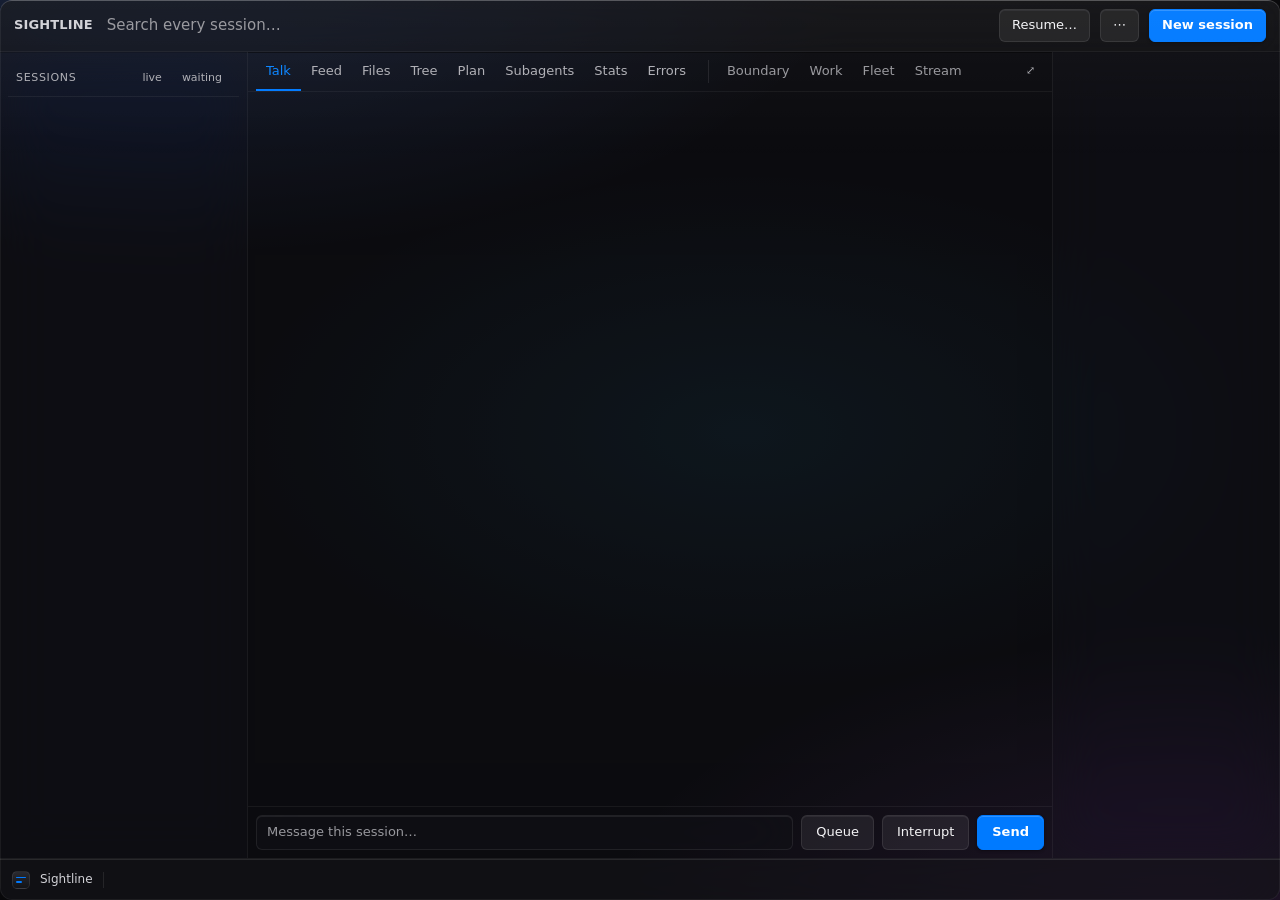
==== crates/gui/ui/index.html @ 8e278209 "Glass: the four layers, and the thing I had wrong The recipe, applied as given: blur with saturate(1" ====
<!doctype html>
<html lang="en">
<head>
  <meta charset="utf-8" />
  <title>Sightline</title>
  <link rel="stylesheet" href="app.css" />
</head>
<body>
  <!-- The field the glass is over. Without something behind it, a blurred
       surface has nothing to blur and reads as flat grey. -->
  <div class="ambient" aria-hidden="true"></div>
  <!-- Three columns and two bars. What is running, what it is doing, what it
       is — and across the bottom, the one thing that cannot make progress
       without you. -->
  <header class="bar">
    <span class="mark">SIGHTLINE</span>
    <!-- The search leads the window rather than sitting between the name and
         the buttons: this is a thing you type into first. -->
    <input id="search" class="search" spellcheck="false" autocomplete="off"
           placeholder="Search every session…" />
    <span class="grow"></span>
    <button class="ghost" id="resume">Resume…</button>
    <button class="ghost" id="more" title="Everything else">⋯</button>
    <button class="primary" id="new">New session</button>
  </header>

  <main>
    <aside class="rail" id="rail">
      <div class="rail-head">
        <span id="agent-count">Sessions</span>
        <span>
          <button class="icon" id="filter" title="Only sessions with a process">live</button>
          <button class="icon" id="waiting" title="Go to the next session waiting on you">waiting</button>
        </span>
      </div>
      <ol class="agents" id="agents"></ol>
    </aside>

    <section class="middle">
      <nav class="tabs" id="panes">
        <button class="tab is-on" data-pane="talk">Talk</button>
        <button class="tab" data-pane="feed">Feed</button>
        <button class="tab" data-pane="files">Files</button>
        <button class="tab" data-pane="tree">Tree</button>
        <button class="tab" data-pane="plan">Plan</button>
        <button class="tab" data-pane="agents">Subagents</button>
        <button class="tab" data-pane="stats">Stats</button>
        <button class="tab" data-pane="errors">Errors</button>
        <span class="tab-split" aria-hidden="true"></span>
        <!-- These four are about the machine rather than about the session on
             the left, which is why they sit apart. Eleven tabs in an undivided
             row read as eleven equal choices; they are two kinds of thing. -->
        <button class="tab wide" data-pane="boundary">Boundary</button>
        <button class="tab wide" data-pane="work">Work</button>
        <button class="tab wide" data-pane="fleet">Fleet</button>
        <button class="tab wide" data-pane="stream">Stream</button>
        <span class="grow"></span>
        <span class="context" id="context"></span>
        <button class="icon" id="focus" title="Fill the window with this session (f)">⤢</button>
      </nav>
      <div class="chips filters" id="filters" hidden></div>
      <div class="pane" id="pane" tabindex="0"></div>
      <form class="composer" id="composer">
        <input id="message" spellcheck="false" autocomplete="off"
               placeholder="Message this session…" />
        <button class="ghost" id="queue" type="button" title="Hold it until this session is idle">Queue</button>
        <button class="ghost" id="interrupt" type="button" title="Escape">Interrupt</button>
        <button class="primary send" type="submit">Send</button>
      </form>
    </section>

    <aside class="rail detail" id="detail"></aside>
  </main>

  <section class="ask" id="ask" hidden>
    <span class="warn">◆</span>
    <span class="question"><b id="ask-who"></b><span id="ask-what"></span></span>
    <span class="grow"></span>
    <span class="answers" id="answers"></span>
  </section>

  <!-- Everything that is a number rather than a control. A status line is where
       measurements belong; the bar at the top is for getting somewhere. -->
  <!-- The action bar: what you are looking at, and what return will do. -->
  <footer class="status">
    <span class="mark-dot" aria-hidden="true"></span>
    <span class="here" id="here">Sightline</span>
    <span class="divider" aria-hidden="true"></span>
    <span id="note"></span>
    <span class="grow"></span>
    <span class="metrics" id="counts"></span>
    <span class="metrics" id="pulse" title="Events on the stream in the last minute, and who is reading it"></span>
    <button class="metrics quiet" id="cost" title="Requests, or what the same tokens would cost on the API">
      <span id="spend"></span>
    </button>
    <span class="hint" id="hint"></span>
  </footer>

  <dialog id="starter">
    <form method="dialog" id="start-form">
      <h2>New session</h2>
      <label>Folder<input id="start-path" spellcheck="false" /></label>
      <label>Name<input id="start-name" spellcheck="false" placeholder="asked for, not required" /></label>
      <label>Agent
        <select id="start-agent">
          <option value="claude">Claude Code</option>
          <option value="codex">Codex</option>
          <option value="gemini">Gemini</option>
          <option value="aider">Aider</option>
        </select>
      </label>
      <label>Model<input id="start-model" spellcheck="false" placeholder="whatever it defaults to" /></label>
      <label>Effort<input id="start-effort" spellcheck="false" placeholder="low · medium · high" /></label>
      <label>Mode<input id="start-mode" spellcheck="false" placeholder="plan · auto" /></label>
      <label>Branch<input id="start-branch" spellcheck="false" placeholder="its own worktree, if named" /></label>
      <label>First message<input id="start-prompt" spellcheck="false" placeholder="optional" /></label>
      <menu>
        <button value="cancel">Cancel</button>
        <button value="go" class="primary">Start</button>
      </menu>
    </form>
  </dialog>

  <dialog id="past">
    <h2>Resume a conversation</h2>
    <input id="past-filter" spellcheck="false" autocomplete="off" placeholder="Filter by name or folder…" />
    <ol class="past-list" id="past-list"></ol>
    <menu><button id="past-close" class="ghost">Close</button></menu>
  </dialog>

  <dialog id="hits">
    <h2 id="hits-title">Matches</h2>
    <ol class="past-list" id="hits-list"></ol>
    <menu><button id="hits-close" class="ghost">Close</button></menu>
  </dialog>

  <dialog id="menu">
    <h2>Everything else</h2>
    <div class="menu-grid" id="menu-grid"></div>
    <div class="group">ACCENT</div>
    <div class="swatches" id="swatches"></div>
    <label class="inline">Custom<input type="color" id="custom-accent" /></label>
    <menu><button id="menu-close" class="ghost">Close</button></menu>
  </dialog>

  <dialog id="code" class="wide">
    <header class="code-head">
      <h2 id="code-title"></h2>
      <span class="grow"></span>
      <span class="code-note" id="code-note"></span>
      <button id="code-close" class="ghost">Close</button>
    </header>
    <div id="code-body" class="code-scroll"></div>
  </dialog>

  <dialog id="detail-text">
    <h2 id="detail-title"></h2>
    <pre id="detail-body"></pre>
    <menu><button id="detail-close" class="ghost">Close</button></menu>
  </dialog>

  <dialog id="writing" class="wide">
    <h2 id="writing-title"></h2>
    <p class="writing-where" id="writing-where"></p>
    <textarea id="writing-body" spellcheck="false"></textarea>
    <menu>
      <button id="writing-cancel" class="ghost">Cancel</button>
      <button id="writing-save" class="primary">Save</button>
    </menu>
  </dialog>

  <dialog id="asking">
    <h2 id="asking-title"></h2>
    <input id="asking-input" spellcheck="false" autocomplete="off" />
    <menu>
      <button id="asking-cancel" class="ghost">Cancel</button>
      <button id="asking-ok" class="primary">OK</button>
    </menu>
  </dialog>

  <script src="app.js"></script>
</body>
</html>
---- crates/gui/ui/app.css ----
/* Sightline — an instrument panel, not a dashboard.

   This window watches a fleet of coding agents and stands at the moment one of
   them asks whether it may do something. That is the subject, and the surface
   is built for it: flat black planes divided by hairlines, figures set in
   monospace so columns line up, and colour that means exactly one thing each.

   Three rules the previous version broke, and why they matter here.

   The ground is black rather than lifted navy. A control surface should read as
   instruments on a dark plane, and a blue-cast ground tints every neutral on
   top of it — nothing is quite grey, so nothing is quite quiet.

   Nothing floats. Panels are planes that meet at a hairline, not cards with
   radii and shadows scattered on a gradient. Rounded translucent tiles are the
   house style of every generated interface; more to the point they add a second
   edge to every region, and an interface read for hours should have as few
   edges as possible.

   Colour is reserved. The accent is only ever the interface talking about
   itself — the selected row, the active tab, the one primary action. Amber is
   only ever "a person has to settle this". Green is running or passed, red is
   refused or failed. A colour doing both brand and alarm is a colour you stop
   seeing, which is the opposite of what an alarm is for. */
:root {
  /* macOS Human Interface. Depth by elevation, not by borders: each surface is
     a step lighter than the one behind it, and the only lines are hairlines of
     low-opacity white.

     Every ink below is measured against the base rather than picked by eye.
     Ratios on #181818:

       text       #f5f5f7   16.3 : 1
       secondary  #d2d2d7   11.8 : 1
       tertiary   #b0b0b6    8.2 : 1
       quaternary #98989d    6.2 : 1

     The whole ramp was raised after the greys read as hard to see in use. The
     lower two were Apple's own #8e8e93 and #6e6e73, at 5.5 and 3.5 — the second
     of which is below the readable threshold outright, and the first of which
     passed the threshold and still was not comfortable. A number that clears a
     bar is not the same as text somebody can read all day. All four steps clear
     AA for body text now, and there is still a visible step between each. */
  --base: #181818;
  --surface: #1e1e1e;
  --overlay: #222222;
  --raised: #2a2a2c;
  --hairline: rgba(255, 255, 255, .09);
  --hairline-soft: rgba(255, 255, 255, .055);
  --highlight: rgba(255, 255, 255, .10);

  --text: #f5f5f7;
  --secondary: #d2d2d7;
  --tertiary: #b0b0b6;
  --quaternary: #98989d;

  /* Two blues on purpose, which is what Apple ships. #007AFF is the system
     accent and is used where it is a *fill* with white on top. As text it
     measures 4.42:1 on this base — just under the readable threshold — so the
     dark-mode variant #0A84FF carries any accent that is lettering. */
  --accent: #007aff;
  --accent-text: #0a84ff;
  --accent-wash: rgba(0, 122, 255, .16);
  --focus-ring: 0 0 0 2px rgba(0, 122, 255, .5);

  /* Native status colours. */
  --running: #30d158;
  --paused: #ffd60a;
  --failed: #ff453a;
  --idle: #a1a1a6;

  --ui: -apple-system, BlinkMacSystemFont, "SF Pro Text", "SF Pro Display",
        "Inter", system-ui, "Segoe UI", sans-serif;
  --code: "SF Mono", "JetBrains Mono", "JetBrainsMono NFM", "Fira Code",
          ui-monospace, "Cascadia Mono", Consolas, monospace;

  /* The rest of this file was written against older names. One palette, two
     vocabularies, rather than a rename touching a thousand lines. */
  --void: var(--base);
  --ground: var(--base);
  --plane: var(--surface);
  --panel: var(--surface);
  --edge: var(--hairline);
  --edge-soft: var(--hairline-soft);
  --line: var(--hairline);
  --line-soft: var(--hairline-soft);
  --ink: var(--text);
  --body: var(--secondary);
  --muted: var(--tertiary);
  --faint: var(--quaternary);
  --signal: var(--accent);
  --signal-dim: var(--accent);
  --signal-wash: var(--accent-wash);
  --amend: var(--accent-text);
  --hold: var(--paused);
  --warn: var(--paused);
  --warn-soft: rgba(255, 214, 10, .3);
  --warn-wash: rgba(255, 214, 10, .15);
  --live: var(--running);
  --good: var(--running);
  --stop: var(--failed);
  --bad: var(--failed);
  --other: #bf5af2;
  --info: #bf5af2;
  --sans: var(--ui);
  --mono: var(--code);
  --ui-font: var(--ui);
  --data: var(--code);
  --glass: rgba(255, 255, 255, .04);
  --glass-lift: rgba(255, 255, 255, .08);
  --glass-edge: var(--hairline);
  --glass-spec: rgba(255, 255, 255, .06);
  --glass-blur: blur(20px) saturate(180%);
  --glass-drop: 0 8px 24px rgba(0, 0, 0, .5);

  --ansi-0: #2a2a2c; --ansi-1: #ff453a; --ansi-2: #30d158; --ansi-3: #ffd60a;
  --ansi-4: #0a84ff; --ansi-5: #bf5af2; --ansi-6: #5ac8fa; --ansi-7: #a1a1a6;
  --ansi-8: #6e6e73; --ansi-9: #ff6961; --ansi-10: #5de37d; --ansi-11: #ffe14d;
  --ansi-12: #4aa3ff; --ansi-13: #d08bf5; --ansi-14: #7fd8fc; --ansi-15: #f5f5f7;
}

/* Accent variants. The interface's own voice, and the only thing that changes.
   State colours are deliberately untouched by these. */
html[data-accent="white"] {
  --signal: #f2f5fa;
  --signal-dim: #4a515e;
  --signal-wash: rgba(242, 245, 250, .08);
}
html[data-accent="deep"] {
  --signal: #2d6bff;
  --signal-dim: #21458f;
  --signal-wash: rgba(45, 107, 255, .12);
}

* { box-sizing: border-box; }
html, body { height: 100%; margin: 0; overflow: hidden; }

body {
  /* Flat. The washes that used to be here read as atmosphere and behaved as
     noise: three coloured clouds under a grid of translucent tiles, tinting
     every neutral differently depending on where it happened to sit. */
  background: var(--base);
  color: var(--text);
  font-family: var(--ui);
  /* Figures line up in columns even in a proportional face. */
  font-variant-numeric: tabular-nums;
  /* Grows with the window, and stops before it becomes a poster. */
  font-size: 13px;
  line-height: 1.45;
  display: grid;
  grid-template-rows: auto minmax(0, 1fr) auto auto;
}

.grow { flex: 1; }
button { font: inherit; cursor: pointer; }

/* ── top bar ────────────────────────────────────────────────────────────── */
.bar {
  display: flex;
  align-items: center;
  gap: 10px;
  padding: 0 14px;
  height: 46px;
  background: var(--void);
  border-bottom: 1px solid var(--edge);
}
/* The name is set in the same monospace as the instruments, because it is one
   of them: this window is the thing doing the deciding. */
.mark {
  color: var(--ink);
  font-family: var(--data);
  font-size: .78rem;
  font-weight: 600;
  letter-spacing: .26em;
}
.version { color: var(--faint); }
.counts, .spend { color: var(--muted); white-space: nowrap; }
.counts { border-left: 1px solid var(--line); padding-left: 12px; }
.counts b { color: var(--warn); font-weight: 600; }
@media (max-width: 1180px) { .spend { display: none; } }
@media (max-width: 900px) { .counts { display: none; } }

.ghost, .primary {
  background: transparent;
  border: 1px solid var(--edge);
  border-radius: 3px;
  color: var(--body);
  padding: 5px 12px;
  font-size: .9em;
  transition: border-color .12s, color .12s, background .12s;
}
.ghost:hover { border-color: var(--muted); color: var(--ink); }
/* One primary action in the window at a time. It is filled rather than
   outlined so it is the only thing competing with the content for attention. */
.primary { border-color: var(--signal); background: var(--signal); color: var(--void); font-weight: 600; }
.primary:hover { filter: brightness(1.12); }
html[data-accent="white"] .primary { color: #06070a; }

/* ── three columns ──────────────────────────────────────────────────────── */
main {
  display: grid;
  grid-template-columns: clamp(248px, 18vw, 358px) minmax(0, 1fr) clamp(228px, 17vw, 336px);
  min-height: 0;
}
/* Below this there is no room for three, so the detail folds away rather than
   squeezing the thing you are actually reading. */
@media (max-width: 1050px) {
  main { grid-template-columns: minmax(180px, 26vw) minmax(0, 1fr); }
  .rail.detail { display: none; }
}

/* Planes, not cards. One hairline between neighbours rather than an edge on
   each of them, so the window has three seams instead of twelve. */
.rail, .middle {
  background: var(--void);
  min-height: 0;
  display: flex;
  flex-direction: column;
}
.rail { overflow-y: auto; overflow-x: hidden; padding: 0; }
#rail { border-right: 1px solid var(--edge); }
.rail.detail { border-left: 1px solid var(--edge); padding: 0 16px 18px; }
.middle { background: var(--plane); }

.rail-head {
  display: flex;
  align-items: baseline;
  justify-content: space-between;
  gap: 8px;
  /* The count may be squeezed; the two buttons beside it may not, or "waiting"
     loses its last letters and reads as a different word. */
  white-space: nowrap;
  min-width: 0;
  color: var(--muted);
  padding: 0 2px 8px;
  border-bottom: 1px solid var(--line-soft);
  margin-bottom: 5px;
}
.icon {
  background: none;
  border: 0;
  color: var(--faint);
  padding: 2px 4px;
  font-size: .92em;
}
.icon:hover, .icon.is-on { color: var(--accent); }
.rail-head > span:last-child { flex: none; display: flex; gap: 2px; }
#agent-count { overflow: hidden; text-overflow: ellipsis; min-width: 0; }

/* ── sessions ───────────────────────────────────────────────────────────── */
.agents { list-style: none; margin: 0; padding: 0; }
.agent {
  display: grid;
  /* The last column is fixed rather than shrink-to-fit, so the age and the
     token count line up down the list instead of moving with the length of
     each name — and the name has somewhere to end before reaching them. */
  grid-template-columns: auto minmax(0, 1fr) 5.5ch;
  grid-template-areas: "dot name age" ". where ctx" ". job job";
  gap: 3px 10px;
  align-items: center;
  padding: 10px 12px;
  border-radius: 5px;
  border-left: 2px solid transparent;
  cursor: pointer;
}
.agent:hover { background: var(--raised); }
.agent.is-on { background: var(--raised); border-left-color: var(--accent); }
.agent.dragging { opacity: .35; }
.agent.over { box-shadow: inset 0 2px 0 var(--accent); }

.dot {
  grid-area: dot;
  width: 7px; height: 7px;
  border-radius: 50%;
  background: var(--faint);
}
.dot.needs { background: var(--warn); box-shadow: 0 0 8px rgba(210, 153, 34, .65); }
.dot.working { background: var(--good); }
.dot.idle { background: var(--muted); }
.dot.ended { background: var(--faint); }

.agent .name {
  grid-area: name;
  color: var(--text);
  overflow: hidden;
  text-overflow: ellipsis;
  white-space: nowrap;
  padding-right: 8px;
}
.agent.is-ended .name { color: var(--muted); }
.agent .age { grid-area: age; color: var(--faint); text-align: right; font-family: var(--mono); font-size: .88em; }
.agent .where { grid-area: where; color: var(--muted); font-size: .92em; overflow: hidden; text-overflow: ellipsis; white-space: nowrap; }
.agent .ctx { grid-area: ctx; color: var(--faint); font-size: .88em; text-align: right; font-family: var(--mono); }
.agent .needs-text { color: var(--warn); }

/* A dot is enough to find a row; it is not enough to read one. The state gets
   a pill so that "needs you" and "working" separate at a glance from the
   folder and branch sitting beside them on the same line. */
/* A state, not a badge. The rounded filled capsule is the single most
   recognisable tell of a generated interface, and it costs a border, a fill and
   a radius to say one word that a colour and a word already say. */
.agent .pill {
  display: inline-flex;
  align-items: center;
  gap: 6px;
  padding: 0;
  border: 0;
  background: none;
  border-radius: 0;
  font-family: var(--data);
  font-size: .76em;
  letter-spacing: .04em;
  color: var(--muted);
}
.agent .pill::before {
  content: "";
  width: 5px; height: 5px;
  border-radius: 50%;
  background: currentColor;
  flex: none;
}
/* Only the one that wants a person is allowed to be loud. */
.agent .pill.needs { color: var(--hold); }
.agent .pill.working { color: var(--live); }
.agent .pill.ended { color: var(--faint); }
.agent .pill.ended::before { background: none; box-shadow: inset 0 0 0 1px currentColor; }

/* ── middle ─────────────────────────────────────────────────────────────── */
.tabs {
  display: flex;
  align-items: center;
  gap: 0;
  padding: 3px 8px 0;
  border-bottom: 1px solid var(--line-soft);
  /* Twelve of them do not always fit. They scroll rather than pushing whatever
     is beside them out of the window, and the bar keeps no scrollbar of its
     own because one across a row of tabs reads as damage. */
  overflow-x: auto;
  scrollbar-width: none;
}
.tabs::-webkit-scrollbar { height: 0; }
.tab {
  background: none;
  border: 0;
  border-bottom: 2px solid transparent;
  color: var(--muted);
  font-family: var(--data);
  font-size: .78rem;
  letter-spacing: .04em;
  padding: 11px 12px 9px;
  white-space: nowrap;
}
.tab:hover { color: var(--body); }
.tab.is-on { color: var(--ink); border-bottom-color: var(--signal); }
.context {
  display: none;
  color: var(--faint);
  margin-left: auto;
  padding: 0 4px 0 16px;
  white-space: nowrap;
  flex: none;
}
/* Below this the detail panel folds away, taking the session's name with it —
   so this is exactly where the name is worth repeating, and nowhere above it. */
@media (max-width: 1050px) { .context { display: block; } }
body.focused .context { display: block; }

.pane { flex: 1; min-height: 0; overflow: auto; padding: 13px 15px; outline: none; }
.pane::-webkit-scrollbar, .rail::-webkit-scrollbar, .past-list::-webkit-scrollbar { width: 9px; }
.pane::-webkit-scrollbar-thumb, .rail::-webkit-scrollbar-thumb, .past-list::-webkit-scrollbar-thumb {
  background: var(--line); border-radius: 6px;
}
/* Prose stops being readable long before it stops fitting. A terminal is
   exempt: it is exactly as wide as it is. */
/* Centred rather than left-hugging: a reading column pinned to one edge of a
   wide window leaves a hole beside it. */
.pane > .row, .pane > .card, .pane > .line, .pane > .end {
  max-width: 132ch;
  margin-inline: auto;
}

.row { display: flex; gap: 12px; padding: 2px 0; align-items: baseline; }
/* A column, so the eye can ignore it. Fixed width and monospace means the
   times line up and the text beside them starts in the same place every row. */
.at {
  color: var(--faint);
  flex: none;
  width: 8ch;
  font-family: var(--mono);
  font-size: .9em;
}
.who { flex: none; width: 8ch; }
.who.prompt { color: var(--accent); }
.who.text { color: var(--info); }
.who.tool { color: var(--good); }
.who.result { color: var(--muted); }
.who.system { color: var(--faint); }
.said { color: var(--body); overflow-wrap: anywhere; }

/* One surface, not a card inside a pane inside a window. */
.card {
  border-left: 2px solid var(--line);
  margin: 12px 0;
  padding-left: 12px;
}
.card.pending { border-color: rgba(87, 171, 90, .5); }
.card-head {
  display: flex; justify-content: space-between; gap: 10px;
  padding: 5px 10px; border-bottom: 1px solid var(--line-soft); color: var(--muted);
}
.card.pending .card-head { color: var(--good); }
.card-body { padding: 7px 10px; margin: 0; white-space: pre-wrap; overflow-wrap: anywhere; color: var(--body); }

.end { text-align: center; color: var(--faint); padding: 12px 0 2px; letter-spacing: .12em; font-size: .9em; }
.empty { color: var(--muted); padding: 16px 2px; }

.line { display: flex; justify-content: space-between; gap: 12px; padding: 3px 0; border-bottom: 1px solid var(--line-soft); }
.line:last-child { border-bottom: 0; }
.line .path { color: var(--body); overflow: hidden; text-overflow: ellipsis; white-space: nowrap; }
.line .num { color: var(--faint); flex: none; }
.added { color: var(--good); }
.removed { color: var(--bad); }
.todo.done .what { color: var(--faint); text-decoration: line-through; }
.todo.doing .what { color: var(--accent); }


.composer {
  display: flex;
  gap: 8px;
  padding: 8px;
  border-top: 1px solid var(--line-soft);
}
.composer input {
  flex: 1;
  background: var(--ground);
  border: 1px solid var(--line);
  border-radius: 6px;
  color: var(--text);
  font: inherit;
  padding: 7px 10px;
}
.composer input:focus { outline: none; border-color: var(--accent-soft); }
.composer input:disabled { color: var(--faint); }

/* The one place in the window that edits a file in your repository. It is a
   document, so it gets room to be one: monospace, and tall enough to see a
   section at a time rather than a line at a time. */
/* A `.wide` dialog is a flex column the height of the window, so the parts that
   are not the document take what they need and the document takes the rest.
   Sized any other way it either leaves a band of empty panel under the buttons
   or scrolls when there was room. */
#writing > h2, .writing-where, #writing > menu { flex: none; }
.writing-where { color: var(--muted); font-size: .92em; margin: 0 0 8px; word-break: break-all; }
#writing-body {
  width: 100%;
  flex: 1 1 auto;
  min-height: 0;
  resize: none;
  background: var(--ground);
  color: var(--text);
  border: 1px solid var(--line);
  border-radius: 6px;
  padding: 10px 12px;
  font: inherit;
  font-family: var(--mono);
  line-height: 1.5;
}
#writing-body:focus { outline: none; border-color: var(--accent-soft); }

/* The workflow face: what work is being directed, rather than what is running.
   It sits above the task list in the Work pane, because the first question
   anybody asks is whether anything here can tell a worker it is wrong. */
.workflow { padding: 4px 2px 14px; border-bottom: 1px solid var(--line-soft); margin-bottom: 12px; }
.wf-fact { display: flex; gap: 10px; align-items: baseline; padding: 3px 0; color: var(--body); }
.wf-fact .wf-mark { color: var(--muted); width: 1em; flex: none; }
.wf-fact.is-ok .wf-mark { color: var(--good); }
.workflow .actions { display: flex; flex-wrap: wrap; gap: 8px; margin-top: 14px; }
.workflow .actions button {
  background: transparent;
  border: 1px solid var(--line);
  border-radius: 5px;
  color: var(--body);
  padding: 6px 14px;
}
.workflow .actions button:hover { background: var(--raised); color: var(--text); }
.workflow .actions button.primary { border-color: var(--accent-soft); color: var(--accent); }

/* ── detail ─────────────────────────────────────────────────────────────── */

/* The rail is a column flex container that scrolls, and flex children shrink
   before their container overflows. So once this panel has enough in it — an
   assignment, a task, a long path, another button — every row is squeezed, and
   the first to vanish is the shortest: the `h3` carrying the session's *name*.
   The panel is then headed by a folder path, with nothing saying which agent
   the buttons below it will act on. Nothing here shrinks; it scrolls. */
.detail > * { flex-shrink: 0; }

.detail h3 {
  font: inherit;
  color: var(--text);
  margin: 0 0 2px;
  overflow: hidden; text-overflow: ellipsis; white-space: nowrap;
}
.detail .sub { color: var(--muted); font-size: .92em; padding-bottom: 9px; border-bottom: 1px solid var(--line-soft); }
.fact { display: flex; justify-content: space-between; gap: 10px; padding: 4px 0; }
.fact .k { color: var(--muted); }
.fact .v {
  color: var(--body);
  overflow: hidden;
  text-overflow: ellipsis;
  white-space: nowrap;
  font-family: var(--mono);
  font-size: .92em;
}
/* Section headings were shouting over content a fraction of their size. */
.group {
  color: var(--faint);
  font-size: 11px;
  font-weight: 700;
  padding: 16px 0 6px;
  letter-spacing: .04em;
}
/* A track, not an underline: it reads as a measure of something because it has
   a visible empty part. */
.bar-line {
  height: 6px;
  background: var(--ground);
  border: 1px solid var(--line-soft);
  border-radius: 999px;
  overflow: hidden;
  margin: 2px 0 6px;
}
.bar-line i { display: block; height: 100%; background: var(--accent); border-radius: 999px; }
.chips { display: flex; flex-wrap: wrap; gap: 4px; }

/* Passive tags are text. They are not pressable, so nothing about them should
   suggest they are — a row of grey capsules is the clearest single tell that
   nobody decided what mattered. */
.detail .chips { gap: 2px 14px; }
.detail .chip {
  background: none;
  backdrop-filter: none;
  -webkit-backdrop-filter: none;
  border: 0;
  box-shadow: none;
  border-radius: 0;
  padding: 0;
  color: var(--body);
  font-family: var(--mono);
  font-size: .9em;
}
.detail .chip:hover { background: none; color: var(--body); }
.chip { border: 1px solid var(--line); border-radius: 4px; padding: 1px 6px; color: var(--muted); font-size: .9em; }
.actions { display: flex; flex-wrap: wrap; gap: 6px; padding-top: 14px; }
/* A button that wraps its own label reads as broken, so they take the width
   they need and share what is left. */
.actions button { flex: 1 1 auto; white-space: nowrap; padding: 5px 9px; }
.danger:hover { border-color: var(--bad); color: var(--bad); }

/* ── what is waiting ────────────────────────────────────────────────────── */
.ask[hidden] { display: none; }
.ask {
  display: flex;
  align-items: center;
  gap: 12px;
  margin: 0 9px 9px;
  padding: 10px 14px;
  border: 1px solid var(--warn-soft);
  border-left: 2px solid var(--warn);
  border-radius: 8px;
  background: var(--warn-wash);
}
.ask .warn { color: var(--warn); }
.ask b { color: var(--warn); font-weight: 400; padding-right: 8px; }
.answers { display: flex; gap: 7px; }
.answer { background: transparent; border: 1px solid var(--line); border-radius: 5px; color: var(--body); padding: 5px 12px; }
.answer:hover { border-color: var(--accent-soft); color: var(--text); }
.answer.first { background: var(--accent); border-color: var(--accent); color: var(--ground); }
.answer .key { opacity: .65; padding-right: 6px; }

.metrics {
  color: var(--faint);
  font-family: var(--mono);
  font-size: .9em;
  white-space: nowrap;
  /* Figures are separated from each other, and from the key hints beyond them,
     by a rule rather than by hoping the spacing is read as a gap. */
  padding-left: 14px;
  margin-left: 14px;
  border-left: 1px solid var(--line-soft);
}
.status .hint { padding-left: 14px; margin-left: 14px; border-left: 1px solid var(--line-soft); }
.metrics b { color: var(--muted); font-weight: 400; }
@media (max-width: 1000px) { .metrics { display: none; } }

.status { display: flex; align-items: center; gap: 12px; padding: 6px 15px; border-top: 1px solid var(--line); background: var(--panel); color: var(--faint); }
#note { color: var(--body); }

/* ── dialogs ────────────────────────────────────────────────────────────── */
dialog {
  background: var(--panel);
  color: var(--text);
  border: 1px solid var(--line);
  border-radius: 10px;
  padding: 16px 18px;
  min-width: min(560px, 86vw);
}
dialog::backdrop { background: rgba(5, 6, 8, .62); }
dialog h2 { font: inherit; color: var(--accent); margin: 0 0 12px; letter-spacing: .08em; }
dialog label { display: grid; grid-template-columns: 108px 1fr; align-items: center; gap: 10px; padding: 3px 0; color: var(--muted); }
dialog input, dialog select {
  background: var(--ground);
  border: 1px solid var(--line);
  border-radius: 5px;
  color: var(--text);
  font: inherit;
  padding: 6px 8px;
  width: 100%;
}
dialog input:focus, dialog select:focus { outline: none; border-color: var(--accent-soft); }
dialog menu { display: flex; justify-content: flex-end; gap: 8px; margin: 14px 0 0; padding: 0; }
dialog menu button { background: transparent; border: 1px solid var(--line); border-radius: 5px; color: var(--body); padding: 6px 14px; }

.swatches { display: flex; flex-wrap: wrap; gap: 8px; padding: 4px 0 10px; }
.swatch {
  width: 30px; height: 30px;
  border-radius: 6px;
  border: 1px solid var(--line);
  cursor: pointer;
}
.swatch.is-on { box-shadow: 0 0 0 2px var(--ground), 0 0 0 3px var(--text); }
dialog input[type="color"] { padding: 2px; height: 32px; width: 60px; }

.past-list { list-style: none; margin: 10px 0 0; padding: 0; max-height: 52vh; overflow-y: auto; }
.past-row {
  display: grid;
  grid-template-columns: 4.5ch minmax(0, 1fr) auto;
  gap: 10px;
  align-items: baseline;
  padding: 5px 7px;
  border-radius: 5px;
  cursor: pointer;
}
.past-row:hover { background: var(--raised); }
.past-row .when { color: var(--faint); }
.past-row .title { color: var(--body); overflow: hidden; text-overflow: ellipsis; white-space: nowrap; }
.past-row .open { color: var(--good); }
.past-row .folder { color: var(--faint); font-size: .9em; }

/* ── search, menus, focus ───────────────────────────────────────────────── */
.search {
  background: var(--ground);
  border: 1px solid var(--line);
  border-radius: 6px;
  color: var(--text);
  font: inherit;
  padding: 5px 10px;
  width: clamp(140px, 22vw, 320px);
}
.search:focus { outline: none; border-color: var(--accent-soft); }
@media (max-width: 1020px) { .search { display: none; } }

.filters { padding: 6px 12px 0; }
.filters .chip { cursor: pointer; }
.filters .chip.is-on { border-color: var(--accent-soft); color: var(--accent); }

/* Fill the window with the session. A terminal cannot do this without losing
   everything else; here it is one key, and one key back. */
body.focused .rail,
body.focused .tabs .tab:not(.is-on),
body.focused .composer .ghost { display: none; }
body.focused main { grid-template-columns: minmax(0, 1fr); }


.menu-grid { display: grid; grid-template-columns: 1fr 1fr; gap: 8px; padding-bottom: 4px; }
.menu-grid button {
  background: transparent;
  border: 1px solid var(--line);
  border-radius: 6px;
  color: var(--body);
  padding: 8px 10px;
  text-align: left;
}
.menu-grid button:hover { border-color: var(--accent-soft); color: var(--text); }
.menu-grid small { display: block; color: var(--faint); }

dialog pre {
  background: var(--ground);
  border: 1px solid var(--line);
  border-radius: 6px;
  color: var(--body);
  margin: 0;
  max-height: 56vh;
  overflow: auto;
  padding: 10px;
  white-space: pre-wrap;
  overflow-wrap: anywhere;
}
label.inline { display: flex; align-items: center; gap: 10px; }

.queued { color: var(--muted); font-size: .92em; padding: 2px 0; }
.queued b { color: var(--accent); font-weight: 400; }

/* The detail rail earns its width: facts, then what is queued, then what can
   be done. Nothing is pushed to the bottom to leave a hole in the middle. */
.actions { margin-top: 12px; }
.row.hit { cursor: pointer; }
.row.hit:hover { background: var(--raised); }


/* ── the stream ─────────────────────────────────────────────────────────────
   Everything on the machine, as it happens. Dense on purpose: this is the view
   you leave open on a second screen, so a row has to be readable at a glance
   and cost almost no height. Colour carries the kind, and nothing else does. */
.pulse {
  color: var(--faint);
  font-size: .92em;
  padding-left: 10px;
  border-left: 1px solid var(--line);
  white-space: nowrap;
}

.pane.stream { padding-top: 4px; }

.srow {
  display: grid;
  grid-template-columns: auto auto 14ch minmax(0, 1fr) auto;
  gap: 0 10px;
  align-items: baseline;
  padding: 2px 7px 2px 6px;
  border-left: 2px solid transparent;
}
.srow:hover { background: var(--raised); }

.sglyph { flex: none; width: 1ch; text-align: center; }
.swho {
  color: var(--body);
  overflow: hidden; text-overflow: ellipsis; white-space: nowrap;
  cursor: pointer;
}
.swho:hover { color: var(--accent); }

/* One colour per kind of thing that happens, used in the glyph and in the rule
   down the left, so a screenful reads as a shape before it is read as words. */
.srow.work   { border-left-color: rgba(87, 171, 90, .5); }
.srow.work   .sglyph { color: var(--good); }
.srow.wait   .sglyph { color: var(--muted); }
.srow.flow   .sglyph { color: var(--info); }
.srow.tool   .sglyph { color: var(--good); }
.srow.file   .sglyph { color: var(--ansi-6); }
.srow.commit .sglyph { color: var(--ansi-5); }
.srow.spend  .sglyph { color: var(--ansi-3); }
.srow.ok     .sglyph { color: var(--good); }
.srow.ask    { border-left-color: var(--warn); background: var(--warn-wash); }
.srow.ask    .sglyph { color: var(--warn); }
.srow.bad    { border-left-color: var(--bad); background: rgba(211, 103, 90, .05); }
.srow.bad    .sglyph { color: var(--bad); }
.srow.bad .said, .srow.ask .said { color: var(--text); }

.srow .tag {
  color: var(--faint);
  font-size: .85em;
  border: 1px solid var(--line);
  border-radius: 3px;
  padding: 0 4px;
}

.chip.is-pin { border-color: var(--warn-soft); color: var(--warn); }

/* ── work ───────────────────────────────────────────────────────────────────
   What each session was asked to do. Indented by who asked, so the shape of
   the work is visible before any of it is read. */
.task {
  border: 1px solid var(--line);
  border-left-width: 2px;
  border-radius: 6px;
  background: var(--panel);
  margin: 7px 0;
  padding: 7px 10px;
}
.task-head { display: flex; gap: 10px; align-items: baseline; }
.task-who { color: var(--body); }
.task-what { color: var(--text); padding-top: 2px; }
.task-why { color: var(--bad); font-size: .92em; }
.task-note { color: var(--muted); font-size: .92em; }

/* A state is a word, coloured by what it means: amber while it is anyone's
   problem, green only once something other than the agent has said so. */
.state {
  font-size: .82em;
  letter-spacing: .06em;
  text-transform: uppercase;
  color: var(--muted);
  border: 1px solid var(--line);
  border-radius: 3px;
  padding: 0 4px;
  flex: none;
}
.state.working   { color: var(--good); border-color: rgba(87, 171, 90, .5); }
.state.claimed   { color: var(--info); border-color: var(--info); }
.state.verified  { color: var(--good); border-color: var(--good); }
.state.blocked   { color: var(--bad); border-color: var(--bad); }
.state.abandoned { color: var(--faint); }

.task.working  { border-left-color: var(--good); }
.task.claimed  { border-left-color: var(--info); }
.task.verified { border-left-color: var(--good); }
.task.blocked  { border-left-color: var(--bad); }

/* The assignment, on the session it belongs to. */
.agent .job {
  grid-area: job;
  display: flex;
  gap: 6px;
  align-items: baseline;
  color: var(--muted);
  font-size: .88em;
  overflow: hidden; text-overflow: ellipsis; white-space: nowrap;
}
/* A task's state is a footnote to the session's, not a second headline — and
   not in capitals, which is shouting for a footnote. */
.agent .job .state {
  border: 0;
  padding: 0;
  color: var(--faint);
  font-size: .95em;
  letter-spacing: 0;
  text-transform: none;
}
.agent .job .state::after { content: " ·"; }
.agent.is-child { border-left-color: var(--line); }


/* ── code ───────────────────────────────────────────────────────────────────
   One palette for every language, tuned so that the things you scan for —
   what is a string, what is a comment, what is being called — separate at a
   glance without the page turning into a fruit salad. Comments recede;
   everything structural sits between the body colour and the accent. */
.code {
  font-family: var(--mono);
  font-size: 12.5px;
  line-height: 1.55;
  tab-size: 4;
  /* Nothing here scrolls or clips by default. Asking a block to scroll
     sideways makes it a scroll container in both directions, and a scroll
     container has to settle on a height — which it did, at whatever fitted,
     silently cutting the file off at line 23. Where sideways scrolling is
     wanted it is asked for below, on boxes whose height is their content. */
  overflow: visible;
}
/* In the viewer the whole surface scrolls, so a long line moves the file
   rather than a box inside it. */
.code-scroll { overflow: auto; }
.code .lines,
.code .plainly {
  margin: 0;
  padding: 0;
  white-space: pre;
  overflow-wrap: normal;
  color: var(--body);
  min-width: max-content;
}
/* One row per line, with its own number, so the two can never drift apart. */
.code .cline { display: block; }
.code .src { white-space: pre; }
.code .ln {
  display: inline-block;
  width: 4.5ch;
  margin-right: 14px;
  padding-right: 12px;
  border-right: 1px solid var(--line-soft);
  text-align: right;
  color: var(--faint);
  /* Stays put when a long line is scrolled sideways, and is left behind when
     the code is copied. */
  position: sticky;
  left: 0;
  background: var(--panel);
  user-select: none;
}
.card .code .ln, .code.fenced .ln { background: var(--ground); }

.code .com  { color: var(--faint); font-style: italic; }
.code .str  { color: var(--ansi-2); }
.code .num  { color: var(--ansi-5); }
.code .kw   { color: var(--ansi-13); }
.code .typ  { color: var(--ansi-6); }
.code .fnc  { color: var(--ansi-12); }
.code .key  { color: var(--ansi-12); }
.code .var  { color: var(--ansi-3); }
.code .attr { color: var(--ansi-13); }

/* A diff says one thing, and colour is how it says it. */
.code .dadd  { color: var(--good); }
.code .ddel  { color: var(--bad); }
.code .dhunk { color: var(--ansi-5); }
.code .dhead { color: var(--muted); }

/* ── expanding ──────────────────────────────────────────────────────────── */
.expand {
  background: none;
  border: 0;
  border-top: 1px solid var(--line-soft);
  width: 100%;
  text-align: left;
  color: var(--muted);
  font-size: .9em;
  padding: 4px 10px;
}
.expand:hover { color: var(--accent); background: var(--raised); }
.expand.is-on { color: var(--accent); }
.card .more { border-top: 1px solid var(--line-soft); }

/* A path you can open reads as one. */
.openable {
  color: var(--info);
  cursor: pointer;
  text-decoration: underline;
  text-decoration-color: transparent;
  text-underline-offset: 2px;
}
.openable:hover { color: var(--accent); text-decoration-color: currentColor; }
.line.hit { cursor: pointer; border-radius: 4px; }
.line.hit:hover { background: var(--raised); }

/* ── the viewer ─────────────────────────────────────────────────────────── */
dialog.wide {
  width: min(1600px, 94vw);
  max-width: 94vw;
  /* Use the window it is in. A fixed pixel height leaves a code viewer half
     the size of a screen that had room for all of it. */
  height: 90vh;
  max-height: 90vh;
  display: none;
  flex-direction: column;
  padding: 0;
}
dialog.wide[open] { display: flex; }
.code-head {
  display: flex;
  align-items: baseline;
  gap: 12px;
  padding: 12px 16px;
  border-bottom: 1px solid var(--line);
  flex: none;
}
.code-head h2 { margin: 0; font-size: 1em; }
.code-note { color: var(--muted); font-size: .9em; }
.code-scroll {
  flex: 1;
  min-height: 0;
  overflow: auto;
  padding: 12px 16px 20px;
}
.code-scroll::-webkit-scrollbar { width: 10px; height: 10px; }
.code-scroll::-webkit-scrollbar-thumb { background: var(--line); border-radius: 6px; }

/* A fence inside a message: set apart from the prose around it without
   becoming a second window. */
.code.fenced {
  background: var(--ground);
  border: 1px solid var(--line-soft);
  border-radius: 12px;
  padding: 12px;
  margin: 10px 0;
}

/* A row that has more behind it, and the more when it is shown. */
.rowset { display: block; }
.more-mark { color: var(--faint); flex: none; padding-left: 6px; }
.row.hit:hover .more-mark { color: var(--accent); }
.inline-code {
  background: var(--ground);
  border: 1px solid var(--line-soft);
  border-left: 2px solid var(--line);
  border-radius: 10px;
  padding: 10px 12px;
  margin: 6px 12px 10px calc(8ch + 12px);
}

/* A card's own scrollbars are furniture, not information: thin, and only when
   there is genuinely something off the side. */
/* A card is as tall as what is in it, so it can scroll sideways without
   having to decide how tall it is. */
.card .code, .inline-code, .code.fenced { overflow-x: auto; }
.card .code::-webkit-scrollbar, .inline-code::-webkit-scrollbar { height: 6px; }
.card .code::-webkit-scrollbar-thumb, .inline-code::-webkit-scrollbar-thumb {
  background: var(--line); border-radius: 4px;
}
.card .card-body { padding: 7px 10px; }


/* ── talking to a session ───────────────────────────────────────────────────
   A conversation, not a terminal. What was said reads as prose; what was run
   reads as one dense line you can open. The two are deliberately different
   shapes, because scanning for "what did it do" and reading "what did it say"
   are different jobs and a terminal makes them look identical. */
.turn { margin: 14px 0; }
.turn-head {
  display: flex;
  align-items: baseline;
  gap: 10px;
  padding-bottom: 3px;
}
.turn-who {
  font-size: .82em;
  letter-spacing: .1em;
  text-transform: uppercase;
}
.turn.you .turn-who { color: var(--accent); }
.turn.claude .turn-who { color: var(--info); }
.turn-said {
  color: var(--text);
  overflow-wrap: anywhere;
  white-space: pre-wrap;
}
.turn.you .turn-said { color: var(--body); }
.turn-said .code { white-space: normal; }

/* Reasoning: kept, and out of the way until it is asked for. */
.thought { margin: 6px 0 6px 0; }
.thought .turn-said {
  border-left-color: var(--line-soft);
  color: var(--muted);
  font-style: italic;
}

/* Something it did. One line unless opened. */
/* What it did: a line, not a card. A rule down the left says where it starts
   and how it went; the tile behind it was one more box for nothing. */
.act {
  border-left: 2px solid var(--line);
  margin: 8px 0;
}
.act-head {
  display: flex;
  align-items: baseline;
  gap: 10px;
  padding: 5px 10px;
  min-width: 0;
}
.act-mark { flex: none; color: var(--good); width: 1ch; text-align: center; }
.act-tool { flex: none; color: var(--body); }
.act-what {
  color: var(--muted);
  overflow: hidden;
  text-overflow: ellipsis;
  white-space: nowrap;
  min-width: 0;
}
.act.bad { border-left-color: var(--bad); }
.act.bad .act-mark { color: var(--bad); }
.act.bad .act-tool { color: var(--bad); }
.act.running { border-left-color: var(--good); }
.act.running .act-mark { color: var(--good); }
.act-body { padding: 6px 0 8px 12px; }

/* Something only a person can settle, where the conversation is. */
.asking-card {
  border: 1px solid var(--warn-soft);
  border-left: 2px solid var(--warn);
  border-radius: 8px;
  background: var(--warn-wash);
  padding: 12px 14px;
  margin: 16px 0;
}
.asking-q { color: var(--text); padding-bottom: 10px; }
.asking-options { display: flex; flex-wrap: wrap; gap: 8px; }

/* What the machinery said about itself. */
.aside {
  color: var(--faint);
  font-size: .92em;
  padding: 4px 0 4px 14px;
}


/* ── which face, and where ───────────────────────────────────────────────────
   Sans for anything that is furniture — the bar, the tabs, the panels, the
   dialogs. Monospace for anything that is content or a figure: what a tool
   ran, what came back, timings, token counts, and the box you type into. The
   rule is that if it came from a session it is set in monospace. */
.said, .act-what, .act-tool, .aside, .counts, .spend, .pulse, .end,
.num, .path, .sub, .composer input, .search, .queued, .tag {
  font-family: var(--mono);
}
.said { font-size: 12.5px; color: var(--body); }
.act-what, .act-tool { font-size: 12.5px; }
.composer input { font-size: 13px; }

/* Tabs: quieter, and a clearer difference between the one you are on and the
   rest, now that the whole row is set in a proportional face. */
.tab {
  font-size: 12px;
  font-weight: 500;
  letter-spacing: .01em;
}
.tab.is-on { font-weight: 600; }

.mark { font-family: var(--mono); font-size: 13px; }

/* The composer is where you talk to a session, so it is set like a session. */
.composer input {
  background: var(--ground);
  border-radius: 8px;
  padding: 10px 12px;
}
/* ── the boundary ───────────────────────────────────────────────────────────
   The record of what was decided, and the only view here that is about
   Sightline rather than about the agents. Set as an instrument: figures large
   and in monospace, their labels small and quiet, the log below in fixed
   columns so a run of decisions reads as a column rather than as prose. */
.verdicts {
  display: grid;
  grid-template-columns: repeat(4, minmax(0, 1fr));
  border-bottom: 1px solid var(--edge);
  margin: -13px -15px 14px;
}
.verdict {
  padding: 16px 18px 15px;
  border-right: 1px solid var(--edge-soft);
}
.verdict:last-child { border-right: 0; }
.verdict .figure {
  display: block;
  font-family: var(--data);
  font-size: 1.9rem;
  font-weight: 300;
  line-height: 1.1;
  color: var(--ink);
  font-variant-numeric: tabular-nums;
}
.verdict .label {
  display: block;
  margin-top: 3px;
  font-family: var(--data);
  font-size: .68rem;
  letter-spacing: .14em;
  text-transform: uppercase;
  color: var(--muted);
}
/* Only a refusal is coloured. An interface where every figure is a different
   colour is one where none of them mean anything. */
.verdict.deny .figure { color: var(--stop); }
.verdict.asked .figure { color: var(--hold); }

.decisions { font-family: var(--data); font-size: .82rem; }
.decision {
  display: grid;
  grid-template-columns: 62px 74px minmax(90px, 1fr) minmax(0, 2fr) auto;
  gap: 12px;
  align-items: baseline;
  padding: 5px 0;
  border-bottom: 1px solid var(--edge-soft);
  color: var(--body);
}
.decision .at { color: var(--faint); }
.decision .verdict-mark { color: var(--muted); }
.decision.deny .verdict-mark { color: var(--stop); }
.decision.rewrite .verdict-mark { color: var(--signal); }
.decision .swho { color: var(--ink); overflow: hidden; text-overflow: ellipsis; }
.decision .tool { color: var(--body); overflow: hidden; text-overflow: ellipsis; white-space: nowrap; }
.decision .by { color: var(--faint); text-align: right; }

/* The two groups in the tab strip: what this session is doing, and what the
   machine is doing. The rule is the whole device — no label, because the gap
   already says it. */
.tab-split {
  width: 1px;
  align-self: stretch;
  margin: 8px 10px 8px 14px;
  background: var(--edge);
}
.tab.wide { color: var(--faint); }
.tab.wide:hover { color: var(--body); }
.tab.wide.is-on { color: var(--ink); }

/* A context meter is a measurement, not a lozenge. */
.bar-line, .bar-line i { border-radius: 0; }

/* WebKitGTK draws native widget chrome for form controls whose background it
   does not consider set, which put a pale system-grey slab behind the search
   field, the composer and the cost readout. Every control here is drawn by this
   stylesheet, so none of them want the platform's. */
input, button, select, textarea {
  appearance: none;
  -webkit-appearance: none;
  background-clip: padding-box;
}
.search {
  background: var(--raised);
  border: 1px solid var(--edge);
  border-radius: 3px;
  color: var(--ink);
  font-family: var(--data);
  font-size: .84rem;
}
.search::placeholder, .composer input::placeholder { color: var(--faint); }
.composer input { color: var(--ink); font-family: var(--ui); }
.metrics, .metrics.quiet { background: none; border: 0; color: var(--muted); font-family: var(--data); }
.metrics.quiet:hover { color: var(--ink); }

/* The fleet group is quieter than the session views, not disabled-looking. */
.tab.wide { color: var(--muted); }

/* The name a session is called, and where it is, are two facts — not one run-on
   string. */
.whose { display: flex; align-items: baseline; gap: 10px; margin-bottom: 10px; }
.whose-name { font-size: 1.02rem; color: var(--ink); }
.whose-where { font-family: var(--data); font-size: .78rem; color: var(--muted); }

/* An empty pane is an invitation, not a shrug: it sits in the space rather than
   hugging the top-left corner of it. */
.empty {
  max-width: 46ch;
  margin: 12vh auto 0;
  text-align: center;
  color: var(--muted);
  line-height: 1.7;
}

/* Actions fold away. The rail is for facts; the things you can do to a session
   are one row, opened when wanted. */
.detail details.actions { margin-top: 16px; border-top: 1px solid var(--edge-soft); padding-top: 0; }
.actions-head {
  list-style: none;
  cursor: pointer;
  padding: 9px 8px;
  font-family: var(--data);
  font-size: .68rem;
  letter-spacing: .14em;
  text-transform: uppercase;
  color: var(--muted);
  display: flex;
  align-items: center;
  gap: 8px;
}
.actions-head::-webkit-details-marker { display: none; }
.actions-head::after { content: "+"; margin-left: auto; color: var(--faint); font-size: .9rem; }
details[open] > .actions-head::after { content: "−"; }
.actions-head:hover { color: var(--ink); }

/* The one primary action is a slab of the interface's own colour — but white at
   full strength is brighter than anything it sits beside, and a button should
   not be the most emphatic thing in a window whose job is to show you what your
   agents are doing. It is lettered in white on the raised plane instead, with a
   hairline that brightens when the pointer is on it. */
.primary {
  background: var(--raised);
  border: 1px solid var(--muted);
  color: var(--ink);
  font-weight: 500;
}
.primary:hover { background: #1a1f27; border-color: var(--ink); filter: none; }

/* An amended call: allowed, but not as asked. */
.decision.rewrite .verdict-mark { color: var(--amend); }
.verdict.rewrite .figure { color: var(--amend); }

/* The keyboard hints were one unbroken run of six shortcuts pushed against the
   right edge, which is a line nobody reads twice. Spaced, quietened, and the
   first thing on it is the one people actually want. */
.hint {
  font-family: var(--data);
  font-size: .72rem;
  letter-spacing: .02em;
  color: var(--faint);
  white-space: nowrap;
}
.status {
  gap: 18px;
  padding: 0 14px;
  height: 30px;
  align-items: center;
  border-top: 1px solid var(--edge);
  background: var(--void);
}
/* Removed: at 1400 this hid the keyboard hints on an ordinary window. The
   captures are twice the CSS width, so a breakpoint that looked generous was
   firing all the time. */

/* ── macOS components ───────────────────────────────────────────────────────
   Depth by elevation. Cards on a base, hairlines instead of borders, a 4/8px
   spacing grid, and one system accent that is only ever the interface talking
   about itself. */

/* Panels float on the base with the light coming from above. */
main { gap: 8px; padding: 8px; }
.rail, .middle {
  background: var(--overlay);
  border: 1px solid var(--hairline);
  border-radius: 8px;
  box-shadow: 0 4px 16px rgba(0, 0, 0, .4), inset 0 1px 0 rgba(255, 255, 255, .04);
}
#rail { border-right: 1px solid var(--hairline); }
.rail.detail { border-left: 1px solid var(--hairline); padding: 12px; }
.rail { padding: 8px; }
.middle { background: var(--surface); }

/* Title bar: translucent, hairline beneath, name set as a name. */
.bar {
  height: 44px;
  padding: 0 12px;
  gap: 8px;
  background: rgba(30, 30, 30, .72);
  backdrop-filter: blur(20px) saturate(180%);
  -webkit-backdrop-filter: blur(20px) saturate(180%);
  border-bottom: 1px solid var(--hairline);
}
.mark {
  font-family: var(--ui);
  font-size: 14px;
  font-weight: 600;
  letter-spacing: -.01em;
  color: var(--text);
}

/* Controls. 6px small, 8px containers, 12px overlays. */
.ghost, .primary {
  border-radius: 6px;
  padding: 6px 12px;
  font-size: 13px;
  font-weight: 500;
  transition: all .15s ease-in-out;
}
.ghost {
  background: rgba(255, 255, 255, .06);
  border: 1px solid var(--hairline);
  color: var(--text);
}
.ghost:hover { filter: brightness(1.15); background: rgba(255,255,255,.09); border-color: var(--hairline); color: var(--text); }
.primary {
  background: var(--accent);
  border: 1px solid var(--accent);
  color: #fff;
  font-weight: 600;
}
.primary:hover { filter: brightness(1.15); background: var(--accent); color: #fff; }

.composer input, .search, .menu-grid button, .chip, .answer {
  background: rgba(255, 255, 255, .06);
  border: 1px solid var(--hairline);
  border-radius: 6px;
  color: var(--text);
  font-family: var(--ui);
  font-size: 13px;
  transition: all .15s ease-in-out;
}
.composer input, .search { padding: 7px 10px; }
.composer .ghost, .composer .primary { padding: 7px 14px; }
.search::placeholder, .composer input::placeholder { color: var(--quaternary); }
.composer input:focus, .search:focus { outline: none; border-color: var(--accent); box-shadow: var(--focus-ring); }

/* The system focus halo, everywhere a keyboard can land. */
:focus-visible { outline: none; box-shadow: var(--focus-ring); border-radius: 6px; }

/* Sidebar: dense rows, the selected one a rounded translucent highlight. */
.agent { border-radius: 6px; padding: 6px 8px; margin: 1px 0; border-left: 0; transition: background .15s ease-in-out; }
.agent:hover { background: rgba(255, 255, 255, .05); }
.agent.is-on { background: var(--highlight); border-left: 0; }
.agent.is-on .name { color: var(--text); }
.agent .name { font-size: 13px; font-weight: 500; }
.agent .age, .agent .ctx { font-size: 11px; color: var(--quaternary); }
.rail-head { font-size: 11px; font-weight: 500; letter-spacing: .06em; text-transform: uppercase; color: var(--tertiary); padding: 6px 8px; }

/* Badges: fully rounded, low-opacity fill, high-contrast text. */
.agent .pill {
  display: inline-flex;
  align-items: center;
  gap: 5px;
  border-radius: 9999px;
  padding: 1px 8px;
  background: rgba(255, 255, 255, .07);
  color: var(--tertiary);
  font-family: var(--ui);
  font-size: 11px;
  font-weight: 500;
  letter-spacing: .01em;
}
.agent .pill::before { content: ""; width: 6px; height: 6px; border-radius: 50%; background: currentColor; flex: none; box-shadow: none; }
.agent .pill.working { background: rgba(48, 209, 88, .15); color: var(--running); }
.agent .pill.needs { background: rgba(255, 214, 10, .15); color: var(--paused); }
.agent .pill.ended { background: rgba(255, 255, 255, .05); color: var(--quaternary); }

/* Tabs: the active one takes the accent, as a label and a rule. */
.tabs { padding: 0 8px; border-bottom: 1px solid var(--hairline); }
.tab {
  font-family: var(--ui);
  font-size: 13px;
  font-weight: 400;
  letter-spacing: 0;
  color: var(--tertiary);
  padding: 10px 10px 8px;
  border-bottom: 2px solid transparent;
  transition: color .15s ease-in-out;
}
.tab:hover { color: var(--text); }
.tab.is-on { color: var(--accent-text); border-bottom-color: var(--accent); font-weight: 500; }
.tab.wide { color: var(--quaternary); }
.tab.wide:hover { color: var(--secondary); }
.tab.wide.is-on { color: var(--accent-text); }
.tab-split { background: var(--hairline); margin: 8px 8px 8px 12px; }

/* Detail panel: label left, value right, hairline between. */
.detail h3 { font-size: 15px; font-weight: 600; margin: 4px 0 2px; }
.detail .sub { font-size: 12px; color: var(--tertiary); }
.detail .fact { display: flex; align-items: baseline; justify-content: space-between; gap: 12px; padding: 6px 0; border-bottom: 1px solid var(--hairline-soft); }
.detail .fact:last-of-type { border-bottom: 0; }
.detail .fact .k { font-size: 12px; color: var(--tertiary); }
.detail .fact .v { font-size: 12px; font-family: var(--code); color: var(--text); text-align: right; }
.group { font-size: 11px; font-weight: 500; letter-spacing: .06em; text-transform: uppercase; color: var(--tertiary); margin: 16px 0 4px; }

/* Actions fold away behind one row. */
.detail details.actions { margin-top: 12px; border-top: 1px solid var(--hairline-soft); }
.actions-head { list-style: none; cursor: pointer; display: flex; align-items: center; gap: 8px; padding: 8px 6px; font-size: 11px; font-weight: 500; letter-spacing: .06em; text-transform: uppercase; color: var(--tertiary); }
.actions-head::-webkit-details-marker { display: none; }
.actions-head::after { content: "+"; margin-left: auto; color: var(--quaternary); }
details[open] > .actions-head::after { content: "−"; }
.actions-head:hover { color: var(--text); }
.detail .actions button { display: block; width: 100%; text-align: left; background: none; border: 0; border-radius: 6px; box-shadow: none; color: var(--text); padding: 6px 8px; margin: 1px 0 0; font-size: 13px; font-weight: 400; transition: background .15s ease-in-out; }
.detail .actions button:hover { background: rgba(255, 255, 255, .07); }
.detail .actions button.danger { color: var(--failed); }
.detail .actions button.danger:hover { background: rgba(255, 69, 58, .15); }

/* Inline toggles. */
.icon { background: transparent; border: 1px solid transparent; border-radius: 6px; padding: 3px 8px; font-family: var(--ui); font-size: 11px; font-weight: 500; color: var(--tertiary); transition: all .15s ease-in-out; }
.icon:hover { background: rgba(255,255,255,.07); border-color: transparent; color: var(--text); }
.icon.is-on { background: var(--accent-wash); border-color: transparent; color: var(--accent-text); }

/* Keyboard cues, in the grey key badges the system asks for. */
.key, kbd {
  display: inline-flex;
  align-items: center;
  justify-content: center;
  min-width: 18px;
  padding: 1px 5px;
  border-radius: 4px;
  background: rgba(255, 255, 255, .09);
  border: 1px solid var(--hairline);
  color: var(--secondary);
  font-family: var(--ui);
  font-size: 11px;
  font-weight: 500;
}

/* Status bar: figures as pills, hints as keys. */
.status { height: 34px; padding: 0 12px; gap: 8px; background: transparent; border-top: 1px solid var(--hairline-soft); align-items: center; }
.metrics {
  background: rgba(255, 255, 255, .06);
  border: 1px solid var(--hairline);
  border-radius: 9999px;
  padding: 2px 10px;
  font-family: var(--ui);
  font-size: 11px;
  font-weight: 500;
  color: var(--secondary);
}
.metrics.quiet:hover { filter: brightness(1.15); color: var(--text); }
.hint { flex: none; font-family: var(--ui); font-size: 11px; color: var(--quaternary); }

/* Panes and reading. */
.pane { padding: 16px; }
.pane.talk > * { max-width: 78ch; }
.empty { max-width: 44ch; margin: 12vh auto 0; text-align: center; color: var(--secondary); font-size: 13px; line-height: 1.5; }
.whose { display: flex; align-items: baseline; gap: 8px; margin-bottom: 12px; }
.whose-name { font-size: 15px; font-weight: 600; color: var(--text); }
.whose-where { font-family: var(--code); font-size: 11px; color: var(--tertiary); }

/* Overlays: 12px, floating, with the base dimmed behind them. */
dialog {
  border-radius: 12px;
  border: 1px solid var(--hairline);
  background: rgba(34, 34, 34, .92);
  backdrop-filter: blur(20px) saturate(180%);
  -webkit-backdrop-filter: blur(20px) saturate(180%);
  box-shadow: 0 24px 64px rgba(0, 0, 0, .6);
  color: var(--text);
}
dialog::backdrop { background: rgba(0, 0, 0, .45); }

/* The boundary view, in the system's terms. */
.verdicts { border-bottom: 1px solid var(--hairline); margin: -16px -16px 12px; }
.verdict { padding: 12px 16px; border-right: 1px solid var(--hairline-soft); }
.verdict .figure { font-family: var(--ui); font-size: 26px; font-weight: 600; letter-spacing: -.02em; color: var(--text); }
.verdict .label { font-size: 11px; font-weight: 500; letter-spacing: .06em; color: var(--tertiary); }
.verdict.deny .figure { color: var(--failed); }
.verdict.asked .figure { color: var(--paused); }
.verdict.rewrite .figure { color: var(--accent-text); }
.decisions { font-family: var(--code); font-size: 12px; }
.decision { border-bottom: 1px solid var(--hairline-soft); padding: 6px 0; }
.decision .at { color: var(--quaternary); }
.decision.deny .verdict-mark { color: var(--failed); }
.decision.rewrite .verdict-mark { color: var(--accent-text); }

/* Someone who has asked the system to stop moving things has asked this too. */
@media (prefers-reduced-motion: reduce) {
  *, *::before, *::after {
    animation-duration: .001ms !important;
    animation-iteration-count: 1 !important;
    transition-duration: .001ms !important;
  }
}

/* Keyboard cues: the key you press, then what it does. */
.hint { display: flex; align-items: center; gap: 12px; }
.cue { display: inline-flex; align-items: center; gap: 5px; }
.cue-what { color: var(--quaternary); font-size: 11px; }
@media (max-width: 1180px) { .hint { display: none; } }

/* The disclosure marker belongs at the far edge of the row, not against the
   word. `margin-left: auto` needs the row to actually fill its column. */
.detail details.actions { width: 100%; }
.actions-head { width: 100%; }

/* ── Raycast: one surface, not a grid of cards ──────────────────────────────
   The look this is after is a single translucent panel floating over the
   desktop, sectioned by hairlines rather than assembled from tiles. Three
   things carry it: real glass where the compositor can do it, a search field
   that is the top of the window rather than a control inside it, and an action
   bar along the bottom that says what pressing return will do. */

/* The window itself is the card. Everything inside shares its edge. */
html, body { background: transparent; }
body {
  border-radius: 12px;
  overflow: hidden;
}
/* Where the compositor blurs behind the window — macOS vibrancy, Windows
   acrylic — the fill is left translucent and the desktop comes through graded.
   On Linux there is no blur-behind protocol, so translucency would be the raw
   desktop showing through; there it is opaque and the depth is done in CSS. */
html[data-platform="mac"] body,
html[data-platform="windows"] body { background: rgba(22, 22, 24, .72); }
html[data-platform="linux"] body { background: #161618; }

main { gap: 0; padding: 0; }
.rail, .middle {
  background: transparent;
  border: 0;
  border-radius: 0;
  box-shadow: none;
}
#rail { border-right: 1px solid var(--hairline-soft); background: rgba(255, 255, 255, .022); }
.rail.detail { border-left: 1px solid var(--hairline-soft); background: rgba(255, 255, 255, .022); }
.middle { background: transparent; }

/* The search is the top of the window: a large field with no box around it and
   a hairline beneath, the way a command palette opens. */
.bar {
  height: 52px;
  padding: 0 14px;
  gap: 10px;
  background: transparent;
  backdrop-filter: none;
  -webkit-backdrop-filter: none;
  border-bottom: 1px solid var(--hairline-soft);
}
.search {
  background: transparent;
  border: 0;
  border-radius: 0;
  padding: 0;
  font-size: 15px;
  font-weight: 400;
  width: clamp(220px, 34vw, 520px);
}
.search:focus { border: 0; box-shadow: none; }
.search::placeholder { color: var(--quaternary); }
.mark { font-size: 13px; font-weight: 600; letter-spacing: .01em; color: var(--secondary); }

/* Rows: a rounded translucent highlight that sits inside the rail's padding. */
.agent { border-radius: 7px; padding: 7px 9px; }
.agent.is-on { background: rgba(255, 255, 255, .085); }
.agent:hover:not(.is-on) { background: rgba(255, 255, 255, .045); }

/* The action bar. The signature of this kind of window: what you are looking
   at on the left, what return will do on the right, and the keys that do it. */
.status {
  height: 42px;
  padding: 0 12px;
  gap: 10px;
  background: rgba(255, 255, 255, .028);
  border-top: 1px solid var(--hairline-soft);
}
.status .mark-dot {
  width: 18px; height: 18px;
  border-radius: 5px;
  background: linear-gradient(180deg, #2a2a30, #131316);
  border: 1px solid var(--hairline);
  position: relative;
  flex: none;
}
/* The icon's own mark, small: a line with something crossing it. */
.status .mark-dot::before,
.status .mark-dot::after { content: ""; position: absolute; background: var(--accent); border-radius: 1px; }
.status .mark-dot::before { left: 3px; right: 3px; top: 5px; height: 1.5px; }
.status .mark-dot::after { left: 3px; right: 7px; bottom: 5px; height: 1.5px; }
.status .here {
  font-size: 12px;
  font-weight: 500;
  color: var(--secondary);
  white-space: nowrap;
}
.status .divider { width: 1px; height: 16px; background: var(--hairline); flex: none; }
.status .does { display: flex; align-items: center; gap: 6px; font-size: 12px; color: var(--secondary); }
.metrics { background: none; border: 0; border-radius: 0; padding: 0; font-size: 11px; color: var(--tertiary); }

/* Overlays float above the surface with their own edge. */
dialog { background: rgba(30, 30, 33, .88); border-radius: 12px; }
html[data-platform="mac"] dialog,
html[data-platform="windows"] dialog { backdrop-filter: blur(40px) saturate(180%); -webkit-backdrop-filter: blur(40px) saturate(180%); }
html[data-platform="linux"] dialog { background: #1e1e21; }

/* Tabs sit under the search as a quiet row, not a toolbar. */
.tabs { border-bottom: 1px solid var(--hairline-soft); }

/* The search leads the window. */
.bar .search { flex: 1 1 auto; width: auto; max-width: none; margin-left: 4px; }
.bar .mark { flex: none; }

/* A lit panel rather than a flat one.

   Real glass is the compositor's job and only two of the three platforms will
   do it. What is available everywhere is the *look* of a lit surface: a
   highlight along the top edge where light catches, and a gradient falling away
   from the top-left. Painted over the whole window rather than per panel, so it
   reads as one piece of material with sections cut into it — which is the
   difference between this and a grid of tiles. */
body::before {
  content: "";
  position: fixed;
  inset: 0;
  pointer-events: none;
  z-index: 100;
  border-radius: 12px;
  background:
    linear-gradient(180deg, rgba(255, 255, 255, .045), rgba(255, 255, 255, 0) 22%),
    radial-gradient(120% 80% at 12% -8%, rgba(255, 255, 255, .035), transparent 60%);
  /* The bright edge, and a darker one under it, which is what makes a panel
     look like it is in front of something rather than painted on it. */
  box-shadow:
    inset 0 1px 0 rgba(255, 255, 255, .10),
    inset 0 0 0 1px rgba(255, 255, 255, .055);
}

/* Sections are cut into the material, so the seams are barely there. */
#rail, .rail.detail { background: rgba(255, 255, 255, .018); }
.tabs, .bar, .status { border-color: rgba(255, 255, 255, .05); }
#rail { border-right-color: rgba(255, 255, 255, .05); }
.rail.detail { border-left-color: rgba(255, 255, 255, .05); }

/* Controls read as raised out of the surface, not drawn on it. */
.ghost {
  background: rgba(255, 255, 255, .07);
  border: 1px solid rgba(255, 255, 255, .09);
  box-shadow: inset 0 1px 0 rgba(255, 255, 255, .06);
}
.ghost:hover { background: rgba(255, 255, 255, .11); }
.composer input {
  background: rgba(255, 255, 255, .05);
  border: 1px solid rgba(255, 255, 255, .08);
  box-shadow: inset 0 1px 0 rgba(255, 255, 255, .03);
}
.primary { box-shadow: inset 0 1px 0 rgba(255, 255, 255, .18), 0 1px 3px rgba(0, 0, 0, .4); }
kbd { background: rgba(255, 255, 255, .10); border-color: rgba(255, 255, 255, .10); box-shadow: inset 0 1px 0 rgba(255,255,255,.07); }

/* ── glass, properly ────────────────────────────────────────────────────────
   The four layers that make this material read as glass rather than as a grey
   panel, and none of them is the blur on its own:

     1  blur with saturate(180%), so what shows through stays vivid instead of
        going muddy — an unsaturated blur is what makes cheap glass look like
        fog;
     2  a low-opacity dark tint over it, rgba(18,18,22,.75), which is what the
        text actually sits on;
     3  a 1px specular highlight along the top edge, inset 0 1px 0 0
        rgba(255,255,255,.12) — light catching the lip of a physical plate;
     4  an outset drop shadow, so the plate blends into what is behind it
        instead of being stuck to it.

   And the correction that made this work at all: `backdrop-filter` blurs what
   is behind an element *within the page*. It never needed the compositor. The
   earlier pass gave up on glass for Linux because Wayland has no blur-behind
   protocol — true, and irrelevant to everything except the window's own edge.
   What it did need was something behind the glass worth blurring, which is the
   ambient field below. */
.ambient {
  position: fixed;
  inset: 0;
  z-index: -1;
  background:
    radial-gradient(85% 55% at 14% -6%, rgba(72, 118, 214, .30), transparent 62%),
    radial-gradient(75% 55% at 92% 104%, rgba(158, 84, 200, .22), transparent 60%),
    radial-gradient(55% 40% at 58% 48%, rgba(40, 148, 190, .13), transparent 72%),
    #0b0b0e;
}

/* The recipe, once. */
.bar, .status, dialog, .composer input, .rail.detail {
  backdrop-filter: blur(26px) saturate(180%);
  -webkit-backdrop-filter: blur(26px) saturate(180%);
}
.bar {
  background: rgba(18, 18, 22, .72);
  box-shadow: inset 0 1px 0 0 rgba(255, 255, 255, .12), 0 1px 0 0 rgba(0, 0, 0, .5);
}
.status {
  background: rgba(18, 18, 22, .78);
  box-shadow: inset 0 1px 0 0 rgba(255, 255, 255, .10);
}
.rail.detail, #rail { background: rgba(18, 18, 22, .55); }
#rail { backdrop-filter: blur(26px) saturate(180%); -webkit-backdrop-filter: blur(26px) saturate(180%); }
.middle { background: rgba(14, 14, 18, .40); }

dialog {
  background: rgba(18, 18, 22, .78);
  box-shadow:
    inset 0 1px 0 0 rgba(255, 255, 255, .12),
    0 24px 64px rgba(0, 0, 0, .62);
}
html[data-platform="linux"] dialog { background: rgba(18, 18, 22, .82); }

.composer input {
  background: rgba(18, 18, 22, .60);
  box-shadow: inset 0 1px 0 0 rgba(255, 255, 255, .08);
}

/* The window's own plate: the specular lip, the hairline, and a shadow that
   settles it onto whatever is behind. */
body::before {
  background:
    linear-gradient(180deg, rgba(255, 255, 255, .035), rgba(255, 255, 255, 0) 18%);
  box-shadow:
    inset 0 1px 0 0 rgba(255, 255, 255, .12),
    inset 0 0 0 1px rgba(255, 255, 255, .06),
    0 24px 70px rgba(0, 0, 0, .55);
}

/* Where the compositor will blur behind the window as well, let it: the ambient
   field goes translucent and the desktop joins in. */
html[data-platform="mac"] .ambient,
html[data-platform="windows"] .ambient { background-color: rgba(14, 14, 17, .55); }

/* The ambient field sits at z-index -1, which paints it behind its parent's
   background — so an opaque body hid the very thing the glass was meant to
   blur, and every surface came out flat grey. The body carries no fill now;
   the field is the fill. */
body { background: transparent !important; }
html { background: #0e0e11; }
html[data-platform="mac"], html[data-platform="windows"] { background: transparent; }
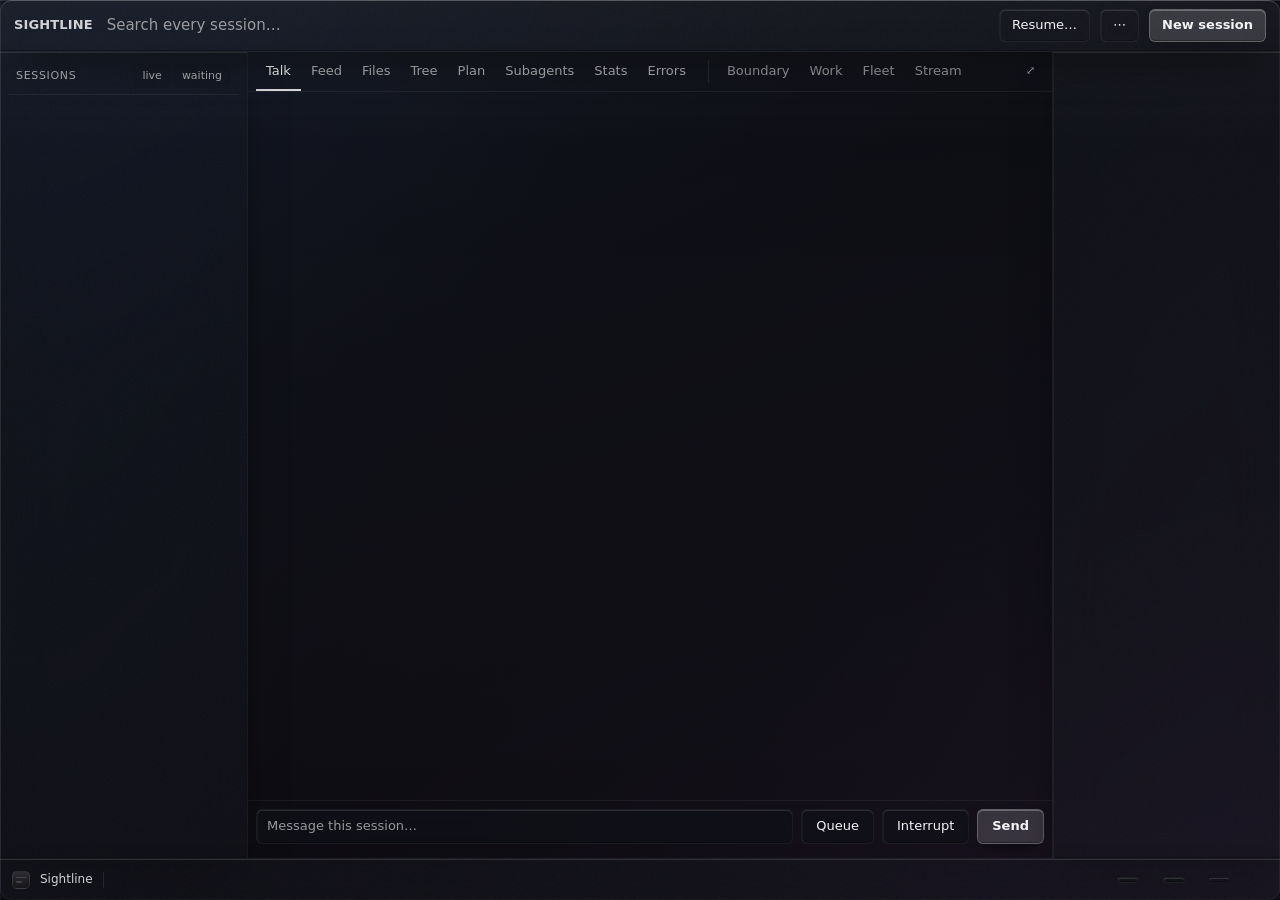
==== commit 57de5205: "Optic glass, and an icon with somewhere to go The glass is a system now rather than a set of tweaks," ====
--- a/crates/gui/ui/index.html
+++ b/crates/gui/ui/index.html
@@ -12,7 +12,7 @@
   <!-- Three columns and two bars. What is running, what it is doing, what it
        is — and across the bottom, the one thing that cannot make progress
        without you. -->
-  <header class="bar">
+  <header class="bar grain">
     <span class="mark">SIGHTLINE</span>
     <!-- The search leads the window rather than sitting between the name and
          the buttons: this is a thing you type into first. -->
@@ -25,7 +25,7 @@
   </header>
 
   <main>
-    <aside class="rail" id="rail">
+    <aside class="rail grain" id="rail">
       <div class="rail-head">
         <span id="agent-count">Sessions</span>
         <span>
@@ -69,7 +69,7 @@
       </form>
     </section>
 
-    <aside class="rail detail" id="detail"></aside>
+    <aside class="rail detail grain" id="detail"></aside>
   </main>
 
   <section class="ask" id="ask" hidden>
@@ -82,7 +82,7 @@
   <!-- Everything that is a number rather than a control. A status line is where
        measurements belong; the bar at the top is for getting somewhere. -->
   <!-- The action bar: what you are looking at, and what return will do. -->
-  <footer class="status">
+  <footer class="status grain">
     <span class="mark-dot" aria-hidden="true"></span>
     <span class="here" id="here">Sightline</span>
     <span class="divider" aria-hidden="true"></span>
--- a/crates/gui/ui/app.css
+++ b/crates/gui/ui/app.css
@@ -1748,3 +1748,359 @@
 body { background: transparent !important; }
 html { background: #0e0e11; }
 html[data-platform="mac"], html[data-platform="windows"] { background: transparent; }
+
+/* ── the controls, in the same material ─────────────────────────────────────
+   The same four layers at a smaller scale: blur and saturate behind, a
+   low-opacity fill, a specular lip along the top, and a shadow that lifts the
+   piece off the surface. A blurred button over a blurred panel does composite
+   correctly — what it picks up is the panel and the field behind that. */
+.ghost, .primary, .icon, .answer, .chip, .menu-grid button, kbd, .metrics {
+  backdrop-filter: blur(14px) saturate(180%);
+  -webkit-backdrop-filter: blur(14px) saturate(180%);
+}
+
+.ghost, .answer, .chip, .menu-grid button {
+  background: rgba(255, 255, 255, .07);
+  border: 1px solid rgba(255, 255, 255, .10);
+  box-shadow:
+    inset 0 1px 0 0 rgba(255, 255, 255, .12),
+    0 1px 3px rgba(0, 0, 0, .35);
+}
+.ghost:hover, .answer:hover, .chip:hover, .menu-grid button:hover {
+  background: rgba(255, 255, 255, .12);
+  border-color: rgba(255, 255, 255, .16);
+}
+
+/* The one action that starts something is tinted glass rather than a solid
+   slab: still unmistakably the blue one, still the only filled thing in the
+   window, but made of the same material as everything around it. The tint is
+   kept strong enough that white on top stays readable — a translucent accent
+   over a dark field goes muddy long before it goes subtle. */
+.primary {
+  background: rgba(0, 122, 255, .82);
+  border: 1px solid rgba(120, 180, 255, .45);
+  color: #fff;
+  box-shadow:
+    inset 0 1px 0 0 rgba(255, 255, 255, .28),
+    0 2px 10px rgba(0, 90, 200, .35);
+}
+.primary:hover { background: rgba(20, 138, 255, .92); filter: none; }
+
+/* Keys and figures: the same plate, thinner. */
+kbd {
+  background: rgba(255, 255, 255, .09);
+  border: 1px solid rgba(255, 255, 255, .11);
+  box-shadow: inset 0 1px 0 0 rgba(255, 255, 255, .12);
+}
+.metrics {
+  background: rgba(255, 255, 255, .05);
+  border: 1px solid rgba(255, 255, 255, .07);
+  border-radius: 9999px;
+  padding: 2px 10px;
+  box-shadow: inset 0 1px 0 0 rgba(255, 255, 255, .09);
+}
+
+/* Toggles take the material only once they are on or under the pointer, so a
+   row of them does not read as a row of buttons at rest. */
+.icon { background: transparent; border-color: transparent; box-shadow: none; }
+.icon:hover {
+  background: rgba(255, 255, 255, .08);
+  border-color: rgba(255, 255, 255, .10);
+  box-shadow: inset 0 1px 0 0 rgba(255, 255, 255, .12);
+}
+.icon.is-on {
+  background: rgba(0, 122, 255, .20);
+  border-color: rgba(120, 180, 255, .32);
+  color: var(--accent-text);
+  box-shadow: inset 0 1px 0 0 rgba(255, 255, 255, .14);
+}
+
+/* The selected row is a plate too — the same lip, no border. */
+.agent.is-on {
+  background: rgba(255, 255, 255, .09);
+  box-shadow: inset 0 1px 0 0 rgba(255, 255, 255, .10);
+}
+
+/* ── dark, and no blue ──────────────────────────────────────────────────────
+   The accent is gone. What is left is the material itself: a brighter plate is
+   more important than a dimmer one, and that is the whole hierarchy.
+
+   It buys back the rule this palette kept losing. With no blue in the chrome,
+   any colour on this screen means something is happening — green is running,
+   amber wants a person, red was refused. Nothing competes with them for
+   attention, because nothing else is coloured at all. */
+:root {
+  --accent: rgba(255, 255, 255, .16);
+  --accent-text: #f5f5f7;
+  --accent-wash: rgba(255, 255, 255, .10);
+  --focus-ring: 0 0 0 2px rgba(255, 255, 255, .38);
+  /* An amended call is the kernel stepping in, and the interface speaks in
+     white — so the one place blue survived is white now too. */
+  --amend: #f5f5f7;
+}
+
+/* The one action that starts something: the brightest plate in the window, and
+   nothing more than that. */
+.primary {
+  background: rgba(255, 255, 255, .17);
+  border: 1px solid rgba(255, 255, 255, .26);
+  color: var(--text);
+  font-weight: 600;
+  box-shadow:
+    inset 0 1px 0 0 rgba(255, 255, 255, .26),
+    0 2px 10px rgba(0, 0, 0, .45);
+}
+.primary:hover { background: rgba(255, 255, 255, .24); border-color: rgba(255, 255, 255, .34); filter: none; }
+
+.tab.is-on { color: var(--text); border-bottom-color: rgba(255, 255, 255, .85); }
+.tab.wide.is-on { color: var(--text); }
+.icon.is-on {
+  background: rgba(255, 255, 255, .13);
+  border-color: rgba(255, 255, 255, .18);
+  color: var(--text);
+}
+.composer input:focus, .search:focus { border-color: rgba(255, 255, 255, .28); box-shadow: var(--focus-ring); }
+.decision.rewrite .verdict-mark, .verdict.rewrite .figure { color: var(--text); }
+
+/* The field goes quiet with it. Enough gradient left that the glass has
+   something to pick up and stays a material rather than a fill — but neutral,
+   so it reads as depth rather than as decoration. */
+.ambient {
+  background:
+    radial-gradient(85% 55% at 14% -6%, rgba(140, 150, 175, .10), transparent 62%),
+    radial-gradient(75% 55% at 92% 104%, rgba(120, 125, 150, .075), transparent 60%),
+    radial-gradient(55% 40% at 58% 48%, rgba(150, 155, 170, .045), transparent 72%),
+    #0b0b0d;
+}
+
+/* The colour belongs to the light, not to the controls.
+
+   Going dark meant taking the blue out of the chrome — the primary action, the
+   active tab, the toggles — and that is where it was doing harm, competing with
+   green, amber and red for the eye. It was doing no harm at all in the field
+   behind the glass, which is the one place a cast is welcome: it is what a
+   blurred surface picks up, and without it the material goes to grey. */
+.ambient {
+  background:
+    radial-gradient(85% 55% at 14% -6%, rgba(72, 118, 214, .30), transparent 62%),
+    radial-gradient(75% 55% at 92% 104%, rgba(158, 84, 200, .22), transparent 60%),
+    radial-gradient(55% 40% at 58% 48%, rgba(40, 148, 190, .13), transparent 72%),
+    #0b0b0e;
+}
+
+/* The field, with no edges in it.
+
+   The blooms were radial gradients that reached `transparent` at 62% of their
+   own radius. That stop is a boundary, and a boundary in a gradient is a ring —
+   faint on its own, and then the glass blurs everything *except* it, because
+   the ring is a change in value rather than detail. So the light came through
+   as circles drawn on the panels instead of as a field behind them.
+
+   These run all the way out to transparent with stops along the way, so the
+   falloff is gradual everywhere and there is no radius at which anything
+   changes. Larger and weaker to match: a wash you notice only if you look for
+   it, which is what it was always meant to be. */
+.ambient {
+  background:
+    radial-gradient(140% 110% at 6% -18%,
+      rgba(72, 118, 214, .20) 0%,
+      rgba(72, 118, 214, .11) 26%,
+      rgba(72, 118, 214, .04) 55%,
+      rgba(72, 118, 214, 0) 100%),
+    radial-gradient(130% 105% at 98% 116%,
+      rgba(158, 84, 200, .16) 0%,
+      rgba(158, 84, 200, .08) 30%,
+      rgba(158, 84, 200, .03) 58%,
+      rgba(158, 84, 200, 0) 100%),
+    #0b0b0e;
+}
+
+/* ── content under the glass ────────────────────────────────────────────────
+   The chrome was stacked above the content, so the only thing behind it was the
+   ambient field — and a blur over a smooth gradient looks exactly like a flat
+   tint, because there is no detail to lose. That is why the glass read as
+   colour rather than as material.
+
+   Raycast's bar floats over the page and you watch the headline blur as it
+   scrolls underneath. So the bars float here too: the panes run the full height
+   of the window, and the header and the action bar sit on top with content
+   passing beneath them. */
+body { display: block; height: 100%; }
+main {
+  height: 100%;
+  padding-top: 52px;
+  padding-bottom: 42px;
+}
+.bar, .status, .ask {
+  position: fixed;
+  left: 0;
+  right: 0;
+  z-index: 40;
+}
+.bar { top: 0; }
+.status { bottom: 0; }
+.ask { bottom: 42px; }
+
+/* The panes keep their own breathing room under the bars, so the first and last
+   lines are readable rather than permanently half-hidden behind glass. */
+.pane { padding-top: 20px; padding-bottom: 24px; }
+.rail { padding-top: 6px; }
+.composer { margin-bottom: 6px; }
+
+/* Rounded corners on the window are the compositor's on macOS and Windows;
+   on Linux the frame is square, so nothing here should pretend otherwise. */
+html[data-platform="linux"] body, html[data-platform="linux"] body::before { border-radius: 0; }
+
+/* ── something under the glass ──────────────────────────────────────────────
+   Blur is only visible when there is detail to lose. Behind the panels was a
+   smooth gradient, which blurs to itself — so the material read as a tint no
+   matter how the recipe was tuned.
+
+   What goes under it now is texture at two scales: a fine grain, and slow
+   diagonal bands. Neither is meant to be seen directly. The grain is what the
+   blur actually works on, and the bands give the field somewhere for the light
+   to fall off to, so moving a panel across it changes what shows through. */
+.ambient::after {
+  content: "";
+  position: absolute;
+  inset: 0;
+  /* Fractal noise, generated in the page rather than shipped as an asset. At
+     this opacity it is invisible as texture and entirely visible as the thing
+     that makes a blurred surface look like glass. */
+  background-image: url("data:image/svg+xml,%3Csvg xmlns='http://www.w3.org/2000/svg' width='240' height='240'%3E%3Cfilter id='n'%3E%3CfeTurbulence type='fractalNoise' baseFrequency='0.85' numOctaves='3' stitchTiles='stitch'/%3E%3C/filter%3E%3Crect width='240' height='240' filter='url(%23n)' opacity='0.55'/%3E%3C/svg%3E");
+  opacity: .16;
+  mix-blend-mode: overlay;
+  pointer-events: none;
+}
+.ambient::before {
+  content: "";
+  position: absolute;
+  inset: -20%;
+  pointer-events: none;
+  background:
+    repeating-linear-gradient(
+      117deg,
+      rgba(255, 255, 255, .022) 0px,
+      rgba(255, 255, 255, .022) 2px,
+      transparent 2px,
+      transparent 190px),
+    linear-gradient(117deg,
+      rgba(120, 160, 255, .10) 0%,
+      transparent 38%,
+      transparent 62%,
+      rgba(180, 130, 230, .085) 100%);
+}
+
+/* The bands are gone. They were meant to give the blur something to work on and
+   instead gave the eye something to follow — a repeating stripe is a pattern,
+   and a pattern behind a translucent panel is read as content, not as material.
+   The grain stays, because grain has no direction to follow. */
+.ambient::before {
+  background:
+    linear-gradient(117deg,
+      rgba(120, 160, 255, .10) 0%,
+      transparent 42%,
+      transparent 60%,
+      rgba(180, 130, 230, .085) 100%);
+}
+
+/* ── optic glass ────────────────────────────────────────────────────────────
+   A surface system rather than a set of tweaks. Every glass plane in the window
+   is lit the same way, because a material that is lit differently in different
+   places stops reading as one material.
+
+   Four edges, and each says something different about where the light is:
+
+     outer frame     rgba(255,255,255,.05)   the plane has an edge at all
+     top rim         inset 0  1px 0 0 /.12   light catching the lip
+     left edge       inset 1px 0  0 0 /.05   the same light, at a glance
+     bottom recess   inset 0 -1px 0 0 /.4    the underside, away from it
+     occlusion       0 20px 40px -15px /.7   what it casts on what is behind
+
+   The bottom shadow is the one that is easy to leave out and the one that does
+   the most: without it a panel is lit on top and flat underneath, which is a
+   sticker. With it the plane has a thickness. */
+.glass {
+  position: relative;
+  background-color: rgba(16, 18, 24, .65) !important;
+  -webkit-backdrop-filter: blur(24px) saturate(140%);
+  backdrop-filter: blur(24px) saturate(140%);
+  border: 1px solid rgba(255, 255, 255, .05);
+  box-shadow:
+    inset 0 1px 0 0 rgba(255, 255, 255, .12),
+    inset 1px 0 0 0 rgba(255, 255, 255, .05),
+    inset 0 -1px 0 0 rgba(0, 0, 0, .4),
+    0 20px 40px -15px rgba(0, 0, 0, .7);
+}
+
+/* Grain on the surface itself, not only behind it. A blur is mathematically
+   smooth and a real one is not; this is what stops the plane banding and is the
+   difference between frosted and merely dim. */
+.grain::after {
+  content: "";
+  position: absolute;
+  inset: 0;
+  opacity: .035;
+  pointer-events: none;
+  z-index: 1;
+  border-radius: inherit;
+  background-image: url("data:image/svg+xml,%3Csvg viewBox='0 0 200 200' xmlns='http://www.w3.org/2000/svg'%3E%3Cfilter id='n'%3E%3CfeTurbulence type='fractalNoise' baseFrequency='0.8' numOctaves='3' stitchTiles='stitch'/%3E%3C/filter%3E%3Crect width='100%25' height='100%25' filter='url(%23n)'/%3E%3C/svg%3E");
+}
+
+/* The planes. Edges that meet the window are trimmed, so the system does not
+   draw a frame around something that has no edge there. */
+.bar, .status, #rail, .rail.detail, dialog { }
+.bar, .status, #rail, .rail.detail, dialog,
+.composer input, .search, .ghost, .primary, .metrics, kbd, .answer, .chip {
+  background-color: rgba(16, 18, 24, .65);
+  -webkit-backdrop-filter: blur(24px) saturate(140%);
+  backdrop-filter: blur(24px) saturate(140%);
+  border: 1px solid rgba(255, 255, 255, .05);
+  box-shadow:
+    inset 0 1px 0 0 rgba(255, 255, 255, .12),
+    inset 1px 0 0 0 rgba(255, 255, 255, .05),
+    inset 0 -1px 0 0 rgba(0, 0, 0, .4),
+    0 20px 40px -15px rgba(0, 0, 0, .7);
+}
+/* Full-width chrome has no left or right edge to catch anything. */
+.bar { border-left: 0; border-right: 0; border-top: 0; }
+.status { border-left: 0; border-right: 0; border-bottom: 0; }
+#rail { border-top: 0; border-bottom: 0; border-left: 0; }
+.rail.detail { border-top: 0; border-bottom: 0; border-right: 0; }
+
+/* Small controls take the same light at a smaller scale: the drop shadow would
+   be a halo at this size, so they keep the rim and lose the cast. */
+.ghost, .primary, .metrics, kbd, .answer, .chip, .composer input, .search {
+  box-shadow:
+    inset 0 1px 0 0 rgba(255, 255, 255, .12),
+    inset 1px 0 0 0 rgba(255, 255, 255, .05),
+    inset 0 -1px 0 0 rgba(0, 0, 0, .35);
+}
+.primary {
+  background-color: rgba(255, 255, 255, .15) !important;
+  border-color: rgba(255, 255, 255, .22);
+  box-shadow:
+    inset 0 1px 0 0 rgba(255, 255, 255, .26),
+    inset 0 -1px 0 0 rgba(0, 0, 0, .35),
+    0 6px 16px -8px rgba(0, 0, 0, .8);
+}
+.search, .bar .search { background-color: transparent !important; border: 0; box-shadow: none; backdrop-filter: none; }
+
+/* Anything that is output rather than interface is recessed instead of raised:
+   sunk into the plane, with the shadow at the top where a hole would have it. */
+.card .code, .inline-code, .code-scroll, pre, .queued {
+  background-color: rgba(9, 10, 13, .60);
+  border: 1px solid rgba(255, 255, 255, .04);
+  box-shadow: inset 0 1px 3px rgba(0, 0, 0, .5);
+  border-radius: 6px;
+}
+
+/* Rows: nothing at rest, a breath on hover, and the selected one lit like a
+   small plane of its own. */
+.agent { transition: background .15s ease, border-color .15s ease; border: 1px solid transparent; }
+.agent:hover:not(.is-on) { background-color: rgba(255, 255, 255, .04); }
+.agent.is-on {
+  background-color: rgba(255, 255, 255, .07);
+  border: 1px solid rgba(255, 255, 255, .10);
+  box-shadow: inset 0 1px 0 0 rgba(255, 255, 255, .15);
+}
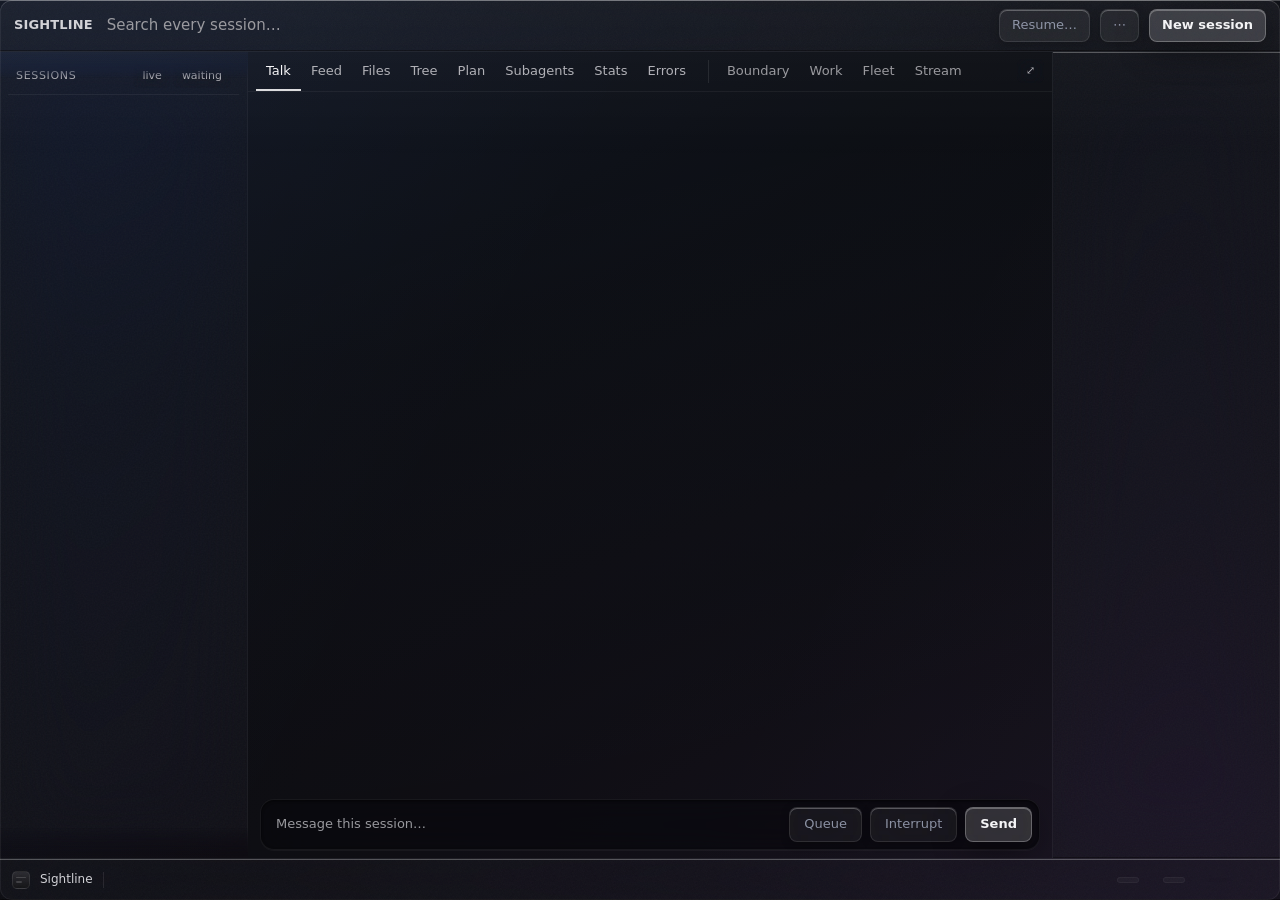
==== commit d17e793c: "Paste images, click any path, and report the turn instead of naming it Three things, all of them abo" ====
--- a/crates/gui/ui/index.html
+++ b/crates/gui/ui/index.html
@@ -60,6 +60,8 @@
       </nav>
       <div class="chips filters" id="filters" hidden></div>
       <div class="pane" id="pane" tabindex="0"></div>
+      <!-- What is going with the next message. Hidden until something is. -->
+      <div class="attached" id="attached" hidden></div>
       <form class="composer" id="composer">
         <input id="message" spellcheck="false" autocomplete="off"
                placeholder="Message this session…" />
--- a/crates/gui/ui/app.css
+++ b/crates/gui/ui/app.css
@@ -61,7 +61,7 @@
   --accent: #007aff;
   --accent-text: #0a84ff;
   --accent-wash: rgba(0, 122, 255, .16);
-  --focus-ring: 0 0 0 2px rgba(0, 122, 255, .5);
+  --focus-ring: 0 0 0 2px rgba(255, 255, 255, .45);
 
   /* Native status colours. */
   --running: #30d158;
@@ -2104,3 +2104,385 @@
   border: 1px solid rgba(255, 255, 255, .10);
   box-shadow: inset 0 1px 0 0 rgba(255, 255, 255, .15);
 }
+
+/* ── the turn in flight ─────────────────────────────────────────────────────
+   Everything else in this pane is a record of something that already happened.
+   This is the one row that is the present tense, so it is the only thing here
+   allowed to move. */
+.live-card {
+  display: flex;
+  align-items: center;
+  gap: 10px;
+  margin: 14px 0 4px;
+  padding: 9px 12px;
+  border-radius: 8px;
+  background-color: rgba(48, 209, 88, .06);
+  border: 1px solid rgba(48, 209, 88, .18);
+  box-shadow: inset 0 1px 0 0 rgba(255, 255, 255, .06);
+  font-family: var(--code);
+  font-size: 12px;
+  color: var(--running);
+}
+.live-dot {
+  width: 7px; height: 7px;
+  border-radius: 50%;
+  background: var(--running);
+  flex: none;
+  animation: breathe 1.6s ease-in-out infinite;
+}
+@keyframes breathe {
+  0%, 100% { opacity: 1; box-shadow: 0 0 0 0 rgba(48, 209, 88, .45); }
+  50% { opacity: .55; box-shadow: 0 0 0 4px rgba(48, 209, 88, 0); }
+}
+.live-since { margin-left: auto; color: var(--quaternary); }
+
+/* ── tactile controls ───────────────────────────────────────────────────────
+   Machined tiles rather than filled rectangles: a rim light along the top, a
+   cast underneath, and — the part that makes them feel like objects — a
+   compression on press. A control that does not move when clicked is a picture
+   of a control. */
+.ghost {
+  background-color: rgba(255, 255, 255, .03) !important;
+  color: #8c92a4;
+  border: 1px solid rgba(255, 255, 255, .06);
+  box-shadow:
+    inset 0 1px 0 0 rgba(255, 255, 255, .08),
+    0 2px 4px rgba(0, 0, 0, .2);
+  backdrop-filter: none;
+  -webkit-backdrop-filter: none;
+}
+.ghost:hover {
+  background-color: rgba(255, 255, 255, .06) !important;
+  color: #e6edf3;
+  border-color: rgba(255, 255, 255, .12);
+}
+.ghost:active {
+  background-color: rgba(0, 0, 0, .3) !important;
+  box-shadow: inset 0 1px 2px rgba(0, 0, 0, .6);
+  transform: translateY(.5px);
+}
+
+/* The one action that starts something: tinted glass with an ambient throw,
+   not a filled slab. Low saturation on purpose — it has to be findable without
+   being the brightest thing in a window whose job is to show you your agents. */
+.primary {
+  background-color: rgba(0, 122, 255, .20) !important;
+  color: #d0e2ff;
+  border: 1px solid rgba(0, 122, 255, .35);
+  box-shadow:
+    inset 0 1px 0 0 rgba(255, 255, 255, .20),
+    0 4px 12px rgba(0, 122, 255, .15);
+  backdrop-filter: none;
+  -webkit-backdrop-filter: none;
+}
+.primary:hover {
+  background-color: rgba(0, 122, 255, .30) !important;
+  border-color: rgba(0, 122, 255, .50);
+  color: #fff;
+  filter: none;
+}
+.primary:active {
+  background-color: rgba(0, 122, 255, .15) !important;
+  box-shadow: inset 0 1px 3px rgba(0, 0, 0, .5);
+  transform: translateY(.5px);
+}
+
+/* The prompt and its actions are one thing. The field is engraved into that
+   container rather than laid on it — the shadow is at the top, where a cut
+   would have it — and the focus ring belongs to the whole group, because what
+   is focused is the act of writing a message, not an input element. */
+.composer {
+  display: flex;
+  align-items: center;
+  gap: 8px;
+  margin: 0 12px 8px;
+  padding: 7px;
+  border-radius: 10px;
+  background-color: rgba(8, 9, 12, .65);
+  border: 1px solid rgba(255, 255, 255, .06);
+  box-shadow:
+    inset 0 1px 3px rgba(0, 0, 0, .6),
+    0 1px 0 0 rgba(255, 255, 255, .04);
+  transition: border-color .15s ease, box-shadow .15s ease;
+}
+.composer:focus-within {
+  border-color: rgba(0, 122, 255, .35);
+  box-shadow:
+    inset 0 1px 3px rgba(0, 0, 0, .6),
+    0 0 0 2px rgba(0, 122, 255, .15);
+}
+.composer input {
+  flex: 1;
+  background: transparent !important;
+  border: 0;
+  box-shadow: none;
+  backdrop-filter: none;
+  -webkit-backdrop-filter: none;
+  padding: 6px 8px;
+  color: var(--text);
+}
+.composer input:focus { border: 0; box-shadow: none; outline: none; }
+
+/* Telemetry, not controls: low-profile chips that carry a figure and nothing
+   else. Borderless enough that a row of them is one texture rather than eight
+   little frames. */
+.metrics, kbd, .agent .pill {
+  background-color: rgba(255, 255, 255, .04);
+  color: #6e7681;
+  border: 1px solid rgba(255, 255, 255, .04);
+  box-shadow: none;
+  font-family: var(--code);
+  font-size: 10px;
+  backdrop-filter: none;
+  -webkit-backdrop-filter: none;
+}
+.agent .pill.working {
+  background-color: rgba(48, 209, 88, .08);
+  color: var(--running);
+  border-color: rgba(48, 209, 88, .20);
+}
+.agent .pill.needs {
+  background-color: rgba(255, 214, 10, .08);
+  color: var(--paused);
+  border-color: rgba(255, 214, 10, .20);
+}
+
+/* Nothing is a picture of a control. */
+.icon:active, .answer:active, .chip:active, .menu-grid button:active,
+.detail .actions button:active, .tab:active {
+  transform: translateY(.5px);
+}
+
+/* ── neutral again ──────────────────────────────────────────────────────────
+   No blue in the chrome. The tactile treatment stays exactly as it is — rim
+   along the top, cast underneath, compression on press — because none of that
+   depended on the hue; it is the light that made those controls feel like
+   objects, not the colour.
+
+   What it buys back is the rule this palette keeps arriving at: with nothing in
+   the interface coloured, any colour on the screen means something is
+   happening. Green is running, amber wants a person, red was refused, and
+   nothing competes with them. */
+.primary {
+  background-color: rgba(255, 255, 255, .14) !important;
+  color: var(--text);
+  border: 1px solid rgba(255, 255, 255, .22);
+  box-shadow:
+    inset 0 1px 0 0 rgba(255, 255, 255, .22),
+    0 4px 12px rgba(0, 0, 0, .45);
+}
+.primary:hover {
+  background-color: rgba(255, 255, 255, .20) !important;
+  border-color: rgba(255, 255, 255, .32);
+  color: #fff;
+}
+.primary:active {
+  background-color: rgba(0, 0, 0, .3) !important;
+  box-shadow: inset 0 1px 3px rgba(0, 0, 0, .6);
+  transform: translateY(.5px);
+}
+
+/* The focus ring belongs to the same family: light, not hue. It still has to be
+   unmistakable — a keyboard user has nothing else telling them where they are —
+   so it is brighter than anything around it rather than a different colour. */
+.composer:focus-within {
+  border-color: rgba(255, 255, 255, .24);
+  box-shadow:
+    inset 0 1px 3px rgba(0, 0, 0, .6),
+    0 0 0 2px rgba(255, 255, 255, .14);
+}
+:focus-visible { box-shadow: 0 0 0 2px rgba(255, 255, 255, .45); }
+
+/* ── ViperTab's level of glass ──────────────────────────────────────────────
+   Read out of that project rather than guessed at. The difference between its
+   glass and what was here is not the recipe — it is the amount:
+
+     blur        40–50px, against 24
+     saturate    180–200%, against 140
+     inner glow  inset 0 1px 0 rgba(255,255,255,.28), against .12
+     shadow      0 18px 50px, against 0 20px 40px -15px
+     radii       24 / 14 / 8, against 12 / 8 / 6
+
+   The saturation is the one that matters most and is easiest to under-do. A
+   blur without it averages colour toward grey, which is exactly what "cheap
+   glass" looks like; at 180% what comes through stays itself, only softer. */
+:root {
+  --blur: blur(40px) saturate(190%);
+  --blur-heavy: blur(50px) saturate(200%);
+  --inner-glow: inset 0 1px 0 rgba(255, 255, 255, .28);
+  --shadow-md: 0 8px 32px rgba(0, 0, 0, .45);
+  --shadow-lg: 0 18px 50px rgba(0, 0, 0, .62);
+  --radius-lg: 24px;
+  --radius-md: 14px;
+  --radius-sm: 8px;
+}
+
+.bar, .status, #rail, .rail.detail {
+  backdrop-filter: var(--blur);
+  -webkit-backdrop-filter: var(--blur);
+  background-color: rgba(20, 21, 26, .58) !important;
+  box-shadow: var(--inner-glow), inset 0 -1px 0 0 rgba(0, 0, 0, .4);
+}
+dialog {
+  backdrop-filter: var(--blur-heavy);
+  -webkit-backdrop-filter: var(--blur-heavy);
+  background-color: rgba(24, 25, 30, .72) !important;
+  border: 1px solid rgba(255, 255, 255, .12);
+  border-radius: var(--radius-md);
+  box-shadow: var(--shadow-lg), var(--inner-glow);
+}
+.middle { background: rgba(14, 15, 19, .34); }
+
+/* Controls take the same material, at the same strength. */
+.ghost, .primary, .composer, .metrics, kbd, .agent .pill, .answer, .chip {
+  backdrop-filter: blur(24px) saturate(180%);
+  -webkit-backdrop-filter: blur(24px) saturate(180%);
+}
+.ghost, .primary { border-radius: var(--radius-sm); }
+.composer { border-radius: var(--radius-md); }
+.ghost {
+  background-color: rgba(255, 255, 255, .06) !important;
+  border-color: rgba(255, 255, 255, .10);
+  box-shadow: var(--inner-glow), 0 2px 8px rgba(0, 0, 0, .3);
+}
+.ghost:hover { background-color: rgba(255, 255, 255, .11) !important; border-color: rgba(255, 255, 255, .18); }
+.primary {
+  background-color: rgba(255, 255, 255, .16) !important;
+  border-color: rgba(255, 255, 255, .26);
+  box-shadow: var(--inner-glow), var(--shadow-md);
+}
+.primary:hover { background-color: rgba(255, 255, 255, .23) !important; border-color: rgba(255, 255, 255, .38); }
+.agent.is-on { border-radius: var(--radius-sm); box-shadow: var(--inner-glow); }
+
+/* ── immersion ──────────────────────────────────────────────────────────────
+   Content dissolving into the chrome rather than being cut off by it. The bars
+   float over the panes, so without this a line is sliced in half at the edge —
+   which reads as clipping. With it the page passes under the glass. */
+.pane, #rail {
+  -webkit-mask-image: linear-gradient(to bottom, transparent 0, #000 26px,
+                                      #000 calc(100% - 30px), transparent 100%);
+  mask-image: linear-gradient(to bottom, transparent 0, #000 26px,
+                              #000 calc(100% - 30px), transparent 100%);
+}
+
+/* The field is the only surface in the window with nothing on it, which makes
+   it the only one free to carry a mood. So it carries the single fact you want
+   to feel rather than read: whether anything needs you, whether anything is
+   running, or whether it has gone quiet.
+
+   Two seconds, because a field that snapped would be a notification. This is
+   meant to be something you notice having changed. */
+.ambient, .ambient::before { transition: opacity 2s ease, filter 2s ease; }
+html[data-mood="quiet"] .ambient::before { opacity: .45; }
+html[data-mood="working"] .ambient::before { opacity: 1; }
+html[data-mood="needs"] .ambient::before {
+  opacity: 1;
+  filter: hue-rotate(-38deg) saturate(150%);
+}
+
+/* A line that arrives rather than appears. Short, and once. */
+.arriving { animation: arrive .26s cubic-bezier(.2, .8, .2, 1) both; }
+@keyframes arrive {
+  from { opacity: 0; transform: translateY(6px); }
+  to { opacity: 1; transform: none; }
+}
+
+/* ── things you can act on ──────────────────────────────────────────────────
+   A path in a transcript is the most common thing there and the least useful as
+   plain text. These are quiet at rest — an underline on hover and nothing else,
+   because a page of highlighted links is harder to read than a page of prose. */
+.file-link {
+  cursor: pointer;
+  border-bottom: 1px solid transparent;
+  transition: border-color .12s ease, color .12s ease;
+}
+.file-link:hover {
+  color: var(--text);
+  border-bottom-color: rgba(255, 255, 255, .35);
+}
+
+/* What is going with the next message. */
+.attached {
+  display: flex;
+  flex-wrap: wrap;
+  gap: 8px;
+  margin: 0 12px 8px;
+}
+.attachment {
+  display: inline-flex;
+  align-items: center;
+  gap: 8px;
+  padding: 5px 8px 5px 5px;
+  border-radius: var(--radius-sm);
+  background: rgba(255, 255, 255, .06);
+  border: 1px solid rgba(255, 255, 255, .10);
+  box-shadow: var(--inner-glow);
+  font-size: 11px;
+  color: var(--secondary);
+}
+.attachment-thumb {
+  width: 34px;
+  height: 26px;
+  object-fit: cover;
+  border-radius: 4px;
+  background: rgba(0, 0, 0, .4);
+  display: block;
+}
+.attachment-name { font-family: var(--code); }
+.attachment-drop {
+  background: none;
+  border: 0;
+  color: var(--quaternary);
+  font-size: 14px;
+  line-height: 1;
+  padding: 0 2px;
+  cursor: pointer;
+}
+.attachment-drop:hover { color: var(--failed); }
+
+/* ── the turn in progress ───────────────────────────────────────────────────
+   Reported, not announced. The act on the left, what the turn has reached for
+   in the middle, how long it has been going on the right — the same shape as
+   every other row in this window, about the one moment the others cannot show.
+
+   The marker is the icon's own seam: a line of light that travels, rather than
+   a dot that pulses. A pulsing dot is what every interface uses to mean "wait";
+   this is the mark this program is called after, moving. */
+.live-card {
+  display: flex;
+  align-items: center;
+  gap: 12px;
+  margin: 16px 0 6px;
+  padding: 10px 14px;
+  border-radius: var(--radius-sm);
+  background: rgba(255, 255, 255, .045);
+  border: 1px solid rgba(255, 255, 255, .09);
+  box-shadow: var(--inner-glow);
+  font-family: var(--code);
+  font-size: 11.5px;
+  color: var(--secondary);
+  overflow: hidden;
+  position: relative;
+}
+/* The seam: a narrow bright line that sweeps the width of the row and fades at
+   both ends, so it reads as something passing rather than something blinking. */
+.live-scan {
+  position: absolute;
+  inset: 0 auto 0 0;
+  width: 34%;
+  pointer-events: none;
+  background: linear-gradient(90deg,
+    transparent 0%,
+    rgba(255, 255, 255, .055) 45%,
+    rgba(255, 255, 255, .10) 50%,
+    rgba(255, 255, 255, .055) 55%,
+    transparent 100%);
+  animation: sweep 2.4s cubic-bezier(.45, 0, .55, 1) infinite;
+}
+@keyframes sweep {
+  from { transform: translateX(-120%); }
+  to { transform: translateX(420%); }
+}
+.live-act { color: var(--text); position: relative; }
+.live-tally { color: var(--tertiary); position: relative; letter-spacing: .02em; }
+.live-since { margin-left: auto; color: var(--quaternary); position: relative; }
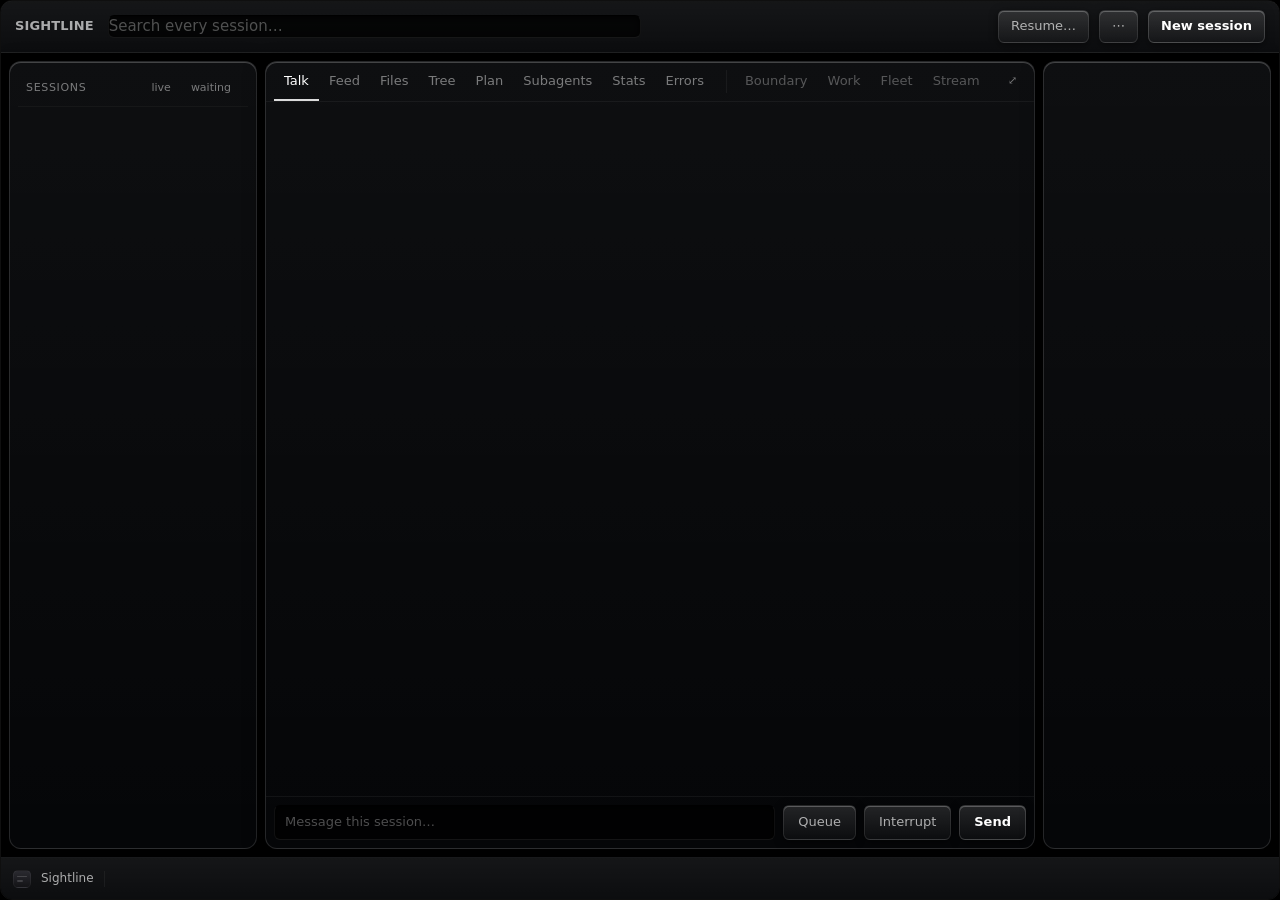
==== commit b030bd0e: "A backdrop you choose, and no light the interface made itself The surfaces are translucent, so what " ====
--- a/crates/gui/ui/index.html
+++ b/crates/gui/ui/index.html
@@ -8,7 +8,19 @@
 <body>
   <!-- The field the glass is over. Without something behind it, a blurred
        surface has nothing to blur and reads as flat grey. -->
-  <div class="ambient" aria-hidden="true"></div>
+  <!-- The light behind everything. `ambient` is the wallpaper — the bloom that
+       ships, or a picture somebody chose — and `lens` is the layer that makes an
+       arbitrary picture safe to put text on top of. -->
+  <div class="ambient" id="app-root-canvas" aria-hidden="true"></div>
+  <div class="glass-lens-overlay" aria-hidden="true"></div>
+  <!-- The backdrop chooser. A real file input rather than a path typed into a
+       prompt: WebKitGTK opens the desktop's own file chooser for one, so this
+       is the native picker without the app taking a dialog dependency. -->
+  <!-- What the window tells you. Over the interface, not inside the status bar:
+       a refusal from the trust gate can name a dozen commands, and that does not
+       fit on a line. -->
+  <div id="notices" aria-live="polite"></div>
+  <input type="file" id="wallpaper-file" accept="image/png,image/jpeg,image/webp,image/gif,image/avif" hidden>
   <!-- Three columns and two bars. What is running, what it is doing, what it
        is — and across the bottom, the one thing that cannot make progress
        without you. -->
--- a/crates/gui/ui/app.css
+++ b/crates/gui/ui/app.css
@@ -1493,11 +1493,23 @@
 .decision.rewrite .verdict-mark { color: var(--accent-text); }
 
 /* Someone who has asked the system to stop moving things has asked this too. */
+/* Someone who has asked the system to stop moving things has asked this too —
+   with one exception, stated rather than assumed.
+
+   The mark on the in-flight row is not decoration. It is the only signal that a
+   turn is running at all, and switching it off leaves a still window that looks
+   identical whether an agent is working or has stopped. Reduced motion is about
+   large, sweeping, parallax movement causing discomfort; this is a three-pixel
+   seam. It keeps moving, and everything built for delight does not. */
 @media (prefers-reduced-motion: reduce) {
   *, *::before, *::after {
     animation-duration: .001ms !important;
     animation-iteration-count: 1 !important;
     transition-duration: .001ms !important;
+  }
+  .live-spark {
+    animation-duration: 1.9s !important;
+    animation-iteration-count: infinite !important;
   }
 }
 
@@ -1664,722 +1676,6 @@
 .primary { box-shadow: inset 0 1px 0 rgba(255, 255, 255, .18), 0 1px 3px rgba(0, 0, 0, .4); }
 kbd { background: rgba(255, 255, 255, .10); border-color: rgba(255, 255, 255, .10); box-shadow: inset 0 1px 0 rgba(255,255,255,.07); }
 
-/* ── glass, properly ────────────────────────────────────────────────────────
-   The four layers that make this material read as glass rather than as a grey
-   panel, and none of them is the blur on its own:
-
-     1  blur with saturate(180%), so what shows through stays vivid instead of
-        going muddy — an unsaturated blur is what makes cheap glass look like
-        fog;
-     2  a low-opacity dark tint over it, rgba(18,18,22,.75), which is what the
-        text actually sits on;
-     3  a 1px specular highlight along the top edge, inset 0 1px 0 0
-        rgba(255,255,255,.12) — light catching the lip of a physical plate;
-     4  an outset drop shadow, so the plate blends into what is behind it
-        instead of being stuck to it.
-
-   And the correction that made this work at all: `backdrop-filter` blurs what
-   is behind an element *within the page*. It never needed the compositor. The
-   earlier pass gave up on glass for Linux because Wayland has no blur-behind
-   protocol — true, and irrelevant to everything except the window's own edge.
-   What it did need was something behind the glass worth blurring, which is the
-   ambient field below. */
-.ambient {
-  position: fixed;
-  inset: 0;
-  z-index: -1;
-  background:
-    radial-gradient(85% 55% at 14% -6%, rgba(72, 118, 214, .30), transparent 62%),
-    radial-gradient(75% 55% at 92% 104%, rgba(158, 84, 200, .22), transparent 60%),
-    radial-gradient(55% 40% at 58% 48%, rgba(40, 148, 190, .13), transparent 72%),
-    #0b0b0e;
-}
-
-/* The recipe, once. */
-.bar, .status, dialog, .composer input, .rail.detail {
-  backdrop-filter: blur(26px) saturate(180%);
-  -webkit-backdrop-filter: blur(26px) saturate(180%);
-}
-.bar {
-  background: rgba(18, 18, 22, .72);
-  box-shadow: inset 0 1px 0 0 rgba(255, 255, 255, .12), 0 1px 0 0 rgba(0, 0, 0, .5);
-}
-.status {
-  background: rgba(18, 18, 22, .78);
-  box-shadow: inset 0 1px 0 0 rgba(255, 255, 255, .10);
-}
-.rail.detail, #rail { background: rgba(18, 18, 22, .55); }
-#rail { backdrop-filter: blur(26px) saturate(180%); -webkit-backdrop-filter: blur(26px) saturate(180%); }
-.middle { background: rgba(14, 14, 18, .40); }
-
-dialog {
-  background: rgba(18, 18, 22, .78);
-  box-shadow:
-    inset 0 1px 0 0 rgba(255, 255, 255, .12),
-    0 24px 64px rgba(0, 0, 0, .62);
-}
-html[data-platform="linux"] dialog { background: rgba(18, 18, 22, .82); }
-
-.composer input {
-  background: rgba(18, 18, 22, .60);
-  box-shadow: inset 0 1px 0 0 rgba(255, 255, 255, .08);
-}
-
-/* The window's own plate: the specular lip, the hairline, and a shadow that
-   settles it onto whatever is behind. */
-body::before {
-  background:
-    linear-gradient(180deg, rgba(255, 255, 255, .035), rgba(255, 255, 255, 0) 18%);
-  box-shadow:
-    inset 0 1px 0 0 rgba(255, 255, 255, .12),
-    inset 0 0 0 1px rgba(255, 255, 255, .06),
-    0 24px 70px rgba(0, 0, 0, .55);
-}
-
-/* Where the compositor will blur behind the window as well, let it: the ambient
-   field goes translucent and the desktop joins in. */
-html[data-platform="mac"] .ambient,
-html[data-platform="windows"] .ambient { background-color: rgba(14, 14, 17, .55); }
-
-/* The ambient field sits at z-index -1, which paints it behind its parent's
-   background — so an opaque body hid the very thing the glass was meant to
-   blur, and every surface came out flat grey. The body carries no fill now;
-   the field is the fill. */
-body { background: transparent !important; }
-html { background: #0e0e11; }
-html[data-platform="mac"], html[data-platform="windows"] { background: transparent; }
-
-/* ── the controls, in the same material ─────────────────────────────────────
-   The same four layers at a smaller scale: blur and saturate behind, a
-   low-opacity fill, a specular lip along the top, and a shadow that lifts the
-   piece off the surface. A blurred button over a blurred panel does composite
-   correctly — what it picks up is the panel and the field behind that. */
-.ghost, .primary, .icon, .answer, .chip, .menu-grid button, kbd, .metrics {
-  backdrop-filter: blur(14px) saturate(180%);
-  -webkit-backdrop-filter: blur(14px) saturate(180%);
-}
-
-.ghost, .answer, .chip, .menu-grid button {
-  background: rgba(255, 255, 255, .07);
-  border: 1px solid rgba(255, 255, 255, .10);
-  box-shadow:
-    inset 0 1px 0 0 rgba(255, 255, 255, .12),
-    0 1px 3px rgba(0, 0, 0, .35);
-}
-.ghost:hover, .answer:hover, .chip:hover, .menu-grid button:hover {
-  background: rgba(255, 255, 255, .12);
-  border-color: rgba(255, 255, 255, .16);
-}
-
-/* The one action that starts something is tinted glass rather than a solid
-   slab: still unmistakably the blue one, still the only filled thing in the
-   window, but made of the same material as everything around it. The tint is
-   kept strong enough that white on top stays readable — a translucent accent
-   over a dark field goes muddy long before it goes subtle. */
-.primary {
-  background: rgba(0, 122, 255, .82);
-  border: 1px solid rgba(120, 180, 255, .45);
-  color: #fff;
-  box-shadow:
-    inset 0 1px 0 0 rgba(255, 255, 255, .28),
-    0 2px 10px rgba(0, 90, 200, .35);
-}
-.primary:hover { background: rgba(20, 138, 255, .92); filter: none; }
-
-/* Keys and figures: the same plate, thinner. */
-kbd {
-  background: rgba(255, 255, 255, .09);
-  border: 1px solid rgba(255, 255, 255, .11);
-  box-shadow: inset 0 1px 0 0 rgba(255, 255, 255, .12);
-}
-.metrics {
-  background: rgba(255, 255, 255, .05);
-  border: 1px solid rgba(255, 255, 255, .07);
-  border-radius: 9999px;
-  padding: 2px 10px;
-  box-shadow: inset 0 1px 0 0 rgba(255, 255, 255, .09);
-}
-
-/* Toggles take the material only once they are on or under the pointer, so a
-   row of them does not read as a row of buttons at rest. */
-.icon { background: transparent; border-color: transparent; box-shadow: none; }
-.icon:hover {
-  background: rgba(255, 255, 255, .08);
-  border-color: rgba(255, 255, 255, .10);
-  box-shadow: inset 0 1px 0 0 rgba(255, 255, 255, .12);
-}
-.icon.is-on {
-  background: rgba(0, 122, 255, .20);
-  border-color: rgba(120, 180, 255, .32);
-  color: var(--accent-text);
-  box-shadow: inset 0 1px 0 0 rgba(255, 255, 255, .14);
-}
-
-/* The selected row is a plate too — the same lip, no border. */
-.agent.is-on {
-  background: rgba(255, 255, 255, .09);
-  box-shadow: inset 0 1px 0 0 rgba(255, 255, 255, .10);
-}
-
-/* ── dark, and no blue ──────────────────────────────────────────────────────
-   The accent is gone. What is left is the material itself: a brighter plate is
-   more important than a dimmer one, and that is the whole hierarchy.
-
-   It buys back the rule this palette kept losing. With no blue in the chrome,
-   any colour on this screen means something is happening — green is running,
-   amber wants a person, red was refused. Nothing competes with them for
-   attention, because nothing else is coloured at all. */
-:root {
-  --accent: rgba(255, 255, 255, .16);
-  --accent-text: #f5f5f7;
-  --accent-wash: rgba(255, 255, 255, .10);
-  --focus-ring: 0 0 0 2px rgba(255, 255, 255, .38);
-  /* An amended call is the kernel stepping in, and the interface speaks in
-     white — so the one place blue survived is white now too. */
-  --amend: #f5f5f7;
-}
-
-/* The one action that starts something: the brightest plate in the window, and
-   nothing more than that. */
-.primary {
-  background: rgba(255, 255, 255, .17);
-  border: 1px solid rgba(255, 255, 255, .26);
-  color: var(--text);
-  font-weight: 600;
-  box-shadow:
-    inset 0 1px 0 0 rgba(255, 255, 255, .26),
-    0 2px 10px rgba(0, 0, 0, .45);
-}
-.primary:hover { background: rgba(255, 255, 255, .24); border-color: rgba(255, 255, 255, .34); filter: none; }
-
-.tab.is-on { color: var(--text); border-bottom-color: rgba(255, 255, 255, .85); }
-.tab.wide.is-on { color: var(--text); }
-.icon.is-on {
-  background: rgba(255, 255, 255, .13);
-  border-color: rgba(255, 255, 255, .18);
-  color: var(--text);
-}
-.composer input:focus, .search:focus { border-color: rgba(255, 255, 255, .28); box-shadow: var(--focus-ring); }
-.decision.rewrite .verdict-mark, .verdict.rewrite .figure { color: var(--text); }
-
-/* The field goes quiet with it. Enough gradient left that the glass has
-   something to pick up and stays a material rather than a fill — but neutral,
-   so it reads as depth rather than as decoration. */
-.ambient {
-  background:
-    radial-gradient(85% 55% at 14% -6%, rgba(140, 150, 175, .10), transparent 62%),
-    radial-gradient(75% 55% at 92% 104%, rgba(120, 125, 150, .075), transparent 60%),
-    radial-gradient(55% 40% at 58% 48%, rgba(150, 155, 170, .045), transparent 72%),
-    #0b0b0d;
-}
-
-/* The colour belongs to the light, not to the controls.
-
-   Going dark meant taking the blue out of the chrome — the primary action, the
-   active tab, the toggles — and that is where it was doing harm, competing with
-   green, amber and red for the eye. It was doing no harm at all in the field
-   behind the glass, which is the one place a cast is welcome: it is what a
-   blurred surface picks up, and without it the material goes to grey. */
-.ambient {
-  background:
-    radial-gradient(85% 55% at 14% -6%, rgba(72, 118, 214, .30), transparent 62%),
-    radial-gradient(75% 55% at 92% 104%, rgba(158, 84, 200, .22), transparent 60%),
-    radial-gradient(55% 40% at 58% 48%, rgba(40, 148, 190, .13), transparent 72%),
-    #0b0b0e;
-}
-
-/* The field, with no edges in it.
-
-   The blooms were radial gradients that reached `transparent` at 62% of their
-   own radius. That stop is a boundary, and a boundary in a gradient is a ring —
-   faint on its own, and then the glass blurs everything *except* it, because
-   the ring is a change in value rather than detail. So the light came through
-   as circles drawn on the panels instead of as a field behind them.
-
-   These run all the way out to transparent with stops along the way, so the
-   falloff is gradual everywhere and there is no radius at which anything
-   changes. Larger and weaker to match: a wash you notice only if you look for
-   it, which is what it was always meant to be. */
-.ambient {
-  background:
-    radial-gradient(140% 110% at 6% -18%,
-      rgba(72, 118, 214, .20) 0%,
-      rgba(72, 118, 214, .11) 26%,
-      rgba(72, 118, 214, .04) 55%,
-      rgba(72, 118, 214, 0) 100%),
-    radial-gradient(130% 105% at 98% 116%,
-      rgba(158, 84, 200, .16) 0%,
-      rgba(158, 84, 200, .08) 30%,
-      rgba(158, 84, 200, .03) 58%,
-      rgba(158, 84, 200, 0) 100%),
-    #0b0b0e;
-}
-
-/* ── content under the glass ────────────────────────────────────────────────
-   The chrome was stacked above the content, so the only thing behind it was the
-   ambient field — and a blur over a smooth gradient looks exactly like a flat
-   tint, because there is no detail to lose. That is why the glass read as
-   colour rather than as material.
-
-   Raycast's bar floats over the page and you watch the headline blur as it
-   scrolls underneath. So the bars float here too: the panes run the full height
-   of the window, and the header and the action bar sit on top with content
-   passing beneath them. */
-body { display: block; height: 100%; }
-main {
-  height: 100%;
-  padding-top: 52px;
-  padding-bottom: 42px;
-}
-.bar, .status, .ask {
-  position: fixed;
-  left: 0;
-  right: 0;
-  z-index: 40;
-}
-.bar { top: 0; }
-.status { bottom: 0; }
-.ask { bottom: 42px; }
-
-/* The panes keep their own breathing room under the bars, so the first and last
-   lines are readable rather than permanently half-hidden behind glass. */
-.pane { padding-top: 20px; padding-bottom: 24px; }
-.rail { padding-top: 6px; }
-.composer { margin-bottom: 6px; }
-
-/* Rounded corners on the window are the compositor's on macOS and Windows;
-   on Linux the frame is square, so nothing here should pretend otherwise. */
-html[data-platform="linux"] body, html[data-platform="linux"] body::before { border-radius: 0; }
-
-/* ── something under the glass ──────────────────────────────────────────────
-   Blur is only visible when there is detail to lose. Behind the panels was a
-   smooth gradient, which blurs to itself — so the material read as a tint no
-   matter how the recipe was tuned.
-
-   What goes under it now is texture at two scales: a fine grain, and slow
-   diagonal bands. Neither is meant to be seen directly. The grain is what the
-   blur actually works on, and the bands give the field somewhere for the light
-   to fall off to, so moving a panel across it changes what shows through. */
-.ambient::after {
-  content: "";
-  position: absolute;
-  inset: 0;
-  /* Fractal noise, generated in the page rather than shipped as an asset. At
-     this opacity it is invisible as texture and entirely visible as the thing
-     that makes a blurred surface look like glass. */
-  background-image: url("data:image/svg+xml,%3Csvg xmlns='http://www.w3.org/2000/svg' width='240' height='240'%3E%3Cfilter id='n'%3E%3CfeTurbulence type='fractalNoise' baseFrequency='0.85' numOctaves='3' stitchTiles='stitch'/%3E%3C/filter%3E%3Crect width='240' height='240' filter='url(%23n)' opacity='0.55'/%3E%3C/svg%3E");
-  opacity: .16;
-  mix-blend-mode: overlay;
-  pointer-events: none;
-}
-.ambient::before {
-  content: "";
-  position: absolute;
-  inset: -20%;
-  pointer-events: none;
-  background:
-    repeating-linear-gradient(
-      117deg,
-      rgba(255, 255, 255, .022) 0px,
-      rgba(255, 255, 255, .022) 2px,
-      transparent 2px,
-      transparent 190px),
-    linear-gradient(117deg,
-      rgba(120, 160, 255, .10) 0%,
-      transparent 38%,
-      transparent 62%,
-      rgba(180, 130, 230, .085) 100%);
-}
-
-/* The bands are gone. They were meant to give the blur something to work on and
-   instead gave the eye something to follow — a repeating stripe is a pattern,
-   and a pattern behind a translucent panel is read as content, not as material.
-   The grain stays, because grain has no direction to follow. */
-.ambient::before {
-  background:
-    linear-gradient(117deg,
-      rgba(120, 160, 255, .10) 0%,
-      transparent 42%,
-      transparent 60%,
-      rgba(180, 130, 230, .085) 100%);
-}
-
-/* ── optic glass ────────────────────────────────────────────────────────────
-   A surface system rather than a set of tweaks. Every glass plane in the window
-   is lit the same way, because a material that is lit differently in different
-   places stops reading as one material.
-
-   Four edges, and each says something different about where the light is:
-
-     outer frame     rgba(255,255,255,.05)   the plane has an edge at all
-     top rim         inset 0  1px 0 0 /.12   light catching the lip
-     left edge       inset 1px 0  0 0 /.05   the same light, at a glance
-     bottom recess   inset 0 -1px 0 0 /.4    the underside, away from it
-     occlusion       0 20px 40px -15px /.7   what it casts on what is behind
-
-   The bottom shadow is the one that is easy to leave out and the one that does
-   the most: without it a panel is lit on top and flat underneath, which is a
-   sticker. With it the plane has a thickness. */
-.glass {
-  position: relative;
-  background-color: rgba(16, 18, 24, .65) !important;
-  -webkit-backdrop-filter: blur(24px) saturate(140%);
-  backdrop-filter: blur(24px) saturate(140%);
-  border: 1px solid rgba(255, 255, 255, .05);
-  box-shadow:
-    inset 0 1px 0 0 rgba(255, 255, 255, .12),
-    inset 1px 0 0 0 rgba(255, 255, 255, .05),
-    inset 0 -1px 0 0 rgba(0, 0, 0, .4),
-    0 20px 40px -15px rgba(0, 0, 0, .7);
-}
-
-/* Grain on the surface itself, not only behind it. A blur is mathematically
-   smooth and a real one is not; this is what stops the plane banding and is the
-   difference between frosted and merely dim. */
-.grain::after {
-  content: "";
-  position: absolute;
-  inset: 0;
-  opacity: .035;
-  pointer-events: none;
-  z-index: 1;
-  border-radius: inherit;
-  background-image: url("data:image/svg+xml,%3Csvg viewBox='0 0 200 200' xmlns='http://www.w3.org/2000/svg'%3E%3Cfilter id='n'%3E%3CfeTurbulence type='fractalNoise' baseFrequency='0.8' numOctaves='3' stitchTiles='stitch'/%3E%3C/filter%3E%3Crect width='100%25' height='100%25' filter='url(%23n)'/%3E%3C/svg%3E");
-}
-
-/* The planes. Edges that meet the window are trimmed, so the system does not
-   draw a frame around something that has no edge there. */
-.bar, .status, #rail, .rail.detail, dialog { }
-.bar, .status, #rail, .rail.detail, dialog,
-.composer input, .search, .ghost, .primary, .metrics, kbd, .answer, .chip {
-  background-color: rgba(16, 18, 24, .65);
-  -webkit-backdrop-filter: blur(24px) saturate(140%);
-  backdrop-filter: blur(24px) saturate(140%);
-  border: 1px solid rgba(255, 255, 255, .05);
-  box-shadow:
-    inset 0 1px 0 0 rgba(255, 255, 255, .12),
-    inset 1px 0 0 0 rgba(255, 255, 255, .05),
-    inset 0 -1px 0 0 rgba(0, 0, 0, .4),
-    0 20px 40px -15px rgba(0, 0, 0, .7);
-}
-/* Full-width chrome has no left or right edge to catch anything. */
-.bar { border-left: 0; border-right: 0; border-top: 0; }
-.status { border-left: 0; border-right: 0; border-bottom: 0; }
-#rail { border-top: 0; border-bottom: 0; border-left: 0; }
-.rail.detail { border-top: 0; border-bottom: 0; border-right: 0; }
-
-/* Small controls take the same light at a smaller scale: the drop shadow would
-   be a halo at this size, so they keep the rim and lose the cast. */
-.ghost, .primary, .metrics, kbd, .answer, .chip, .composer input, .search {
-  box-shadow:
-    inset 0 1px 0 0 rgba(255, 255, 255, .12),
-    inset 1px 0 0 0 rgba(255, 255, 255, .05),
-    inset 0 -1px 0 0 rgba(0, 0, 0, .35);
-}
-.primary {
-  background-color: rgba(255, 255, 255, .15) !important;
-  border-color: rgba(255, 255, 255, .22);
-  box-shadow:
-    inset 0 1px 0 0 rgba(255, 255, 255, .26),
-    inset 0 -1px 0 0 rgba(0, 0, 0, .35),
-    0 6px 16px -8px rgba(0, 0, 0, .8);
-}
-.search, .bar .search { background-color: transparent !important; border: 0; box-shadow: none; backdrop-filter: none; }
-
-/* Anything that is output rather than interface is recessed instead of raised:
-   sunk into the plane, with the shadow at the top where a hole would have it. */
-.card .code, .inline-code, .code-scroll, pre, .queued {
-  background-color: rgba(9, 10, 13, .60);
-  border: 1px solid rgba(255, 255, 255, .04);
-  box-shadow: inset 0 1px 3px rgba(0, 0, 0, .5);
-  border-radius: 6px;
-}
-
-/* Rows: nothing at rest, a breath on hover, and the selected one lit like a
-   small plane of its own. */
-.agent { transition: background .15s ease, border-color .15s ease; border: 1px solid transparent; }
-.agent:hover:not(.is-on) { background-color: rgba(255, 255, 255, .04); }
-.agent.is-on {
-  background-color: rgba(255, 255, 255, .07);
-  border: 1px solid rgba(255, 255, 255, .10);
-  box-shadow: inset 0 1px 0 0 rgba(255, 255, 255, .15);
-}
-
-/* ── the turn in flight ─────────────────────────────────────────────────────
-   Everything else in this pane is a record of something that already happened.
-   This is the one row that is the present tense, so it is the only thing here
-   allowed to move. */
-.live-card {
-  display: flex;
-  align-items: center;
-  gap: 10px;
-  margin: 14px 0 4px;
-  padding: 9px 12px;
-  border-radius: 8px;
-  background-color: rgba(48, 209, 88, .06);
-  border: 1px solid rgba(48, 209, 88, .18);
-  box-shadow: inset 0 1px 0 0 rgba(255, 255, 255, .06);
-  font-family: var(--code);
-  font-size: 12px;
-  color: var(--running);
-}
-.live-dot {
-  width: 7px; height: 7px;
-  border-radius: 50%;
-  background: var(--running);
-  flex: none;
-  animation: breathe 1.6s ease-in-out infinite;
-}
-@keyframes breathe {
-  0%, 100% { opacity: 1; box-shadow: 0 0 0 0 rgba(48, 209, 88, .45); }
-  50% { opacity: .55; box-shadow: 0 0 0 4px rgba(48, 209, 88, 0); }
-}
-.live-since { margin-left: auto; color: var(--quaternary); }
-
-/* ── tactile controls ───────────────────────────────────────────────────────
-   Machined tiles rather than filled rectangles: a rim light along the top, a
-   cast underneath, and — the part that makes them feel like objects — a
-   compression on press. A control that does not move when clicked is a picture
-   of a control. */
-.ghost {
-  background-color: rgba(255, 255, 255, .03) !important;
-  color: #8c92a4;
-  border: 1px solid rgba(255, 255, 255, .06);
-  box-shadow:
-    inset 0 1px 0 0 rgba(255, 255, 255, .08),
-    0 2px 4px rgba(0, 0, 0, .2);
-  backdrop-filter: none;
-  -webkit-backdrop-filter: none;
-}
-.ghost:hover {
-  background-color: rgba(255, 255, 255, .06) !important;
-  color: #e6edf3;
-  border-color: rgba(255, 255, 255, .12);
-}
-.ghost:active {
-  background-color: rgba(0, 0, 0, .3) !important;
-  box-shadow: inset 0 1px 2px rgba(0, 0, 0, .6);
-  transform: translateY(.5px);
-}
-
-/* The one action that starts something: tinted glass with an ambient throw,
-   not a filled slab. Low saturation on purpose — it has to be findable without
-   being the brightest thing in a window whose job is to show you your agents. */
-.primary {
-  background-color: rgba(0, 122, 255, .20) !important;
-  color: #d0e2ff;
-  border: 1px solid rgba(0, 122, 255, .35);
-  box-shadow:
-    inset 0 1px 0 0 rgba(255, 255, 255, .20),
-    0 4px 12px rgba(0, 122, 255, .15);
-  backdrop-filter: none;
-  -webkit-backdrop-filter: none;
-}
-.primary:hover {
-  background-color: rgba(0, 122, 255, .30) !important;
-  border-color: rgba(0, 122, 255, .50);
-  color: #fff;
-  filter: none;
-}
-.primary:active {
-  background-color: rgba(0, 122, 255, .15) !important;
-  box-shadow: inset 0 1px 3px rgba(0, 0, 0, .5);
-  transform: translateY(.5px);
-}
-
-/* The prompt and its actions are one thing. The field is engraved into that
-   container rather than laid on it — the shadow is at the top, where a cut
-   would have it — and the focus ring belongs to the whole group, because what
-   is focused is the act of writing a message, not an input element. */
-.composer {
-  display: flex;
-  align-items: center;
-  gap: 8px;
-  margin: 0 12px 8px;
-  padding: 7px;
-  border-radius: 10px;
-  background-color: rgba(8, 9, 12, .65);
-  border: 1px solid rgba(255, 255, 255, .06);
-  box-shadow:
-    inset 0 1px 3px rgba(0, 0, 0, .6),
-    0 1px 0 0 rgba(255, 255, 255, .04);
-  transition: border-color .15s ease, box-shadow .15s ease;
-}
-.composer:focus-within {
-  border-color: rgba(0, 122, 255, .35);
-  box-shadow:
-    inset 0 1px 3px rgba(0, 0, 0, .6),
-    0 0 0 2px rgba(0, 122, 255, .15);
-}
-.composer input {
-  flex: 1;
-  background: transparent !important;
-  border: 0;
-  box-shadow: none;
-  backdrop-filter: none;
-  -webkit-backdrop-filter: none;
-  padding: 6px 8px;
-  color: var(--text);
-}
-.composer input:focus { border: 0; box-shadow: none; outline: none; }
-
-/* Telemetry, not controls: low-profile chips that carry a figure and nothing
-   else. Borderless enough that a row of them is one texture rather than eight
-   little frames. */
-.metrics, kbd, .agent .pill {
-  background-color: rgba(255, 255, 255, .04);
-  color: #6e7681;
-  border: 1px solid rgba(255, 255, 255, .04);
-  box-shadow: none;
-  font-family: var(--code);
-  font-size: 10px;
-  backdrop-filter: none;
-  -webkit-backdrop-filter: none;
-}
-.agent .pill.working {
-  background-color: rgba(48, 209, 88, .08);
-  color: var(--running);
-  border-color: rgba(48, 209, 88, .20);
-}
-.agent .pill.needs {
-  background-color: rgba(255, 214, 10, .08);
-  color: var(--paused);
-  border-color: rgba(255, 214, 10, .20);
-}
-
-/* Nothing is a picture of a control. */
-.icon:active, .answer:active, .chip:active, .menu-grid button:active,
-.detail .actions button:active, .tab:active {
-  transform: translateY(.5px);
-}
-
-/* ── neutral again ──────────────────────────────────────────────────────────
-   No blue in the chrome. The tactile treatment stays exactly as it is — rim
-   along the top, cast underneath, compression on press — because none of that
-   depended on the hue; it is the light that made those controls feel like
-   objects, not the colour.
-
-   What it buys back is the rule this palette keeps arriving at: with nothing in
-   the interface coloured, any colour on the screen means something is
-   happening. Green is running, amber wants a person, red was refused, and
-   nothing competes with them. */
-.primary {
-  background-color: rgba(255, 255, 255, .14) !important;
-  color: var(--text);
-  border: 1px solid rgba(255, 255, 255, .22);
-  box-shadow:
-    inset 0 1px 0 0 rgba(255, 255, 255, .22),
-    0 4px 12px rgba(0, 0, 0, .45);
-}
-.primary:hover {
-  background-color: rgba(255, 255, 255, .20) !important;
-  border-color: rgba(255, 255, 255, .32);
-  color: #fff;
-}
-.primary:active {
-  background-color: rgba(0, 0, 0, .3) !important;
-  box-shadow: inset 0 1px 3px rgba(0, 0, 0, .6);
-  transform: translateY(.5px);
-}
-
-/* The focus ring belongs to the same family: light, not hue. It still has to be
-   unmistakable — a keyboard user has nothing else telling them where they are —
-   so it is brighter than anything around it rather than a different colour. */
-.composer:focus-within {
-  border-color: rgba(255, 255, 255, .24);
-  box-shadow:
-    inset 0 1px 3px rgba(0, 0, 0, .6),
-    0 0 0 2px rgba(255, 255, 255, .14);
-}
-:focus-visible { box-shadow: 0 0 0 2px rgba(255, 255, 255, .45); }
-
-/* ── ViperTab's level of glass ──────────────────────────────────────────────
-   Read out of that project rather than guessed at. The difference between its
-   glass and what was here is not the recipe — it is the amount:
-
-     blur        40–50px, against 24
-     saturate    180–200%, against 140
-     inner glow  inset 0 1px 0 rgba(255,255,255,.28), against .12
-     shadow      0 18px 50px, against 0 20px 40px -15px
-     radii       24 / 14 / 8, against 12 / 8 / 6
-
-   The saturation is the one that matters most and is easiest to under-do. A
-   blur without it averages colour toward grey, which is exactly what "cheap
-   glass" looks like; at 180% what comes through stays itself, only softer. */
-:root {
-  --blur: blur(40px) saturate(190%);
-  --blur-heavy: blur(50px) saturate(200%);
-  --inner-glow: inset 0 1px 0 rgba(255, 255, 255, .28);
-  --shadow-md: 0 8px 32px rgba(0, 0, 0, .45);
-  --shadow-lg: 0 18px 50px rgba(0, 0, 0, .62);
-  --radius-lg: 24px;
-  --radius-md: 14px;
-  --radius-sm: 8px;
-}
-
-.bar, .status, #rail, .rail.detail {
-  backdrop-filter: var(--blur);
-  -webkit-backdrop-filter: var(--blur);
-  background-color: rgba(20, 21, 26, .58) !important;
-  box-shadow: var(--inner-glow), inset 0 -1px 0 0 rgba(0, 0, 0, .4);
-}
-dialog {
-  backdrop-filter: var(--blur-heavy);
-  -webkit-backdrop-filter: var(--blur-heavy);
-  background-color: rgba(24, 25, 30, .72) !important;
-  border: 1px solid rgba(255, 255, 255, .12);
-  border-radius: var(--radius-md);
-  box-shadow: var(--shadow-lg), var(--inner-glow);
-}
-.middle { background: rgba(14, 15, 19, .34); }
-
-/* Controls take the same material, at the same strength. */
-.ghost, .primary, .composer, .metrics, kbd, .agent .pill, .answer, .chip {
-  backdrop-filter: blur(24px) saturate(180%);
-  -webkit-backdrop-filter: blur(24px) saturate(180%);
-}
-.ghost, .primary { border-radius: var(--radius-sm); }
-.composer { border-radius: var(--radius-md); }
-.ghost {
-  background-color: rgba(255, 255, 255, .06) !important;
-  border-color: rgba(255, 255, 255, .10);
-  box-shadow: var(--inner-glow), 0 2px 8px rgba(0, 0, 0, .3);
-}
-.ghost:hover { background-color: rgba(255, 255, 255, .11) !important; border-color: rgba(255, 255, 255, .18); }
-.primary {
-  background-color: rgba(255, 255, 255, .16) !important;
-  border-color: rgba(255, 255, 255, .26);
-  box-shadow: var(--inner-glow), var(--shadow-md);
-}
-.primary:hover { background-color: rgba(255, 255, 255, .23) !important; border-color: rgba(255, 255, 255, .38); }
-.agent.is-on { border-radius: var(--radius-sm); box-shadow: var(--inner-glow); }
-
-/* ── immersion ──────────────────────────────────────────────────────────────
-   Content dissolving into the chrome rather than being cut off by it. The bars
-   float over the panes, so without this a line is sliced in half at the edge —
-   which reads as clipping. With it the page passes under the glass. */
-.pane, #rail {
-  -webkit-mask-image: linear-gradient(to bottom, transparent 0, #000 26px,
-                                      #000 calc(100% - 30px), transparent 100%);
-  mask-image: linear-gradient(to bottom, transparent 0, #000 26px,
-                              #000 calc(100% - 30px), transparent 100%);
-}
-
-/* The field is the only surface in the window with nothing on it, which makes
-   it the only one free to carry a mood. So it carries the single fact you want
-   to feel rather than read: whether anything needs you, whether anything is
-   running, or whether it has gone quiet.
-
-   Two seconds, because a field that snapped would be a notification. This is
-   meant to be something you notice having changed. */
-.ambient, .ambient::before { transition: opacity 2s ease, filter 2s ease; }
-html[data-mood="quiet"] .ambient::before { opacity: .45; }
-html[data-mood="working"] .ambient::before { opacity: 1; }
-html[data-mood="needs"] .ambient::before {
-  opacity: 1;
-  filter: hue-rotate(-38deg) saturate(150%);
-}
-
 /* A line that arrives rather than appears. Short, and once. */
 .arriving { animation: arrive .26s cubic-bezier(.2, .8, .2, 1) both; }
 @keyframes arrive {
@@ -2440,49 +1736,599 @@
 }
 .attachment-drop:hover { color: var(--failed); }
 
+
+
 /* ── the turn in progress ───────────────────────────────────────────────────
-   Reported, not announced. The act on the left, what the turn has reached for
-   in the middle, how long it has been going on the right — the same shape as
-   every other row in this window, about the one moment the others cannot show.
-
-   The marker is the icon's own seam: a line of light that travels, rather than
-   a dot that pulses. A pulsing dot is what every interface uses to mean "wait";
-   this is the mark this program is called after, moving. */
+   An animated mark and a sentence, not a word in a box.
+
+   The mark is the figure this program is named for and the one on its icon: a
+   seam, with light travelling along it. It moves because the turn is moving,
+   and it is the only thing in the window that moves at all — which is what
+   makes it readable out of the corner of your eye. */
 .live-card {
   display: flex;
-  align-items: center;
-  gap: 12px;
-  margin: 16px 0 6px;
-  padding: 10px 14px;
-  border-radius: var(--radius-sm);
-  background: rgba(255, 255, 255, .045);
-  border: 1px solid rgba(255, 255, 255, .09);
-  box-shadow: var(--inner-glow);
-  font-family: var(--code);
-  font-size: 11.5px;
+  align-items: baseline;
+  gap: 10px;
+  margin: 18px 0 6px;
+  padding: 0 2px;
+  font-family: var(--ui);
+  font-size: 13px;
   color: var(--secondary);
+}
+.live-mark {
+  position: relative;
+  align-self: center;
+  width: 3px;
+  height: 20px;
+  flex: none;
+}
+.live-seam {
+  position: absolute;
+  inset: 0;
+  border-radius: 2px;
+  background: rgba(255, 255, 255, .13);
+}
+/* The light: a short bright segment that runs the length of the seam, brightest
+   in the middle of its travel and gone at the ends — the same falloff the icon
+   uses, moving. */
+.live-spark {
+  position: absolute;
+  left: 0;
+  right: 0;
+  height: 7px;
+  border-radius: 2px;
+  background: linear-gradient(180deg,
+    rgba(255, 255, 255, 0),
+    rgba(255, 255, 255, .95) 50%,
+    rgba(255, 255, 255, 0));
+  box-shadow: 0 0 7px rgba(190, 214, 255, .55);
+  animation: seam 1.9s cubic-bezier(.5, 0, .5, 1) infinite;
+}
+@keyframes seam {
+  0%   { top: -7px; opacity: 0; }
+  22%  { opacity: 1; }
+  78%  { opacity: 1; }
+  100% { top: 20px; opacity: 0; }
+}
+.live-act { color: var(--text); font-weight: 500; }
+.live-tally { color: var(--tertiary); font-size: 12px; }
+.live-since { margin-left: auto; color: var(--quaternary); font-size: 12px; }
+
+
+
+/* ══ Smoked obsidian glass ══════════════════════════════════════════════════
+
+   The material system, to exact values, from the Raycast and Vercel references.
+   Nineteen sections of earlier glass experiments were deleted rather than
+   overridden when this was written, because the last four bugs in this file
+   were all the same bug: a rule from an older pass still winning, invisibly.
+
+   What it is, in one line: pure black canvas, obsidian cards floating on it in
+   a barely-there sheet of white, controls one sheet brighter, and inputs cut
+   *into* the material rather than laid on it.
+
+   The blur is deliberately not everywhere. This application has a feed, a
+   transcript and a work pane that repaint while an agent is working, and a
+   `backdrop-filter` over a scrolling region is a GPU tax paid on every frame.
+   The gradients below are the material; blur is reserved for surfaces with
+   genuine content behind them, which here means overlays and nothing else.
+
+   Colour is meaning, not decoration. Nothing in the chrome is blue. The cyan
+   bleed appears behind high-priority containers only — the thing asking you a
+   question — and running, waiting and failed keep their hues because a failed
+   verification has to be unmistakable. */
+
+:root {
+  /* Canvas and obsidian. */
+  --base: #000000;
+  --surface: #0b0c0e;
+  --overlay: #0e0e11;
+  --raised: #16161a;
+
+  /* Structural dividers, and the panel rim. */
+  --hairline: rgba(255, 255, 255, .05);
+  --hairline-soft: rgba(255, 255, 255, .035);
+  /* Sampled off the Raycast reference rather than guessed. Its window rim is
+     two different values: the sides sit about 30 luminance above the panel
+     interior, and the top edge about 50 — and it is two device pixels there
+     against one on the sides. That asymmetry is the whole reason its panels
+     read as lit from above rather than outlined. */
+  --panel-rim: rgba(255, 255, 255, .13);
+  --panel-specular: rgba(255, 255, 255, .22);
+  --highlight: rgba(255, 255, 255, .06);
+
+  /* The material itself, named so a component cannot drift from it. */
+  /* Light settles heavier along the top edge, because that is where it settles
+     on real glass of any thickness. 4% down to 0.5%, never a flat fill. */
+  --glass-panel: linear-gradient(180deg, rgba(255, 255, 255, .04) 0%,
+                                         rgba(255, 255, 255, .005) 100%);
+  --glass-control: linear-gradient(180deg, rgba(255, 255, 255, .12) 0%,
+                                           rgba(255, 255, 255, .04) 100%);
+  /* The dual-layer rim, and it is two layers on purpose: an internal top-edge
+     highlight catching ambient light that is not really there, and an outer
+     drop shadow separating the element from the obsidian behind it. Either one
+     alone reads as drawn; together they read as lit. */
+  --lift-panel: inset 0 1px 0 var(--panel-specular), 0 4px 20px rgba(0, 0, 0, .5);
+  --lift-control: inset 0 1px 0 rgba(255, 255, 255, .18), 0 2px 6px rgba(0, 0, 0, .4);
+  --groove: inset 0 2px 4px rgba(0, 0, 0, .6);
+
+  /* The light behind the glass, and it is the whole effect.
+     
+     Measured off the reference: its panel interior swings from luminance 2 at
+     the corners to 39 at the centre, while the surround outside the window sits
+     flat at 13. So the bloom is not ambient — it is behind the window only, and
+     the glass transmits nearly all of it. Every earlier attempt in this file
+     put a faint even wash on the canvas, which a panel then averaged into
+     nothing: a uniform field behind glass is indistinguishable from a tint.
+     
+     Carried on `background-attachment: fixed` so all three panels sample one
+     light field positioned against the viewport, rather than each repeating its
+     own copy. One window, one source. */
+  --light-field:
+    radial-gradient(58% 44% at 47% 30%, rgba(255, 255, 255, .155) 0%,
+                                        rgba(180, 214, 255, .075) 42%,
+                                        transparent 74%),
+    radial-gradient(40% 34% at 12% 92%, rgba(255, 255, 255, .085), transparent 70%),
+    radial-gradient(34% 30% at 92% 8%, rgba(190, 205, 255, .06), transparent 72%);
+  /* The hard-edged rakes that used to be here are gone. A gradient makes a soft
+     bloom convincingly and cannot make geometry: the edges come out
+     mathematically clean in a way light is not, and the result read as a
+     pattern laid over the window rather than as something behind it. Geometry
+     is a picture now, and the person chooses it. */
+
+  /* The cyan bleed, for the few things that outrank everything around them. */
+  --bleed: radial-gradient(circle at 80% 50%, rgba(0, 163, 255, .15) 0%,
+                                              rgba(0, 80, 200, .05) 50%,
+                                              transparent 80%);
+
+  /* Four steps, and they are not equal on purpose. Forcing everything toward
+     AAA collapses the hierarchy and then a timestamp competes with the sentence
+     beside it. Measured as composited against the card fill #0b0c0e:
+
+       primary     #ffffff        19.8 : 1   AAA
+       secondary   white 65%       7.4 : 1   AAA for body
+       muted       white 45%       3.7 : 1   below AA, on purpose
+       ghost       white 30%       2.1 : 1   furniture only
+
+     The bottom two are under the readable threshold and are meant to be:
+     timestamps, counts, separators — findable when looked for, silent
+     otherwise. Nothing a person needs to read may use them, and the hierarchy
+     rules at the end of this file are what hold that, not good intentions. */
+  --text: #ffffff;
+  --secondary: rgba(255, 255, 255, .65);
+  --tertiary: rgba(255, 255, 255, .45);
+  --quaternary: rgba(255, 255, 255, .3);
+
+  /* Monochrome chrome: emphasis is "brighter", the only axis a neutral palette
+     has. */
+  --accent: rgba(255, 255, 255, .16);
+  --accent-text: #ffffff;
+  --accent-soft: rgba(255, 255, 255, .22);
+  --accent-wash: rgba(255, 255, 255, .07);
+  --focus-ring: 0 0 0 2px rgba(255, 255, 255, .28);
+
+  /* Kept, because these are meaning. */
+  --running: #34c759;
+  --paused: #ffd426;
+  --failed: #ff6961;
+  --idle: #8b9098;
+
+  /* Concentric, not merely consistent. An inner radius equals the outer one
+     minus the padding between them, or the curves do not run parallel and the
+     eye reads the corner as a mistake it cannot name. */
+  --r-float: 12px;
+  --r-card: 12px;
+  --r-control: 6px;
+  --r-chip: 4px;
+}
+
+/* ── the canvas ─────────────────────────────────────────────────────────────
+   Absolute black, with the faint glow kept: enough that the black is not dead,
+   far too little to read as pattern behind a paragraph. */
+body { background: var(--base); }
+body::before { display: none; }
+.ambient {
+  /* Restored. Cutting the older sections took this with them, and an ambient
+     that is not taken out of flow is a very large empty block that pushes the
+     entire application below the fold. */
+  position: fixed;
+  inset: 0;
+  z-index: -1;
+  /* The glow is not decoration now, it is the thing the panels transmit. On a
+     pure black canvas a translucent panel has nothing to be translucent *of*,
+     and reads as a flat tinted rectangle — which is what the previous nineteen
+     attempts in this file kept producing. Kept faint, kept white, kept away
+     from the middle where the prose is. */
+  background:
+    radial-gradient(120% 85% at 4% 106%, rgba(255, 255, 255, .07), transparent 58%),
+    radial-gradient(95% 70% at 98% -8%, rgba(255, 255, 255, .05), transparent 60%),
+    var(--base);
+}
+.ambient::after, .ambient::before { display: none; }
+
+/* ── surface panels ─────────────────────────────────────────────────────────
+   Obsidian cards on the canvas: the fill, then a sheet of white a few percent
+   thick over it, a 1px rim, and enough shadow to sit off the black. */
+/* 8px all round. The two bars used to be `position: fixed`, and `main` carried
+   a top and bottom padding sized to clear them; the rule that pinned them was
+   in the deleted sections, so they are in normal flow now and that padding was
+   a dead band of black above the panels. In flow is the better arrangement
+   anyway — nothing overlaps, and the gap is the gap. */
+main { gap: 8px; padding: 8px; background: transparent; }
+#rail, .rail.detail, .middle {
+  /* Translucent, not solid, and this is the thing the reference actually
+     teaches. Raycast's panel interior measures within four luminance of the
+     backdrop immediately outside it — it barely lightens what is behind it at
+     all. Everything you read as depth inside that window is light arriving
+     through the panel from behind. A solid fill cannot do that at any opacity,
+     which is why every earlier attempt in this file needed edge treatments to
+     compensate. */
+  /* Dark sheet, then the light behind it. The thickness gradient is painted
+     over the light field rather than instead of it, so the top edge still
+     carries more of the sheet and the centre still carries more of the bloom. */
+  background-color: rgba(5, 6, 8, .94) !important;
+  background-image: var(--glass-panel), var(--light-field) !important;
+  background-attachment: scroll, fixed !important;
+  border: 1px solid var(--panel-rim) !important;
+  border-radius: var(--r-card) !important;
+  box-shadow: var(--lift-panel) !important;
+  backdrop-filter: none !important;
+  -webkit-backdrop-filter: none !important;
+}
+#rail::after, .rail.detail::after, .middle::after, main::after { display: none !important; }
+.pane {
+  background: transparent !important;
+  border: 0 !important;
+  box-shadow: none !important;
+  backdrop-filter: none !important;
+  -webkit-backdrop-filter: none !important;
+}
+
+/* The two bars are the same material, held to the window edges. */
+.bar, .status {
+  background-color: var(--surface) !important;
+  background-image: var(--glass-panel) !important;
+  backdrop-filter: none !important;
+  -webkit-backdrop-filter: none !important;
+  border-radius: 0 !important;
+}
+.bar { border: 0 !important; border-bottom: 1px solid var(--hairline) !important; }
+.status { border: 0 !important; border-top: 1px solid var(--hairline) !important; }
+
+/* Anything inside a panel that used to be its own card stops being one. Glass
+   inside glass inside glass photographs well and is exhausting to use. */
+.card, .act, .rowset, .group, .metrics {
+  background: transparent !important;
+  box-shadow: none !important;
+}
+.card, .act { border: 0 !important; border-radius: 0 !important; }
+
+/* ── elevated controls ──────────────────────────────────────────────────────
+   One sheet brighter than the panel, with a specular line along the top edge —
+   which is the whole of why these read as objects rather than as shapes filled
+   with a colour. */
+.ghost, .primary, .chip, .menu-grid button, .answer, kbd {
+  background-image: var(--glass-control) !important;
+  background-color: transparent !important;
+  border: 1px solid rgba(255, 255, 255, .16) !important;
+  border-radius: var(--r-control) !important;
+  box-shadow: var(--lift-control) !important;
+  backdrop-filter: none !important;
+  -webkit-backdrop-filter: none !important;
+  color: var(--text) !important;
+  transition: background-image .12s ease, border-color .12s ease;
+}
+.ghost, .chip, .menu-grid button {
+  background-image: linear-gradient(180deg, rgba(255, 255, 255, .07) 0%,
+                                            rgba(255, 255, 255, .02) 100%) !important;
+  border-color: rgba(255, 255, 255, .1) !important;
+  color: var(--secondary) !important;
+}
+.ghost:hover, .chip:hover, .menu-grid button:hover, .primary:hover {
+  background-image: var(--glass-control) !important;
+  border-color: rgba(255, 255, 255, .2) !important;
+  color: var(--text) !important;
+}
+.chip.is-on { background-image: var(--glass-control) !important; color: var(--text) !important; }
+
+/* ── recessed grooves ───────────────────────────────────────────────────────
+   Where you type is cut into the obsidian rather than laid on it: the glass
+   inverts, and the light falls from above the lip. */
+.composer {
+  background: transparent !important;
+  border: 0 !important;
+  border-top: 1px solid var(--hairline) !important;
+  border-radius: 0 !important;
+  backdrop-filter: none !important;
+  -webkit-backdrop-filter: none !important;
+}
+.composer input, .search, input[type="text"], input[type="search"], textarea, select {
+  background: rgba(0, 0, 0, .6) !important;
+  background-image: none !important;
+  border: 1px solid rgba(255, 255, 255, .08) !important;
+  border-radius: var(--r-control) !important;
+  box-shadow: var(--groove) !important;
+  color: var(--text) !important;
+}
+.composer input:focus, .search:focus, input:focus, textarea:focus {
+  border-color: rgba(255, 255, 255, .18) !important;
+  box-shadow: var(--groove), var(--focus-ring) !important;
+}
+::placeholder { color: var(--tertiary); }
+
+/* ── the one place blur earns its cost ──────────────────────────────────────
+   An overlay is the only surface here with content genuinely behind it. */
+dialog {
+  background: rgba(11, 12, 14, .85) !important;
+  background-image: var(--glass-panel) !important;
+  backdrop-filter: blur(20px) saturate(140%);
+  -webkit-backdrop-filter: blur(20px) saturate(140%);
+  border: 1px solid var(--panel-rim) !important;
+  border-radius: var(--r-float) !important;
+  box-shadow: 0 18px 48px rgba(0, 0, 0, .6);
+}
+dialog::backdrop { background: rgba(0, 0, 0, .55); }
+dialog h2 { color: var(--text); }
+
+/* Concentricity, applied. A pill inside a control inside a panel: 12 → 6 → 4. */
+.pill, .tag, .cue, .chip { border-radius: var(--r-chip) !important; }
+kbd, .key { border-radius: var(--r-control) !important; }
+
+/* ══ a backdrop somebody chose ══════════════════════════════════════════════
+
+   The surfaces are translucent, so what is behind them is most of what they
+   look like — which makes the backdrop the one piece of this interface worth
+   handing over. Three layers, and the middle one is the reason an arbitrary
+   photograph is safe to put an interface on top of.
+
+     0   #app-root-canvas   the wallpaper: the bloom that ships, or a picture
+     1   .glass-lens-overlay  one fixed dim-and-blur over the whole viewport
+     2   the panels         glass, reading the normalised light through it
+
+   The lens is a single viewport-sized layer rather than a blur on each panel,
+   and that is a performance decision as much as a visual one. This application
+   has a feed, a transcript and a work pane that repaint while an agent is
+   working; a backdrop-filter on each of those is paid every frame, on every
+   one. Paid once, on a layer that never scrolls and never repaints, it is
+   free by comparison. */
+
+#app-root-canvas {
+  background-image: var(--user-wallpaper-url, none);
+  background-size: cover;
+  background-position: center;
+  background-repeat: no-repeat;
+}
+
+/* No wallpaper chosen: the canvas paints the bloom itself, and the lens has
+   nothing to normalise, so it stays out of the way entirely. */
+html:not([data-backdrop="image"]) .glass-lens-overlay { display: none; }
+html[data-backdrop="none"] .ambient { background: var(--base) !important; }
+
+.glass-lens-overlay {
+  position: fixed;
+  inset: 0;
+  z-index: 1;
+  pointer-events: none;
+  /* Softer than the specified 55% black, 50px and brightness .7. Those numbers
+     were tried first and measured: they leave about three tenths of the picture
+     before the panels blur it again, and a designed backdrop arrives at the
+     glass as near-black. The lens exists so an arbitrary photograph cannot make
+     text unreadable — not so that no backdrop can be seen. These values keep
+     body text above 12:1 over the worst part of a deliberately busy wallpaper,
+     which is the constraint the aggressive ones were protecting. */
+  background: rgba(0, 0, 0, .3);
+  backdrop-filter: blur(22px) saturate(150%) brightness(.92);
+  -webkit-backdrop-filter: blur(22px) saturate(150%) brightness(.92);
+}
+
+/* With a picture behind them the panels read its light rather than their own,
+   so the built-in field is dropped and the sheet goes a little brighter — there
+   is more behind it to catch. */
+html[data-backdrop="image"] #rail,
+html[data-backdrop="image"] .rail.detail,
+html[data-backdrop="image"] .middle {
+  position: relative;
+  z-index: 2;
+  background-color: transparent !important;
+  background-image: linear-gradient(180deg, rgba(255, 255, 255, .05) 0%,
+                                            rgba(255, 255, 255, .01) 100%) !important;
+  border: 1px solid rgba(255, 255, 255, .12) !important;
+  box-shadow: inset 0 1px 0 rgba(255, 255, 255, .18),
+              0 16px 40px rgba(0, 0, 0, .6) !important;
+  backdrop-filter: blur(18px) saturate(150%);
+  -webkit-backdrop-filter: blur(18px) saturate(150%);
+}
+html[data-backdrop="image"] .bar,
+html[data-backdrop="image"] .status {
+  position: relative;
+  z-index: 2;
+  background-color: rgba(0, 0, 0, .35) !important;
+  backdrop-filter: blur(18px) saturate(150%);
+  -webkit-backdrop-filter: blur(18px) saturate(150%);
+}
+
+/* Where you type goes darker still. A pattern in somebody's wallpaper bleeding
+   up through the text they are composing is the one place this feature could
+   make the application worse to use, so the groove takes the extra alpha. */
+html[data-backdrop="image"] .composer input,
+html[data-backdrop="image"] .search,
+html[data-backdrop="image"] pre,
+html[data-backdrop="image"] code {
+  background: rgba(0, 0, 0, .75) !important;
+  border: 1px solid rgba(255, 255, 255, .08) !important;
+  box-shadow: inset 0 2px 6px rgba(0, 0, 0, .8) !important;
+}
+
+/* ══ Geist ══════════════════════════════════════════════════════════════════
+
+   Vercel's typeface, and the right one for this: it was drawn for interfaces
+   that are mostly data, so its figures are even-width and its lowercase stays
+   distinct at eleven pixels, which is the size most of this window is set in.
+
+   Named first and followed by the stack that was already here, so nothing turns
+   into a fallback serif on a machine that does not have it. `GeistMono NFM` is
+   installed on this one; Geist Sans is not, and until it is bundled with the
+   app this line is a preference rather than a guarantee. It is a preference
+   worth stating: the day the font is there, the window uses it. */
+:root {
+  --ui: "Geist", "Geist Sans", -apple-system, BlinkMacSystemFont, "SF Pro Text",
+        "SF Pro Display", "Inter", system-ui, "Segoe UI", sans-serif;
+  --code: "Geist Mono", "GeistMono NFM", "GeistMono Nerd Font Mono", "SF Mono",
+          "JetBrains Mono", "JetBrainsMono NFM", ui-monospace, Consolas, monospace;
+  --mono: var(--code);
+}
+
+/* ══ micro-lighting ═════════════════════════════════════════════════════════
+
+   Four refinements, all of them about where light comes from rather than how
+   much of it there is. */
+
+/* The window's own edge, top-weighted rather than uniform. A border of one
+   even value describes an outline; a bright top and a heavy drop describes an
+   object under a light that is above it. */
+body {
+  border: 1px solid rgba(255, 255, 255, .06);
+  box-shadow: inset 0 1px 0 0 rgba(255, 255, 255, .18),
+              0 24px 60px rgba(0, 0, 0, .8),
+              0 0 50px rgba(255, 255, 255, .03);
+}
+
+/* The grooves, with a proper lip: a dark line along the top edge where the
+   surface drops away and a light one along the bottom where it comes back up.
+   That pair is the whole difference between a dark box and a channel cut into
+   something. */
+.search, .composer input {
+  background: rgba(0, 0, 0, .7) !important;
+  border: 1px solid rgba(255, 255, 255, .06) !important;
+  border-top: 1px solid rgba(0, 0, 0, .9) !important;
+  border-bottom: 1px solid rgba(255, 255, 255, .08) !important;
+  box-shadow: inset 0 2px 6px rgba(0, 0, 0, .8) !important;
+}
+
+/* Every elevated control gets the internal specular line. It is one pixel and
+   it is the reason these read as lit rather than as filled. */
+.ghost, .primary, .chip, .menu-grid button, .answer, kbd {
+  background-image: linear-gradient(180deg, rgba(255, 255, 255, .12) 0%,
+                                            rgba(255, 255, 255, .03) 100%) !important;
+  box-shadow: inset 0 1px 0 0 rgba(255, 255, 255, .25),
+              0 2px 8px rgba(0, 0, 0, .5) !important;
+}
+
+/* The tab you are on emits a little light. This is the one glow in the
+   interface, and it is here rather than anywhere else because it marks the
+   single piece of state you look for most often — which pane you are reading. */
+.tab.is-on {
+  border-bottom-color: rgba(255, 255, 255, .85) !important;
+  box-shadow: 0 0 10px rgba(255, 255, 255, .35);
+}
+
+/* ══ no glow ════════════════════════════════════════════════════════════════
+
+   Every emitted light in the interface comes out here. The built-in blooms, the
+   halo on the window edge, the light on the active tab: all of them were the
+   interface making its own light, and with a picture behind the glass that is
+   two light sources fighting. One source, and it is the one you chose.
+
+   What is kept is reflected light — the specular rim along a top edge, the
+   shadow under a panel. That is not glow; that is a surface responding to light
+   that exists. */
+.ambient {
+  background: var(--base) !important;
+  background-image: var(--user-wallpaper-url, none) !important;
+  background-size: cover !important;
+  background-position: center !important;
+}
+#rail, .rail.detail, .middle {
+  background-image: var(--glass-panel) !important;
+}
+html[data-backdrop="image"] #rail,
+html[data-backdrop="image"] .rail.detail,
+html[data-backdrop="image"] .middle {
+  background-image: linear-gradient(180deg, rgba(255, 255, 255, .05) 0%,
+                                            rgba(255, 255, 255, .01) 100%) !important;
+}
+body {
+  box-shadow: inset 0 1px 0 0 rgba(255, 255, 255, .18),
+              0 24px 60px rgba(0, 0, 0, .8);
+}
+.tab.is-on {
+  border-bottom-color: rgba(255, 255, 255, .85) !important;
+  box-shadow: none !important;
+}
+
+/* ══ notices ════════════════════════════════════════════════════════════════
+
+   Over the interface rather than in the status bar. The bar is a line, and a
+   line holds a word: "noted", "sent to 4 sessions". It does not hold a refusal
+   from the trust gate, which names every command it would have run — that one
+   ran off the end of the bar, across the composer, and out of the window.
+
+   Glass, because it floats over content, which is the one condition under which
+   a blur in this application is doing work rather than costing frames. */
+#notices {
+  position: fixed;
+  right: 16px;
+  bottom: 52px;
+  z-index: 60;
+  display: flex;
+  flex-direction: column;
+  gap: 8px;
+  align-items: flex-end;
+  pointer-events: none;
+}
+.notice {
+  pointer-events: auto;
+  display: flex;
+  align-items: flex-start;
+  gap: 10px;
+  max-width: min(440px, 42vw);
+  padding: 10px 10px 10px 13px;
+  border-radius: var(--r-card);
+  background: rgba(11, 12, 14, .88);
+  border: 1px solid rgba(255, 255, 255, .12);
+  box-shadow: inset 0 1px 0 rgba(255, 255, 255, .18), 0 16px 40px rgba(0, 0, 0, .7);
+  backdrop-filter: blur(20px) saturate(150%);
+  -webkit-backdrop-filter: blur(20px) saturate(150%);
+  animation: notice-in .18s cubic-bezier(.2, .8, .2, 1) both;
+}
+.notice.is-going { animation: notice-out .18s ease both; }
+@keyframes notice-in {
+  from { opacity: 0; transform: translateY(8px) scale(.98); }
+  to { opacity: 1; transform: none; }
+}
+@keyframes notice-out {
+  from { opacity: 1; }
+  to { opacity: 0; transform: translateY(4px); }
+}
+.notice-text {
+  color: var(--secondary);
+  font-size: 12px;
+  line-height: 1.45;
+  /* A very long refusal scrolls inside the card rather than growing one that
+     covers the window. */
+  max-height: 40vh;
+  overflow-y: auto;
+  overflow-wrap: anywhere;
+}
+.notice-close {
+  flex: none;
+  width: 18px;
+  height: 18px;
+  padding: 0;
+  line-height: 1;
+  border: 0 !important;
+  background: none !important;
+  box-shadow: none !important;
+  color: var(--quaternary) !important;
+  cursor: pointer;
+}
+.notice-close:hover { color: var(--text) !important; }
+
+/* The status bar keeps its span for the one-word cases and for any window that
+   somehow has no stack, and it is now told not to grow. */
+#note {
+  max-width: 38vw;
   overflow: hidden;
-  position: relative;
-}
-/* The seam: a narrow bright line that sweeps the width of the row and fades at
-   both ends, so it reads as something passing rather than something blinking. */
-.live-scan {
-  position: absolute;
-  inset: 0 auto 0 0;
-  width: 34%;
-  pointer-events: none;
-  background: linear-gradient(90deg,
-    transparent 0%,
-    rgba(255, 255, 255, .055) 45%,
-    rgba(255, 255, 255, .10) 50%,
-    rgba(255, 255, 255, .055) 55%,
-    transparent 100%);
-  animation: sweep 2.4s cubic-bezier(.45, 0, .55, 1) infinite;
-}
-@keyframes sweep {
-  from { transform: translateX(-120%); }
-  to { transform: translateX(420%); }
-}
-.live-act { color: var(--text); position: relative; }
-.live-tally { color: var(--tertiary); position: relative; letter-spacing: .02em; }
-.live-since { margin-left: auto; color: var(--quaternary); position: relative; }
+  text-overflow: ellipsis;
+  white-space: nowrap;
+}
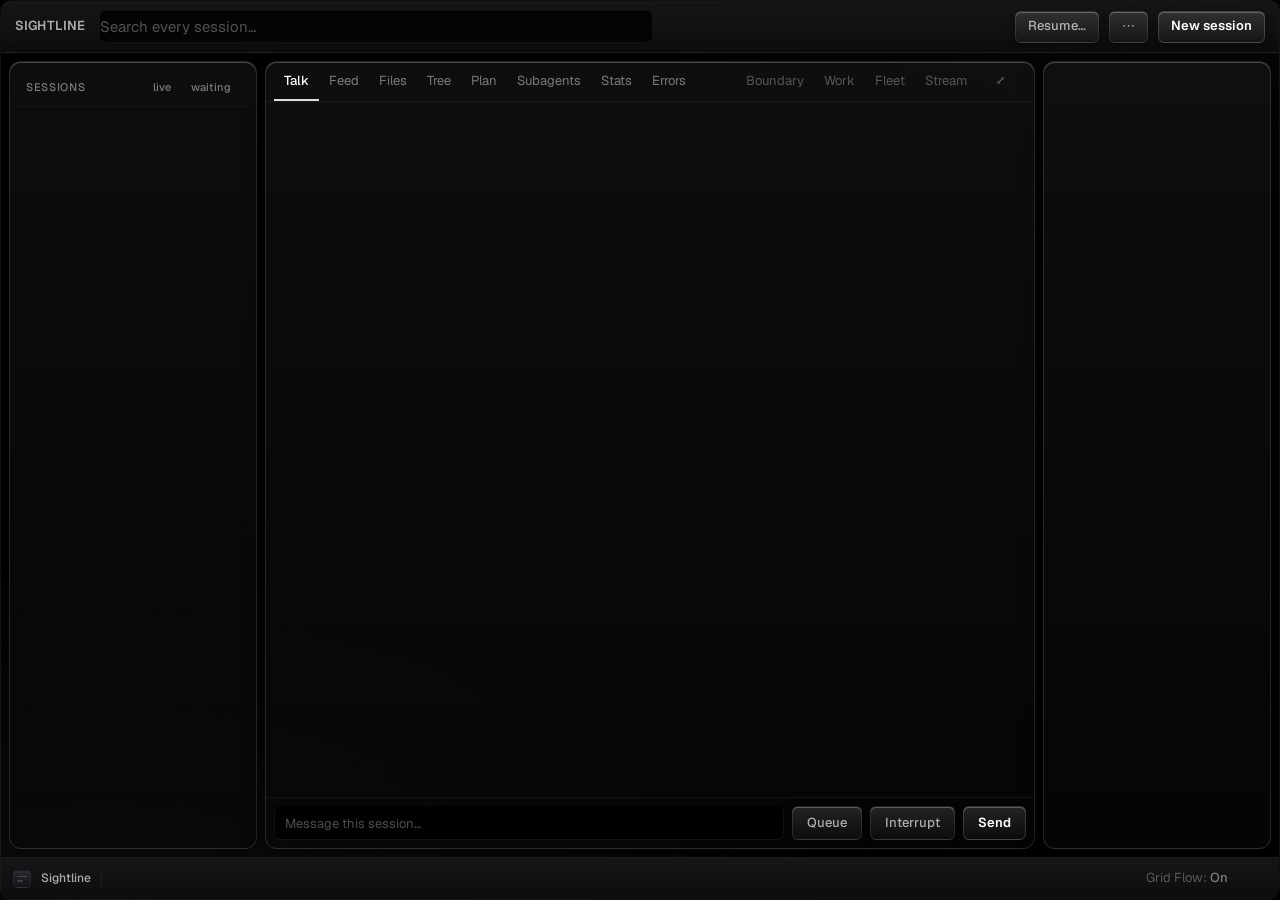
==== commit 26d3460a: "Geist bundled, a grid you can see through the glass, and an alignment pass Geist is in the binary ra" ====
--- a/crates/gui/ui/index.html
+++ b/crates/gui/ui/index.html
@@ -19,6 +19,10 @@
   <!-- What the window tells you. Over the interface, not inside the status bar:
        a refusal from the trust gate can name a dozen commands, and that does not
        fit on a line. -->
+  <!-- The grid. After the lens in the document rather than before it, so the
+       dots stay crisp: a fixed layer with a 22px backdrop blur sits between the
+       wallpaper and the interface, and anything painted under it is smeared. -->
+  <canvas id="grid-canvas" aria-hidden="true"></canvas>
   <div id="notices" aria-live="polite"></div>
   <input type="file" id="wallpaper-file" accept="image/png,image/jpeg,image/webp,image/gif,image/avif" hidden>
   <!-- Three columns and two bars. What is running, what it is doing, what it
@@ -107,6 +111,7 @@
     <button class="metrics quiet" id="cost" title="Requests, or what the same tokens would cost on the API">
       <span id="spend"></span>
     </button>
+    <button id="grid-flow" title="Whether the grid reacts to the pointer">Grid Flow: <b>On</b></button>
     <span class="hint" id="hint"></span>
   </footer>
 
--- a/crates/gui/ui/app.css
+++ b/crates/gui/ui/app.css
@@ -2332,3 +2332,206 @@
   text-overflow: ellipsis;
   white-space: nowrap;
 }
+
+/* ══ lens clarity ═══════════════════════════════════════════════════════════
+
+   The panels had drifted into acrylic: enough blur and enough tint that nothing
+   recognisable survived behind them, which is the failure this whole file keeps
+   returning to. A surface you cannot see through is not glass, it is a frosted
+   sheet, and every edge treatment added to compensate makes it worse rather
+   than better.
+
+   Less blur, less tint, and the darkening moved into the filter where it costs
+   nothing in clarity: `brightness` dims what is behind the panel without
+   smearing it, which is exactly the right tool for keeping text legible over
+   somebody's photograph. Tint does the same job by putting a sheet in the way. */
+html[data-backdrop="image"] #rail,
+html[data-backdrop="image"] .rail.detail,
+html[data-backdrop="image"] .middle,
+html[data-backdrop="image"] .bar,
+html[data-backdrop="image"] .status {
+  backdrop-filter: blur(18px) saturate(135%) brightness(.65);
+  -webkit-backdrop-filter: blur(18px) saturate(135%) brightness(.65);
+}
+html[data-backdrop="image"] .middle,
+html[data-backdrop="image"] #rail,
+html[data-backdrop="image"] .rail.detail {
+  background-color: rgba(10, 11, 14, .7) !important;
+  box-shadow: inset 0 1px 0 rgba(255, 255, 255, .22),
+              0 16px 40px rgba(0, 0, 0, .6) !important;
+}
+#rail, .rail.detail, .middle {
+  box-shadow: inset 0 1px 0 rgba(255, 255, 255, .22),
+              0 4px 20px rgba(0, 0, 0, .5) !important;
+}
+
+/* Over a lighter panel the reading text goes to full white. The ladder below it
+   is unchanged — the point of four steps is that they are not equal, and
+   raising the top one widens the gap rather than closing it. */
+:root { --text: #ffffff; }
+.said, .plainly, .turn-said, .card-body, .notice-text, .cline, .v {
+  color: rgba(255, 255, 255, .95);
+}
+
+/* ══ Geist ══════════════════════════════════════════════════════════════════
+
+   Bundled rather than linked. The window's content security policy forbids
+   external assets, and rightly: a font from a CDN is a request this application
+   makes to somebody else's server every time it opens, and nothing about
+   Sightline should leave the machine. Served from the app's own origin it is
+   `self`, which the policy allows.
+
+   One variable file, 68 KB, covering every weight from 100 to 900. Nineteen
+   static cuts were the alternative and would have been about eight hundred.
+   Vercel's, under the SIL Open Font License; the licence is beside it in
+   GEIST-LICENSE.txt, because that is what the licence asks for. */
+@font-face {
+  font-family: "Geist";
+  src: url("Geist-Variable.woff2") format("woff2-variations");
+  font-weight: 100 900;
+  font-style: normal;
+  font-display: swap;
+}
+
+/* ══ the grid ═══════════════════════════════════════════════════════════════
+   Behind every panel and above the lens. Sized in device pixels by the script
+   so a one-pixel dot is one pixel and not a grey smudge. */
+#grid-canvas {
+  position: fixed;
+  inset: 0;
+  z-index: 1;
+  pointer-events: none;
+  width: 100%;
+  height: 100%;
+}
+/* The toggle sits with the other status-bar furniture and reads as furniture:
+   it is a preference, not a measurement. */
+#grid-flow {
+  cursor: pointer;
+  color: var(--quaternary);
+  background: none !important;
+  border: 0 !important;
+  box-shadow: none !important;
+  padding: 0;
+  font: inherit;
+}
+#grid-flow:hover { color: var(--secondary); }
+#grid-flow b { font-weight: 500; color: var(--tertiary); }
+#grid-flow.is-on b { color: var(--text); }
+
+/* The panels need a stacking context of their own regardless of what is behind
+   them. They had one only when a wallpaper was set, so with the built-in
+   backdrop the grid — a fixed layer at z-index 1 — painted over the panels and
+   put a dot matrix across the middle of the prose. */
+#rail, .rail.detail, .middle, .bar, .status, .composer {
+  position: relative;
+  z-index: 2;
+}
+
+/* ══ alignment ══════════════════════════════════════════════════════════════
+
+   A pass of structural corrections. None of these are taste; each one is a
+   thing that was measurably out of line. */
+
+/* A long session name was being clipped hard against the age beside it, with no
+   gap to read the break as deliberate. The name column can shrink — it is the
+   only one that should — and it keeps eight pixels of air. */
+.agent .name {
+  min-width: 0;
+  flex-shrink: 1;
+  margin-right: 8px;
+  overflow: hidden;
+  text-overflow: ellipsis;
+  white-space: nowrap;
+}
+/* Status dots sat a pixel or two above the text they belong to, because the row
+   was aligned on the box rather than on the type. */
+.agent, .agent .where, .agent .job, .status, .bar { align-items: center; }
+.agent .dot, .pill { align-self: center; }
+
+/* The three top-right actions were three different heights: one had a border
+   the others did not, and padding did the rest. Given a height rather than
+   inferring one from their contents, they line up whatever is in them. */
+.bar .ghost, .bar .primary, .bar .icon {
+  height: 32px;
+  display: inline-flex;
+  align-items: center;
+  justify-content: center;
+  padding: 0 12px;
+  box-sizing: border-box;
+}
+/* The placeholder sat high in the search field for the same reason. */
+.search {
+  height: 32px;
+  display: flex;
+  align-items: center;
+  line-height: 32px;
+  box-sizing: border-box;
+}
+
+/* The divider between the session tabs and the fleet tabs stops being a line
+   and becomes space. The grouping it marks is real — those four are about the
+   machine, the rest are about the session — but a hairline in the middle of a
+   tab row reads as something that has gone wrong rather than as a boundary. */
+.tab-split {
+  border: 0 !important;
+  background: none !important;
+  width: 20px;
+}
+/* The expand control was flush against the panel's right edge. */
+.icon#focus { margin-right: 12px; }
+
+/* The conversation was hugging the glass. Text needs a margin from an edge it
+   can see, and this one is lit. */
+.pane { padding: 16px 24px; box-sizing: border-box; }
+
+/* The tool badges were sized inconsistently — a border on some of them was
+   being added to the width rather than counted inside it. */
+.chips { display: flex; flex-wrap: wrap; gap: 6px; }
+.chips .chip {
+  box-sizing: border-box;
+  border: 1px solid rgba(255, 255, 255, .1) !important;
+}
+
+/* The context meter's fill was drawing past the rounded ends of its track. */
+.bar-line { overflow: hidden; }
+
+/* The composer's field and its three buttons were aligned on their boxes, which
+   are different heights, rather than on their centres. */
+.composer { display: flex; align-items: center; gap: 8px; }
+.composer input { height: 34px; box-sizing: border-box; }
+.composer .ghost, .composer .primary {
+  height: 34px;
+  display: inline-flex;
+  align-items: center;
+  box-sizing: border-box;
+}
+
+/* And a hairline over the status bar, so it reads as a separate surface rather
+   than as the bottom of the one above it. */
+.status { border-top: 1px solid rgba(255, 255, 255, .06) !important; }
+
+/* ══ the grid, seen ═════════════════════════════════════════════════════════
+
+   Putting the grid behind the panels made it invisible, because the panels were
+   94% opaque — which is not glass, it is a wall with a rim. If there is
+   something behind a surface worth seeing, the surface has to be thin enough to
+   see it through; that is the same lesson this file has learned four times now
+   and it applies to a dot matrix exactly as it applied to a bloom.
+
+   So the panels come down to seven tenths, the dots come up, and the glow comes
+   back behind both. Three layers of light, all faint, none of them competing:
+   the glow is the largest and softest, the grid is the finest, and the panels
+   are the thing you look through at them. */
+#rail, .rail.detail, .middle {
+  background-color: rgba(6, 7, 9, .7) !important;
+}
+.ambient {
+  background-color: var(--base) !important;
+  background-image:
+    var(--user-wallpaper-url, none),
+    radial-gradient(105% 80% at 8% 104%, rgba(255, 255, 255, .055), transparent 60%),
+    radial-gradient(85% 65% at 95% -6%, rgba(190, 205, 255, .04), transparent 62%) !important;
+  background-size: cover, auto, auto !important;
+  background-position: center, center, center !important;
+}
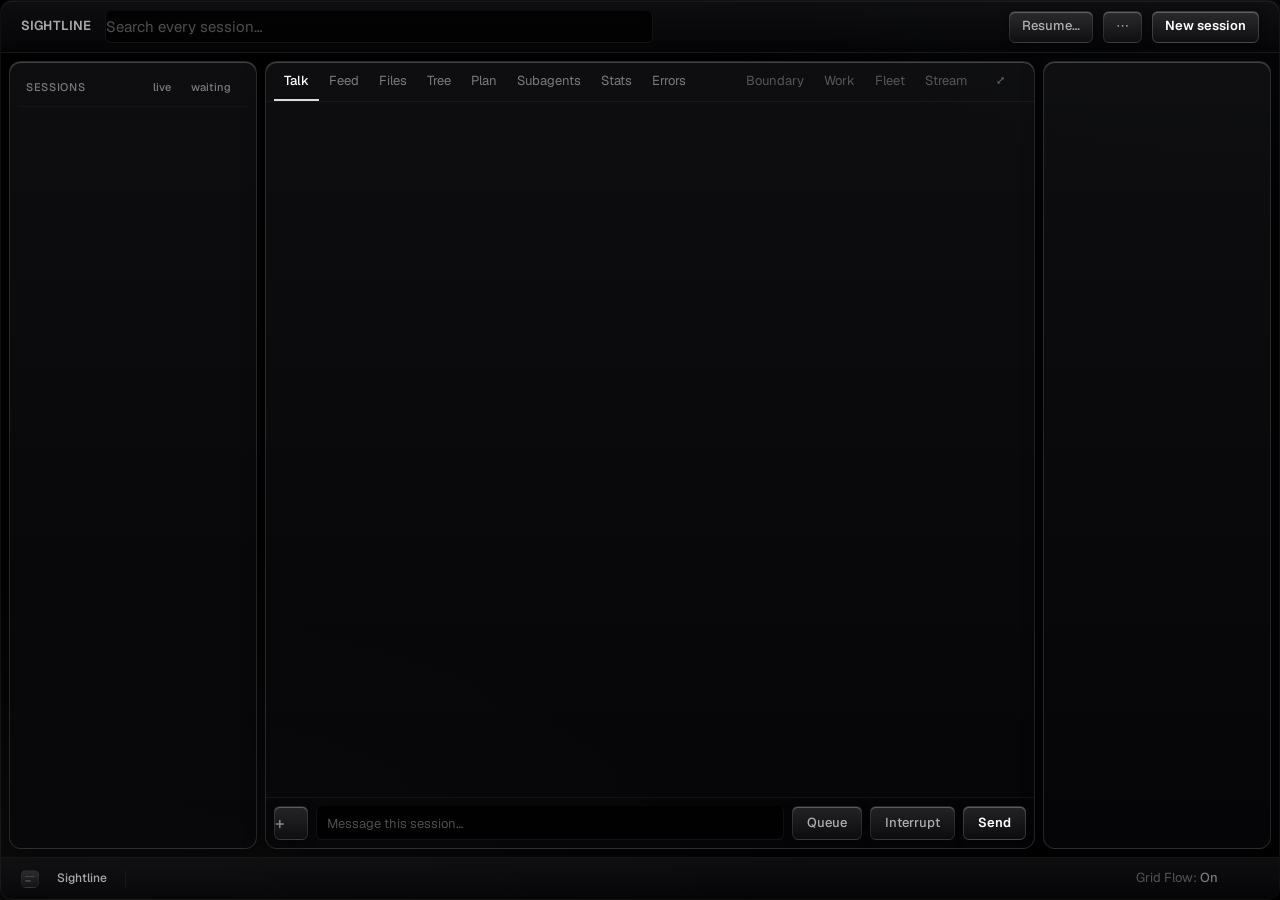
==== commit eb767ae1: "Scrolling that moves, typing that keeps up, and a way to attach a file Three fixes, two of them mine" ====
--- a/crates/gui/ui/index.html
+++ b/crates/gui/ui/index.html
@@ -79,6 +79,10 @@
       <!-- What is going with the next message. Hidden until something is. -->
       <div class="attached" id="attached" hidden></div>
       <form class="composer" id="composer">
+        <!-- Attach. Before the field rather than after it, where every other
+             composer of this shape puts it. -->
+        <button class="ghost plus" id="attach" type="button" title="Attach a file">+</button>
+        <input type="file" id="attach-file" multiple hidden>
         <input id="message" spellcheck="false" autocomplete="off"
                placeholder="Message this session…" />
         <button class="ghost" id="queue" type="button" title="Hold it until this session is idle">Queue</button>
--- a/crates/gui/ui/app.css
+++ b/crates/gui/ui/app.css
@@ -2535,3 +2535,371 @@
   background-size: cover, auto, auto !important;
   background-position: center, center, center !important;
 }
+
+/* The two bars are the same material as the panels, and were left behind when
+   the panels were thinned to let the grid through. An opaque strip across the
+   top of a window whose every other surface is glass reads as a bar bolted on
+   rather than as part of the same object — and the grid visibly stops at its
+   edge, which is what gives it away. */
+.bar, .status {
+  background-color: rgba(6, 7, 9, .7) !important;
+}
+
+/* The bars had 14px of padding, which was set when they ran edge to edge with
+   no border. The window has a rim now and the panels below sit 8px in, so the
+   wordmark was landing almost on the frame — and reading as clipped. */
+.bar, .status { padding-left: 20px !important; padding-right: 20px !important; }
+
+/* The tool badges stop being little glass boxes.
+   
+   They picked up the elevated-control treatment — gradient, specular line, drop
+   shadow — because they share a class with the buttons, and on a button that
+   reads as something you can press. These are labels. Six of them in a row, each
+   with its own rim and its own shadow, is a texture rather than a list, and the
+   thing it most resembles is a row of tiny windows. A label needs to be
+   readable and grouped; it does not need to be lit. */
+.chips .chip {
+  background: rgba(255, 255, 255, .045) !important;
+  background-image: none !important;
+  border: 1px solid rgba(255, 255, 255, .07) !important;
+  box-shadow: none !important;
+  color: var(--tertiary) !important;
+  border-radius: var(--r-chip) !important;
+  padding: 2px 7px !important;
+}
+/* The filter chips above the feed are controls and keep their material. */
+.filters .chip {
+  background-image: var(--glass-control) !important;
+  box-shadow: var(--lift-control) !important;
+}
+
+/* ══ arriving ═══════════════════════════════════════════════════════════════
+
+   A message you just sent should appear the way a message appears — coming from
+   somewhere, briefly, rather than being switched on. Short: 200ms, once, and it
+   never runs on a rebuild, because animating an entire transcript at once is a
+   slot machine rather than an arrival.
+
+   Your own messages rise a little further and scale in slightly, which is the
+   iMessage gesture and reads as "this came from here" rather than "this
+   appeared". Everything else just fades up. */
+.arriving { animation: arrive .2s cubic-bezier(.2, .8, .2, 1) both; }
+@keyframes arrive {
+  from { opacity: 0; transform: translateY(6px); }
+  to { opacity: 1; transform: none; }
+}
+.turn.you.arriving { animation: arrive-mine .22s cubic-bezier(.2, .9, .25, 1) both; }
+@keyframes arrive-mine {
+  from { opacity: 0; transform: translateY(12px) scale(.985); }
+  to { opacity: 1; transform: none; }
+}
+/* The echo is your message before the transcript has it. Deliberately not
+   marked as pending in any way: it is the same message, it is going to be
+   confirmed in a fraction of a second, and a spinner on it would draw attention
+   to exactly the delay this removes. */
+.turn.you.is-echo { }
+
+/* Somebody who has asked their desktop for less motion gets the message with no
+   arrival, which is the point — not no message. */
+@media (prefers-reduced-motion: reduce) {
+  .arriving, .turn.you.arriving { animation: none; }
+}
+
+/* The action bar was packed tight: eight readings and shortcuts abutting each
+   other with nothing between them reads as one long string rather than as
+   separate facts. */
+.status { gap: 18px !important; }
+.status .hint { display: flex; align-items: center; gap: 14px; padding-left: 18px; margin-left: 4px; }
+.status .metrics { padding: 0 2px; }
+#grid-flow { margin-left: 2px; }
+
+/* ══ progressive disclosure ═════════════════════════════════════════════════
+
+   The metadata rail is reference material. You need it when you are asking a
+   question of it, and the rest of the time it is eight numbers competing with
+   the conversation for the same attention. So it rests quiet and comes up when
+   you look at it, or when it has something to say.
+
+   Three things bring it up: the pointer being over the rail, the session being
+   mid-turn, and a section having news of its own. The first is you asking; the
+   other two are it answering before you did. */
+.rail-group {
+  opacity: .38;
+  transition: opacity .28s cubic-bezier(.16, 1, .3, 1),
+              border-color .28s cubic-bezier(.16, 1, .3, 1);
+  border: 1px solid transparent;
+  border-radius: var(--r-control);
+  margin: 0 -8px;
+  padding: 0 8px 4px;
+}
+.rail.detail:hover .rail-group,
+.rail.detail:focus-within .rail-group,
+html[data-mood="working"] .rail-group,
+html[data-mood="needs"] .rail-group {
+  opacity: 1;
+}
+/* A section with news of its own comes up regardless, and is outlined rather
+   than brightened — brightness is already spoken for by the rule above, and a
+   thing that is both lit and outlined has said two different things. */
+.rail-group.is-live,
+.rail-group.is-alert {
+  opacity: 1;
+  border-color: rgba(255, 255, 255, .16);
+  background: rgba(255, 255, 255, .022);
+}
+.rail-group.is-alert { border-color: rgba(255, 105, 97, .4); }
+
+/* ══ liquid motion ══════════════════════════════════════════════════════════
+
+   One curve for everything that responds to a pointer. It is the same easing
+   throughout on purpose: a window where two controls decelerate differently
+   feels assembled from parts, and nobody can say why. */
+.tab, .ghost, .primary, .chip, .agent, .icon, .menu-grid button,
+.notice, .file-link, .expand, kbd {
+  transition: background-image .28s cubic-bezier(.16, 1, .3, 1),
+              background-color .28s cubic-bezier(.16, 1, .3, 1),
+              box-shadow .28s cubic-bezier(.16, 1, .3, 1),
+              border-color .28s cubic-bezier(.16, 1, .3, 1),
+              color .28s cubic-bezier(.16, 1, .3, 1),
+              opacity .28s cubic-bezier(.16, 1, .3, 1);
+}
+/* The specular line swells rather than switching on: a top edge catching more
+   light is what a surface tilting toward you does. */
+.ghost:hover, .primary:hover, .chip:hover, .menu-grid button:hover, .tab:hover {
+  box-shadow: inset 0 1px 0 0 rgba(255, 255, 255, .35),
+              0 3px 12px rgba(0, 0, 0, .55) !important;
+}
+.agent:hover { background: rgba(255, 255, 255, .05); }
+
+/* A focused field opens slightly and lights from within. The padding change is
+   two pixels — enough to feel, not enough to move the words. */
+/* Deliberately not a padding transition. Padding is a layout property: changing
+   it reflows the field, and a reflow on a field somebody is typing into is felt
+   as the characters arriving late. The backlight stays — it is paint, not
+   layout — and the two pixels of opening are gone. They were not worth a
+   keystroke. */
+.composer input, .search {
+  transition: box-shadow .28s cubic-bezier(.16, 1, .3, 1),
+              border-color .28s cubic-bezier(.16, 1, .3, 1);
+}
+.composer input:focus, .search:focus {
+  background:
+    radial-gradient(120% 180% at 50% 130%, rgba(255, 255, 255, .05), transparent 70%),
+    rgba(0, 0, 0, .7) !important;
+}
+
+/* ══ tokens arriving ════════════════════════════════════════════════════════
+
+   Text that is being written into the window scales up very slightly as it
+   lands, which is the difference between text appearing and text being typed.
+   150ms and 1.5% — under the threshold at which anyone would call it an
+   animation, over the one at which they notice its absence. */
+.turn.claude.arriving, .act.arriving, .thought.arriving {
+  animation: token-in .15s cubic-bezier(.16, 1, .3, 1) both;
+}
+@keyframes token-in {
+  from { opacity: 0; transform: scale(.985); }
+  to { opacity: 1; transform: none; }
+}
+
+/* And the container being written into breathes, so you can tell a turn is
+   still going without reading it. One signal on the whole surface rather than a
+   marker on every line. */
+/* The breathing ring is an overlay whose opacity animates, not an inset
+   box-shadow on the pane itself. Box-shadow is paint: animating one on a large
+   scrolling container invalidates the whole container every frame, for as long
+   as the turn lasts, and the cost lands on whatever else the window is doing —
+   which turned out to be someone typing. Opacity on a separate layer is handed
+   to the compositor and costs nothing. */
+.middle { position: relative; }
+.middle::after {
+  content: "";
+  position: absolute;
+  inset: 0;
+  z-index: 3;
+  pointer-events: none;
+  border-radius: var(--r-card);
+  box-shadow: inset 0 0 0 1px rgba(255, 255, 255, .25);
+  opacity: 0;
+  will-change: opacity;
+}
+.middle:has(.pane.is-streaming)::after {
+  animation: streaming 2.4s ease-in-out infinite;
+}
+@keyframes streaming {
+  0%, 100% { opacity: .16; }
+  50%      { opacity: 1; }
+}
+
+@media (prefers-reduced-motion: reduce) {
+  .turn.claude.arriving, .act.arriving, .thought.arriving { animation: none; }
+  .middle:has(.pane.is-streaming)::after { animation: none; opacity: .5; }
+}
+
+/* Drawn past the top and bottom of the window so the parallax shift moves dots
+   that are already there. The element is positioned to match. */
+#grid-canvas {
+  top: -60px;
+  height: calc(100% + 120px);
+  will-change: transform;
+}
+
+/* Programmatic jumps — following new output, opening a file — ease rather than
+   cut. The wheel is handled in script; this covers everything else. */
+.pane, #rail, .rail.detail { scroll-behavior: smooth; overscroll-behavior: contain; }
+@media (prefers-reduced-motion: reduce) {
+  .pane, #rail, .rail.detail { scroll-behavior: auto; }
+}
+
+/* ══ what deserves attention ════════════════════════════════════════════════
+
+   Everything above this point is about how the interface looks. This is about
+   what it says first, and it is the more important of the two: a permission
+   request and a timestamp had, until now, almost the same visual weight, which
+   means the window was reporting that they matter equally. They do not.
+
+   Five tiers. The rule for placing something in one is not how interesting it
+   is in general but what happens if it is missed.
+
+     interrupt   nothing proceeds until you answer. One thing qualifies: a
+                 session waiting on a permission. Missing it stalls the fleet.
+     alarm       something is wrong and will stay wrong silently. A failed
+                 tool, a failed check, a refutation that fired, a refusal at
+                 the boundary. Missing it means shipping the failure.
+     content     the conversation. What you are here to read.
+     activity    work happening correctly. A tool that ran, a worker that is
+                 running. Missing it costs nothing — it is reassurance, and
+                 reassurance does not need to compete with prose.
+     furniture   timestamps, counts, line totals, separators. Findable when
+                 looked for, silent otherwise.
+
+   The tiers are separated by weight, colour and space, in that order. Colour is
+   the last resort rather than the first, because a window where six things are
+   coloured has no hierarchy, only decoration. */
+
+/* ── interrupt ─────────────────────────────────────────────────────────────
+   A question in the middle of the conversation, given the room a question
+   needs. It is the only thing in this interface allowed to break the column. */
+.asking-card {
+  margin: 18px -8px !important;
+  padding: 16px 18px !important;
+  border-radius: var(--r-card) !important;
+  background: rgba(255, 212, 38, .05) !important;
+  border: 1px solid rgba(255, 212, 38, .34) !important;
+  box-shadow: inset 0 1px 0 rgba(255, 255, 255, .16), 0 10px 30px rgba(0, 0, 0, .5) !important;
+  animation: waiting 2.6s ease-in-out infinite;
+}
+/* It breathes, because a stalled fleet is the one thing worth pulling an eye
+   back to a window that has been left alone. */
+@keyframes waiting {
+  0%, 100% { border-color: rgba(255, 212, 38, .34); }
+  50%      { border-color: rgba(255, 212, 38, .62); }
+}
+.asking-q {
+  color: var(--text) !important;
+  font-size: 14px !important;
+  font-weight: 500 !important;
+  line-height: 1.5;
+}
+.asking-options { margin-top: 12px !important; }
+.asking-options .answer.first {
+  background-image: var(--glass-control) !important;
+  border-color: rgba(255, 212, 38, .45) !important;
+  color: var(--text) !important;
+}
+/* And it says so from across the room, on the session that is waiting. */
+.pill.needs {
+  background: rgba(255, 212, 38, .16) !important;
+  color: var(--paused) !important;
+  border-color: rgba(255, 212, 38, .35) !important;
+}
+
+/* ── alarm ─────────────────────────────────────────────────────────────────
+   Unmistakable, and never merely a red tint on a line that otherwise looks like
+   every other line. A rule down the left edge, a brighter head, and the mark
+   kept at full strength. */
+.act.bad,
+.row.is-error,
+.row.is-toolFailed,
+.row.is-checksFailed {
+  border-left: 2px solid var(--failed) !important;
+  padding-left: 10px !important;
+  background: rgba(255, 105, 97, .05) !important;
+  border-radius: 0 var(--r-control) var(--r-control) 0;
+}
+.act.bad .act-mark,
+.row.is-error .who,
+.row.is-toolFailed .who,
+.row.is-checksFailed .who {
+  color: var(--failed) !important;
+  opacity: 1 !important;
+}
+.act.bad .act-tool, .act.bad .act-what { color: var(--text) !important; }
+/* A refutation that fired, or a boundary that refused. Both are the system
+   saying no, and both were previously indistinguishable from it saying yes. */
+.verdict-mark { font-weight: 500; }
+.decision.deny .verdict-mark, .verdict-mark.deny { color: var(--failed) !important; }
+.decision.rewrite .verdict-mark, .verdict-mark.rewrite { color: var(--paused) !important; }
+.wf-mark { color: var(--quaternary); }
+.line.bad .wf-mark, .wf-mark.bad { color: var(--failed) !important; }
+
+/* ── content ───────────────────────────────────────────────────────────────
+   The conversation is the only thing set at full brightness and reading size.
+   Nothing else in the window is allowed to be as loud. */
+.turn-said, .turn.you .turn-said, .turn.claude .turn-said {
+  color: rgba(255, 255, 255, .95);
+  font-size: 13.5px;
+  line-height: 1.62;
+}
+.turn { margin: 14px 0; }
+.turn-who { color: var(--tertiary); font-size: 11px; letter-spacing: .04em; }
+
+/* ── activity ──────────────────────────────────────────────────────────────
+   Work going correctly. Present, checkable, and quiet — a tool that ran is
+   reassurance, and reassurance competing with prose is the commonest way an
+   interface like this becomes unreadable. */
+.act { margin: 6px 0; }
+.act .act-mark { color: var(--quaternary); }
+.act .act-tool { color: var(--tertiary); font-weight: 500; }
+.act .act-what { color: var(--tertiary); }
+.act.running .act-mark { color: var(--running); }
+.pill.working {
+  background: rgba(52, 199, 89, .1) !important;
+  color: var(--running) !important;
+  border-color: rgba(52, 199, 89, .22) !important;
+}
+/* A worker running is the least eventful thing this window reports and had one
+   of the loudest treatments in it. */
+.pill.ended, .pill:not(.needs):not(.working) {
+  background: rgba(255, 255, 255, .04) !important;
+  color: var(--quaternary) !important;
+  border-color: rgba(255, 255, 255, .06) !important;
+}
+.thought { opacity: .72; }
+.thought:hover { opacity: 1; }
+
+/* ── furniture ─────────────────────────────────────────────────────────────
+   Times, counts, totals. Tabular figures so a column of them does not shift
+   width as the numbers change, and quiet enough that the eye skips them until
+   it is looking for one. */
+.at, .when, .live-since, .live-tally, .lines, .sub, .act-body .ln, .ctx, .age {
+  color: var(--quaternary) !important;
+  font-variant-numeric: tabular-nums;
+  font-size: 11px;
+}
+.at, .when { opacity: .8; }
+.row.hit:hover .at, .act:hover .at { opacity: 1; }
+
+/* The attach button. Square, the height of the field, and quiet — it is a way
+   in rather than an action, and the only round thing in a composer of squares
+   would be asking for attention it does not need. */
+.composer .plus {
+  width: 34px;
+  height: 34px;
+  padding: 0 !important;
+  flex: none;
+  font-size: 17px;
+  line-height: 1;
+  color: var(--tertiary) !important;
+}
+.composer .plus:hover { color: var(--text) !important; }
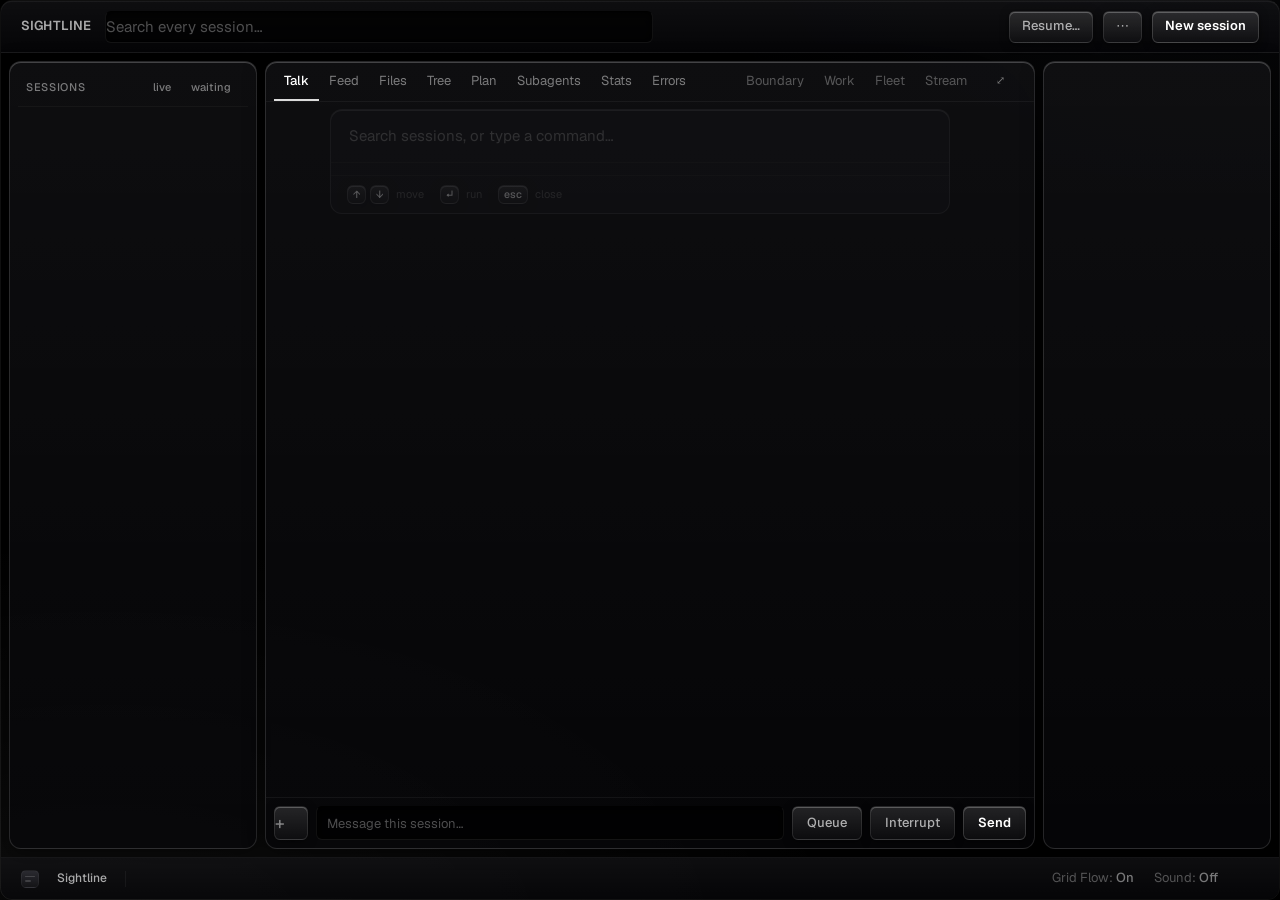
==== commit b31c9861: "A palette, a fleet you can hear, and wires that carry something Three of the four. The diff viewer i" ====
--- a/crates/gui/ui/index.html
+++ b/crates/gui/ui/index.html
@@ -23,6 +23,8 @@
        dots stay crisp: a fixed layer with a 22px backdrop blur sits between the
        wallpaper and the interface, and anything painted under it is smeared. -->
   <canvas id="grid-canvas" aria-hidden="true"></canvas>
+  <!-- What a node in the mission diagram is doing, on hover. -->
+  <div id="node-lens" hidden aria-hidden="true"></div>
   <div id="notices" aria-live="polite"></div>
   <input type="file" id="wallpaper-file" accept="image/png,image/jpeg,image/webp,image/gif,image/avif" hidden>
   <!-- Three columns and two bars. What is running, what it is doing, what it
@@ -62,6 +64,10 @@
         <button class="tab" data-pane="agents">Subagents</button>
         <button class="tab" data-pane="stats">Stats</button>
         <button class="tab" data-pane="errors">Errors</button>
+        <!-- Only meaningful for a session that supervises. Hidden otherwise
+             rather than shown empty: a tab that is usually blank teaches people
+             not to look at it. -->
+        <button class="tab" data-pane="mission" id="tab-mission" hidden>Mission</button>
         <span class="tab-split" aria-hidden="true"></span>
         <!-- These four are about the machine rather than about the session on
              the left, which is why they sit apart. Eleven tabs in an undivided
@@ -116,8 +122,22 @@
       <span id="spend"></span>
     </button>
     <button id="grid-flow" title="Whether the grid reacts to the pointer">Grid Flow: <b>On</b></button>
+    <button id="sound-toggle" title="Hear the fleet: a click when you send, a chime when a turn ends, a low pulse when something wants you">Sound: <b>Off</b></button>
     <span class="hint" id="hint"></span>
   </footer>
+
+  <!-- The palette. A dialog rather than a floating div so the platform handles
+       focus, Escape, and the inertness of everything behind it. -->
+  <dialog id="palette">
+    <input id="palette-input" spellcheck="false" autocomplete="off"
+           placeholder="Search sessions, or type a command…" />
+    <div id="palette-list" role="listbox"></div>
+    <div class="palette-foot">
+      <span><kbd>↑</kbd><kbd>↓</kbd> move</span>
+      <span><kbd>↵</kbd> run</span>
+      <span><kbd>esc</kbd> close</span>
+    </div>
+  </dialog>
 
   <dialog id="starter">
     <form method="dialog" id="start-form">
--- a/crates/gui/ui/app.css
+++ b/crates/gui/ui/app.css
@@ -2406,7 +2406,7 @@
 }
 /* The toggle sits with the other status-bar furniture and reads as furniture:
    it is a preference, not a measurement. */
-#grid-flow {
+#grid-flow, #sound-toggle {
   cursor: pointer;
   color: var(--quaternary);
   background: none !important;
@@ -2415,9 +2415,9 @@
   padding: 0;
   font: inherit;
 }
-#grid-flow:hover { color: var(--secondary); }
-#grid-flow b { font-weight: 500; color: var(--tertiary); }
-#grid-flow.is-on b { color: var(--text); }
+#grid-flow:hover, #sound-toggle:hover { color: var(--secondary); }
+#grid-flow b, #sound-toggle b { font-weight: 500; color: var(--tertiary); }
+#grid-flow.is-on b, #sound-toggle.is-on b { color: var(--text); }
 
 /* The panels need a stacking context of their own regardless of what is behind
    them. They had one only when a wallpaper was set, so with the built-in
@@ -2611,7 +2611,7 @@
 .status { gap: 18px !important; }
 .status .hint { display: flex; align-items: center; gap: 14px; padding-left: 18px; margin-left: 4px; }
 .status .metrics { padding: 0 2px; }
-#grid-flow { margin-left: 2px; }
+#grid-flow, #sound-toggle { margin-left: 2px; }
 
 /* ══ progressive disclosure ═════════════════════════════════════════════════
 
@@ -2736,13 +2736,7 @@
   .middle:has(.pane.is-streaming)::after { animation: none; opacity: .5; }
 }
 
-/* Drawn past the top and bottom of the window so the parallax shift moves dots
-   that are already there. The element is positioned to match. */
-#grid-canvas {
-  top: -60px;
-  height: calc(100% + 120px);
-  will-change: transform;
-}
+
 
 /* Programmatic jumps — following new output, opening a file — ease rather than
    cut. The wheel is handled in script; this covers everything else. */
@@ -2903,3 +2897,195 @@
   color: var(--tertiary) !important;
 }
 .composer .plus:hover { color: var(--text) !important; }
+
+/* ══ the mission ════════════════════════════════════════════════════════════
+
+   One project in one place: what was asked, how it was distributed, and every
+   assignment underneath. A chief and its workers are separate sessions and show
+   as separate rows, which is true and is not how the work is thought about. */
+.mission-intent {
+  color: var(--text);
+  font-size: 15px;
+  line-height: 1.5;
+  margin: 2px 0 6px;
+}
+.chart-frame {
+  overflow-x: auto;
+  padding: 10px 0 16px;
+}
+.chart { display: block; margin: 0 auto; }
+
+/* A node is the same material as everything else that floats: a fill, a rim,
+   and a lit top edge. Drawn in SVG, so the rim is a stroke and the light is a
+   second stroke inset by half a pixel. */
+.chart .node-box {
+  fill: rgba(255, 255, 255, .035);
+  stroke: rgba(255, 255, 255, .12);
+  stroke-width: 1;
+}
+.chart .node:hover .node-box { fill: rgba(255, 255, 255, .07); stroke: rgba(255, 255, 255, .22); }
+.chart .node-name { fill: var(--text); font: 500 12px var(--ui); }
+.chart .node-state { fill: var(--tertiary); font: 11px var(--ui); }
+.chart .node-what { fill: var(--secondary); font: 11.5px var(--ui); }
+.chart .node-mark { fill: var(--quaternary); font: 10.5px var(--ui); }
+
+/* State is carried on the rim rather than on the fill, so a diagram of a
+   healthy project is not a wall of colour. Only the two that matter are
+   coloured at all. */
+.chart .node.is-working .node-box,
+.chart .node.is-claimed .node-box { stroke: rgba(52, 199, 89, .5); }
+.chart .node.is-blocked .node-box { stroke: rgba(255, 212, 38, .55); }
+.chart .node.is-refuted .node-box,
+.chart .node.is-broke .node-box,
+.chart .node.is-refused .node-box { stroke: rgba(255, 105, 97, .65); }
+.chart .node.is-verified .node-box { stroke: rgba(255, 255, 255, .3); }
+.chart .node.is-working .node-state { fill: var(--running); }
+.chart .node.is-blocked .node-state { fill: var(--paused); }
+.chart .node.is-refuted .node-state,
+.chart .node.is-broke .node-state,
+.chart .node.is-refused .node-state { fill: var(--failed); }
+
+.chart .wire {
+  fill: none;
+  stroke: rgba(255, 255, 255, .16);
+  stroke-width: 1;
+}
+.chart .wire.is-done { stroke: rgba(255, 255, 255, .08); }
+
+/* The roster. One block per assignment, with what it was asked in full — an
+   assignment truncated is an assignment nobody can check. */
+.task-row {
+  padding: 10px 0 12px;
+  border-bottom: 1px solid var(--hairline-soft);
+}
+.task-row-head { display: flex; align-items: center; gap: 10px; }
+.task-who { color: var(--text); font-weight: 500; font-size: 12.5px; }
+.task-state { color: var(--tertiary); font-size: 11px; }
+.task-row.is-working .task-state { color: var(--running); }
+.task-row.is-blocked .task-state { color: var(--paused); }
+.task-row.is-refuted .task-state,
+.task-row.is-broke .task-state,
+.task-row.is-refused .task-state { color: var(--failed); }
+.task-row .task-what {
+  color: var(--secondary);
+  font-size: 12px;
+  line-height: 1.55;
+  margin: 6px 0 4px;
+  max-height: 7.2em;
+  overflow-y: auto;
+}
+.task-row .ghost { height: 26px; padding: 0 10px !important; font-size: 11.5px; }
+
+/* ══ the palette ════════════════════════════════════════════════════════════
+
+   Everything reachable from the keyboard, over a window that recedes. The blur
+   here is doing real work — there is a whole interface behind it, and dimming
+   it without softening it would leave a dozen sharp edges competing with the
+   one thing you are meant to be reading. */
+#palette {
+  width: min(620px, 88vw);
+  max-height: 62vh;
+  padding: 0 !important;
+  border: 1px solid rgba(255, 255, 255, .14) !important;
+  border-radius: var(--r-float) !important;
+  background: rgba(11, 12, 14, .82) !important;
+  box-shadow: inset 0 1px 0 rgba(255, 255, 255, .2), 0 30px 80px rgba(0, 0, 0, .75) !important;
+  backdrop-filter: blur(28px) saturate(150%);
+  -webkit-backdrop-filter: blur(28px) saturate(150%);
+  display: flex;
+  flex-direction: column;
+  overflow: hidden;
+  /* Above the middle of the window rather than centred on it: a list that grows
+     downward should not move the field somebody is typing into. */
+  margin: 12vh auto auto;
+}
+#palette::backdrop {
+  background: rgba(0, 0, 0, .45);
+  backdrop-filter: blur(6px);
+  -webkit-backdrop-filter: blur(6px);
+}
+#palette-input {
+  flex: none;
+  width: 100%;
+  padding: 15px 18px !important;
+  font-size: 15px !important;
+  color: var(--text) !important;
+  background: transparent !important;
+  border: 0 !important;
+  border-bottom: 1px solid var(--hairline) !important;
+  border-radius: 0 !important;
+  box-shadow: none !important;
+  outline: none;
+}
+#palette-list { overflow-y: auto; padding: 6px; }
+#palette-list .group { padding: 8px 12px 4px; }
+.palette-row {
+  display: flex;
+  align-items: baseline;
+  gap: 10px;
+  padding: 8px 12px;
+  border-radius: var(--r-control);
+  cursor: pointer;
+}
+/* Selection is a fill, not a colour. The keyboard moves through this fast, and
+   a hue that flashes past a dozen rows is noise. */
+.palette-row.is-on { background: rgba(255, 255, 255, .09); }
+.palette-label { color: var(--text); font-size: 13px; }
+.palette-note {
+  color: var(--quaternary);
+  font-size: 11.5px;
+  margin-left: auto;
+  overflow: hidden;
+  text-overflow: ellipsis;
+  white-space: nowrap;
+  max-width: 55%;
+}
+.palette-row.is-on .palette-note { color: var(--tertiary); }
+.palette-foot {
+  flex: none;
+  display: flex;
+  gap: 16px;
+  padding: 9px 16px;
+  border-top: 1px solid var(--hairline);
+  color: var(--quaternary);
+  font-size: 11px;
+}
+.palette-foot kbd {
+  padding: 1px 5px !important;
+  margin-right: 4px;
+  font-size: 10.5px;
+}
+
+/* Packets on the wires: work in flight, shown as work in flight. */
+.chart .packet { fill: rgba(255, 255, 255, .85); }
+.chart .node.is-working ~ .packet { fill: var(--running); }
+
+/* The lens. A node's recent activity, against the node, without a request. */
+#node-lens {
+  position: fixed;
+  z-index: 70;
+  width: 320px;
+  padding: 10px 12px;
+  border-radius: var(--r-card);
+  background: rgba(11, 12, 14, .9);
+  border: 1px solid rgba(255, 255, 255, .13);
+  box-shadow: inset 0 1px 0 rgba(255, 255, 255, .18), 0 18px 44px rgba(0, 0, 0, .7);
+  backdrop-filter: blur(22px) saturate(150%);
+  -webkit-backdrop-filter: blur(22px) saturate(150%);
+  pointer-events: none;
+  animation: notice-in .14s cubic-bezier(.2, .8, .2, 1) both;
+}
+.lens-who { color: var(--text); font-size: 12.5px; font-weight: 500; }
+.lens-state { color: var(--tertiary); font-size: 11px; margin-bottom: 6px; }
+.lens-line {
+  display: flex;
+  gap: 8px;
+  color: var(--secondary);
+  font-size: 11.5px;
+  line-height: 1.5;
+  overflow: hidden;
+  text-overflow: ellipsis;
+  white-space: nowrap;
+}
+.lens-line.is-toolFailed, .lens-line.is-checksFailed { color: var(--failed); }
+.lens-line .at { flex: none; }
